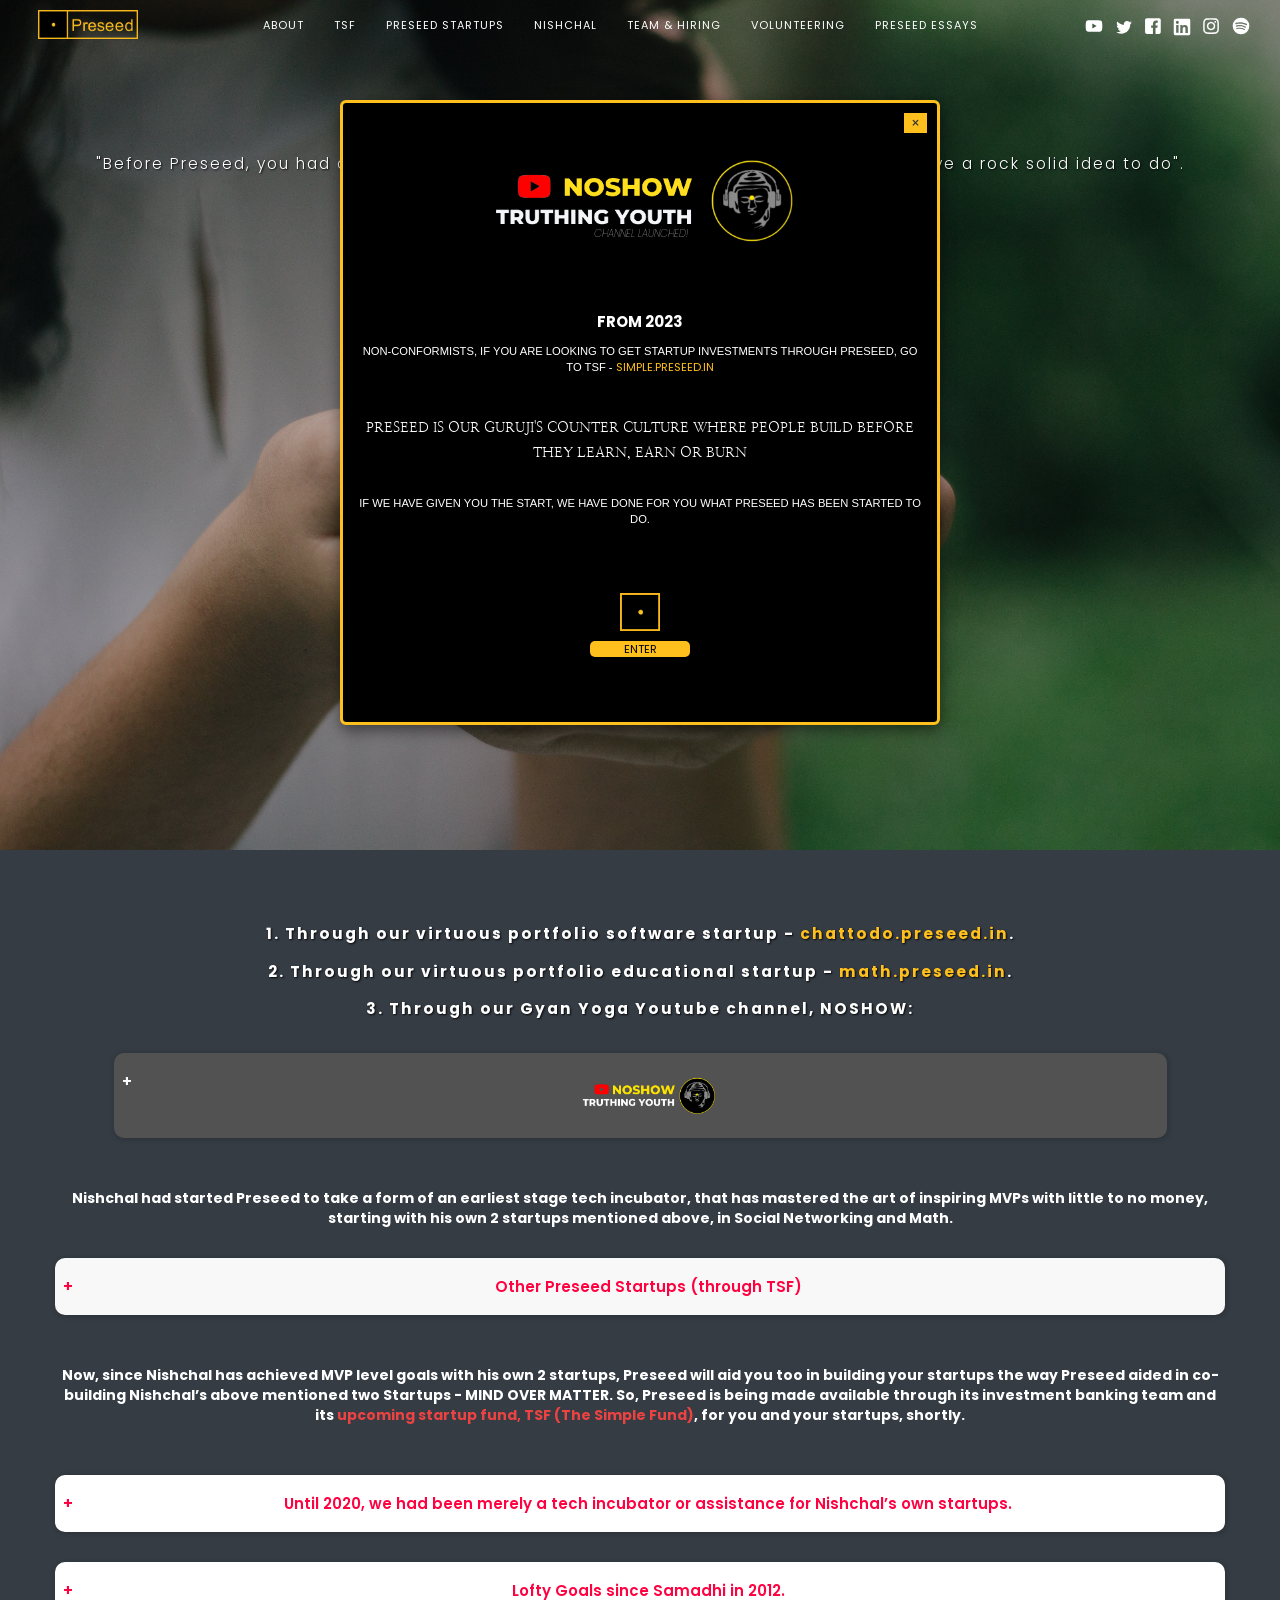
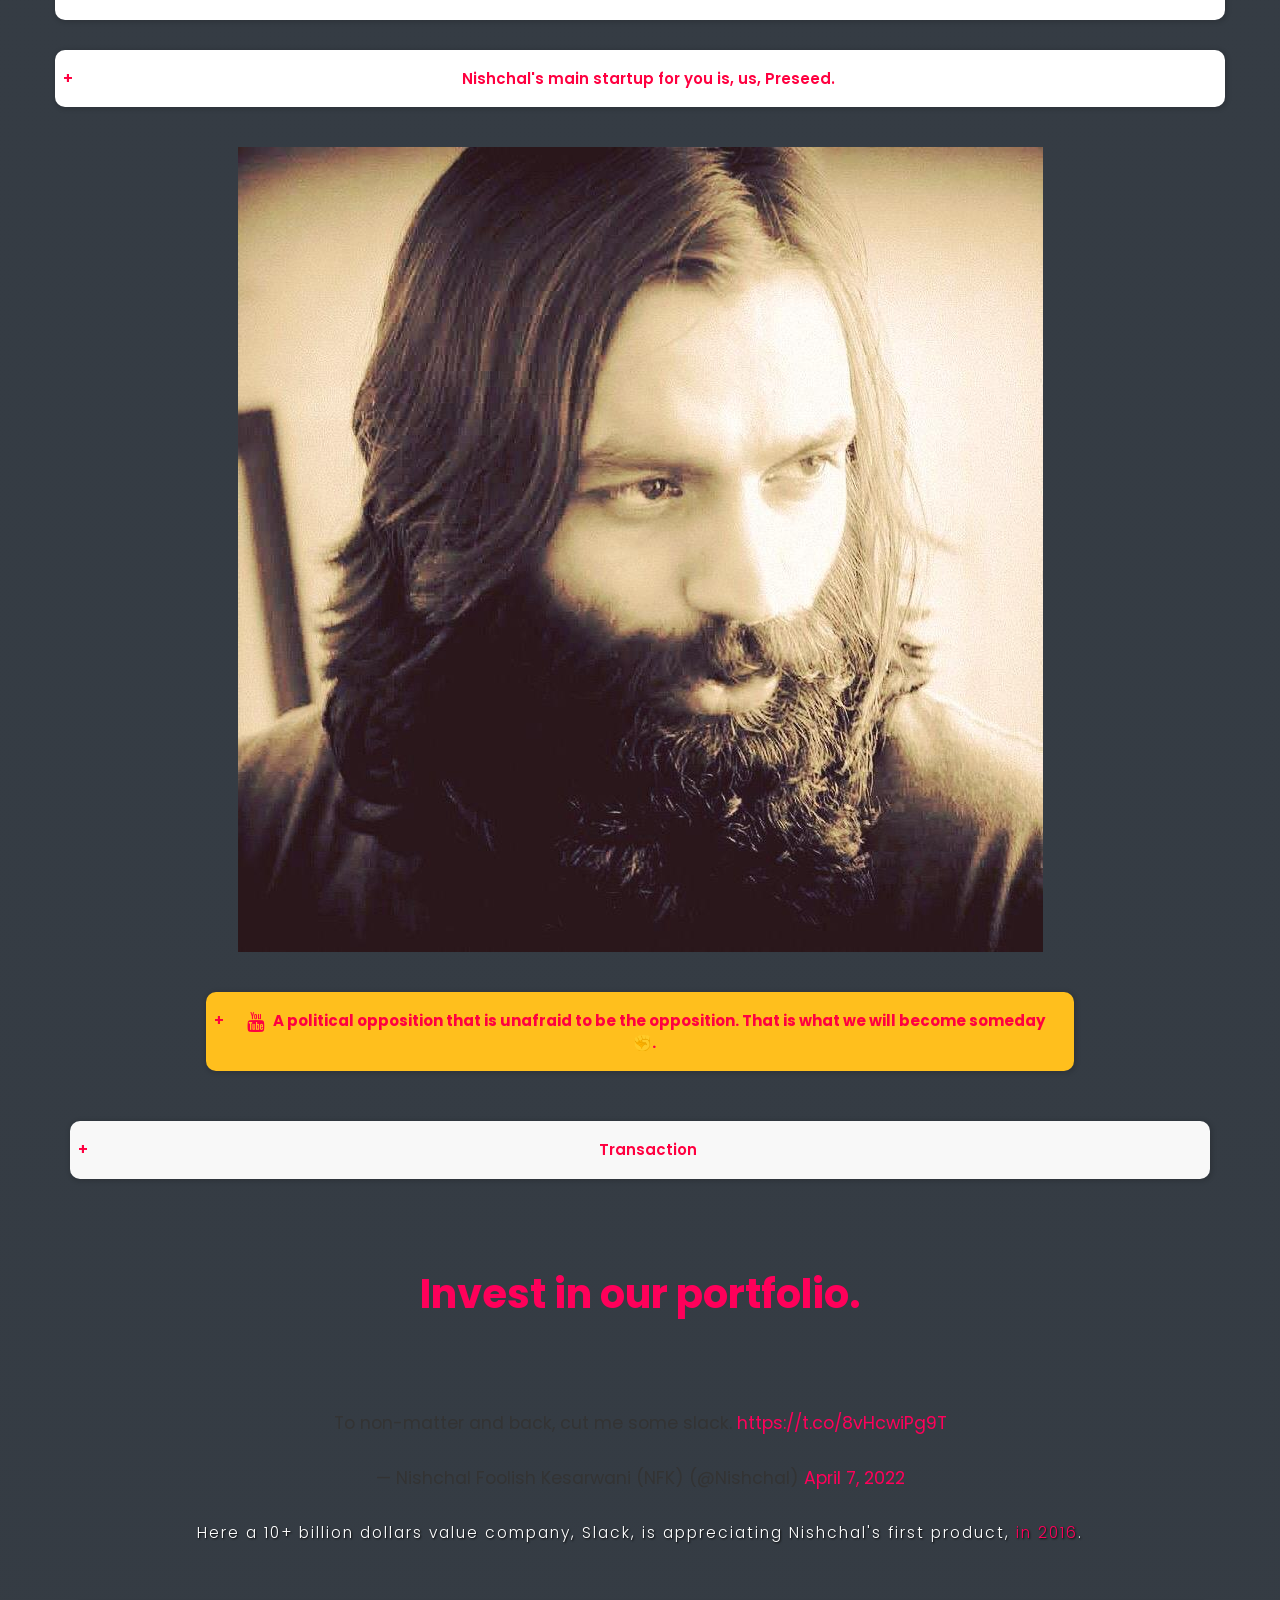
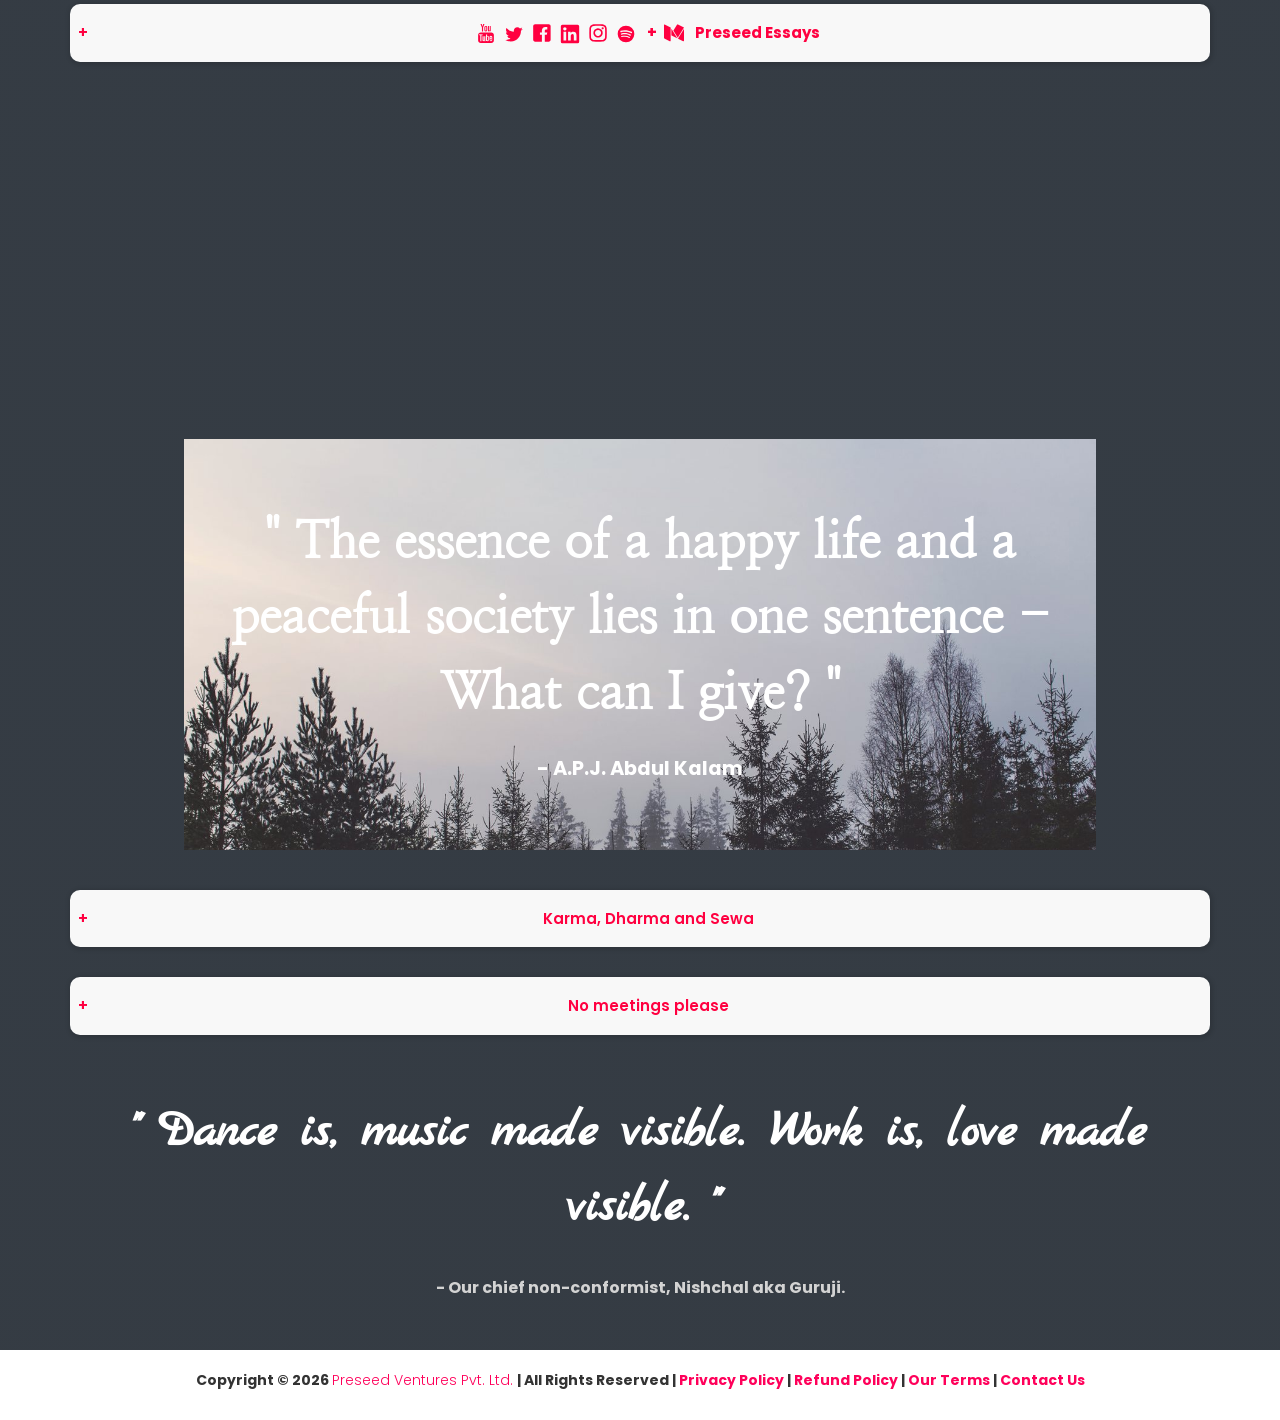
==== index.html @ 314a4ee9 "Update index.html" ====
<!DOCTYPE html>
<html lang="en">

<head>
    <link href='https://fonts.googleapis.com/css?family=Sofia' rel='stylesheet'>
    <meta charset="utf-8">
    <meta http-equiv="X-UA-Compatible" content="IE=edge">
    <meta name="viewport" content="width=device-width, initial-scale=1">
    <title>Preseed co-builds Nishchal's startups</title>
    <!--Meta tags start here-->
    <meta name="description"
        content="Our culture is made up of doing things others won't. In business it means, solving problems others won't dare solve.">
    <meta name="author" content="Preseed">
    <meta name="keyword" content="preseed, preseed ventures">

    <meta name="copyright" content="Preseed Ventures Private Limited" />
    <meta name="application-name" content="Preseed" />

    <!-- for Facebook -->
    <meta property="og:title" content="Preseed" />
    <meta property="og:type" content="website" />
    <meta property="og:image" content="http://i.imgur.com/Tthc7SX.png" />
    <meta property="og:url" content="http://preseed.in/" />

    <link rel="shortcut icon" sizes="196x196" href="http://i.imgur.com/JnwVI3C.png?1">
    <link rel="shortcut icon" crossorigin="" href="http://i.imgur.com/JnwVI3C.png?1" type="image/x-icon">
    <link href="https://stackpath.bootstrapcdn.com/font-awesome/4.7.0/css/font-awesome.min.css" rel="stylesheet"
        type="text/css">
    <!--Styles start here-->
    <link rel="stylesheet" href="assets/css/bootstrap.min.css">
    <link rel="stylesheet" href="assets/css/style.css">
    <link href="assets/font-awesome/css/font-awesome.min.css" rel="stylesheet" type="text/css">
    <!-- 	<link rel="shortcut icon" href="http://preseed.in/images/ico/Nfavicon.png" /> -->
    <link rel="icon" type="image/png" href="assets/images/favicon_preseed.png" />
    <link rel="stylesheet" href="assets/css/epicslider-cleaned.css" />
    <link rel="stylesheet" href="https://cdnjs.cloudflare.com/ajax/libs/font-awesome/4.7.0/css/font-awesome.min.css">
    <!-- <link rel="stylesheet" href="https://cdnjs.cloudflare.com/ajax/libs/animate.css/4.1.0/animate.min.css"
		integrity="sha256-6hqHMqXTVEds1R8HgKisLm3l/doneQs+rS1a5NLmwwo=" crossorigin="anonymous" /> -->
<style>
    
   @media only screen and (max-width: 600px){
        .fa-instagram:before {
		    top: 457px;
    font-size: 34px;
    left: 56px;
    
}
}
@font-face {
    font-family: dancingscript;
    src: url(assets/fonts/dancing-script/DancingScript-VariableFont_wght.ttf) format("truetype");
}
@font-face {
    font-family: nanum;
    src: url(assets/fonts/nanum/NanumMyeongjo-Regular.ttf) format("truetype");
}
@font-face {
    font-family: indieflower;
    src: url(assets/fonts/IndieFlower-Regular.ttf) format("truetype");
}
@font-face {
    font-family: shadowlight;
    src: url(assets/fonts/ShadowsIntoLight-Regular.ttf) format("truetype");
}
@font-face {
    font-family: caveat;
    src: url(assets/fonts/caveat/Caveat-VariableFont_wght.ttf) format("truetype");
}
    @font-face {
        font-family: quotefont;
        src: url(assets/fonts/MarckScript-Regular.ttf) format("truetype");
    }
     @media only screen and (max-width: 600px){
         .fa-youtube:before {
    position: relative;
    right: 5px;
    
}
     }
    .mediumicon{
        position: relative;
        left: 41px;
        top: 5px;
    }
    @media only screen and (max-width: 600px){
        .youtubelinks{
            display: flex;
            flex-direction: column;
        }
    }
     @media only screen and (max-width: 600px){
         .mediumicon {
    position: relative;
    left: 41px;
    top: -17px;
    left: 1px;
}
     }
@media only screen and (max-width:600px) {
    img.founder-image {
    
    position: relative;
    bottom: -28px;
    left: 7px;
}
}
@media only screen and (max-width:600px) {
    #anchor{
            position: relative;
    left: -6px;
    }
}
@media only screen and (max-width:600px){
#new-summary{
    
    width: 99% !important;
    position: relative;
    left: 0% !important;
}
}
.fa-ig {
position: relative;
right: 2em;
top: -6.8em;
color: #ff005a;
font-size: 5em !important;
}
.moadal-body p a:hover{
  text-decoration: underline;
}
.content-impo1 ul{
  padding:10px;
  
}
.content-impo1 ul li a{
  font-size: 1.2rem;
  color:rgba(255,191,29,255);
  padding:7px;
  text-decoration: none;
  padding-left: 30px;
}

.content-impo1 ul li{
  font-size: 1.5rem;
  list-style: none;
}
.content-impo1 ul li a:hover{
  color:red;
}
.content-impo1{
  align-items: left;
  text-align: left;
  background:;
}
.content-impo .blissfull{
  width:100%;
  left:30%;
}

</style>
</head>

<body>
    <!-- Navigation -->
    <nav class="navbar navbar-custom navbar-fixed-top" role="navigation">
        <div class="navbar-header" id="nav-modified">
            <span>
                <img src="assets/images/logo.png" class="menu_img" alt="Preseed_logo">
            </span>


            <button type="button" class="navbar-toggle" data-toggle="collapse" data-target=".navbar-main-collapse">
                <i class="fa fa-bars"></i>
            </button>

            <div class="sm-links" style="margin-right: 1px;">
                <ul>
                    <li><a style="text-decoration: none;font-size:2.0rem ;" href="https://www.youtube.com/channel/UC_VzpxLgzAOi426Nxu-duOg" target="_blank" title="noshow youtube">
                        <svg xmlns="http://www.w3.org/2000/svg" width="20" height="20" preserveAspectRatio="xMidYMid meet" viewBox="0 0 24 24"><path fill="currentColor" d="m10 15l5.19-3L10 9v6m11.56-7.83c.13.47.22 1.1.28 1.9c.07.8.1 1.49.1 2.09L22 12c0 2.19-.16 3.8-.44 4.83c-.25.9-.83 1.48-1.73 1.73c-.47.13-1.33.22-2.65.28c-1.3.07-2.49.1-3.59.1L12 19c-4.19 0-6.8-.16-7.83-.44c-.9-.25-1.48-.83-1.73-1.73c-.13-.47-.22-1.1-.28-1.9c-.07-.8-.1-1.49-.1-2.09L2 12c0-2.19.16-3.8.44-4.83c.25-.9.83-1.48 1.73-1.73c.47-.13 1.33-.22 2.65-.28c1.3-.07 2.49-.1 3.59-.1L12 5c4.19 0 6.8.16 7.83.44c.9.25 1.48.83 1.73 1.73Z"/></svg>
                    </a></li>
                    
                    <li><a style="text-decoration: none; ;" href="https://twitter.com/Nishchal" target="_blank" title="guruji's twitter">
                        <svg xmlns="http://www.w3.org/2000/svg" width="18" height="18" preserveAspectRatio="xMidYMid meet" viewBox="0 0 24 24"><path fill="currentColor" d="M22.46 6c-.77.35-1.6.58-2.46.69c.88-.53 1.56-1.37 1.88-2.38c-.83.5-1.75.85-2.72 1.05C18.37 4.5 17.26 4 16 4c-2.35 0-4.27 1.92-4.27 4.29c0 .34.04.67.11.98C8.28 9.09 5.11 7.38 3 4.79c-.37.63-.58 1.37-.58 2.15c0 1.49.75 2.81 1.91 3.56c-.71 0-1.37-.2-1.95-.5v.03c0 2.08 1.48 3.82 3.44 4.21a4.22 4.22 0 0 1-1.93.07a4.28 4.28 0 0 0 4 2.98a8.521 8.521 0 0 1-5.33 1.84c-.34 0-.68-.02-1.02-.06C3.44 20.29 5.7 21 8.12 21C16 21 20.33 14.46 20.33 8.79c0-.19 0-.37-.01-.56c.84-.6 1.56-1.36 2.14-2.23Z"/></svg>
                    </a></li>
                    <li><a style="text-decoration: none;" href="https://www.facebook.com/thepreseed" target="_blank" title="preseed facebook page">
                        <svg xmlns="http://www.w3.org/2000/svg" width="18" height="18" preserveAspectRatio="xMidYMid meet" viewBox="0 0 750 850"><path fill="currentColor" d="M659 8q34 0 59 24t24 58v577q0 35-24 59t-59 24H494V461h83l23-102H494v-69q0-22 13-41t44-19h49V123h-74q-79 0-117 42t-38 110v84h-83v102h83v289H82q-34 0-58-24T0 667V90q0-34 24-58T82 8h577z"/></svg>
                    </a></li>
                    <li><a style="text-decoration: none; ;" href="https://www.linkedin.com/company/preseed/" target="_blank" title="preseed linked in page">
                        <svg xmlns="http://www.w3.org/2000/svg" width="18" height="18" preserveAspectRatio="xMidYMid meet" viewBox="0 0 24 24"><path fill="currentColor" fill-rule="evenodd" d="M1 2.838A1.838 1.838 0 0 1 2.838 1H21.16A1.837 1.837 0 0 1 23 2.838V21.16A1.838 1.838 0 0 1 21.161 23H2.838A1.838 1.838 0 0 1 1 21.161V2.838Zm8.708 6.55h2.979v1.496c.43-.86 1.53-1.634 3.183-1.634c3.169 0 3.92 1.713 3.92 4.856v5.822h-3.207v-5.106c0-1.79-.43-2.8-1.522-2.8c-1.515 0-2.145 1.089-2.145 2.8v5.106H9.708V9.388Zm-5.5 10.403h3.208V9.25H4.208v10.54ZM7.875 5.812a2.063 2.063 0 1 1-4.125 0a2.063 2.063 0 0 1 4.125 0Z" clip-rule="evenodd"/></svg>
                    </a></li>
                    <li><a style="text-decoration: none; font-size:2.0rem ;" href="https://www.instagram.com/noshowinsta/" target="_blank" title="noshow instagram">
                        <svg xmlns="http://www.w3.org/2000/svg" width="18" height="18"  preserveAspectRatio="xMidYMid meet" viewBox="0 0 740 850"><path fill="currentColor" d="M372 182q41 0 77 15t63 42t42 63t15 77t-15 76t-42 63t-63 42t-77 16t-77-16t-62-42t-42-63t-16-76t16-77t42-63t62-42t77-15zm0 324q26 0 49-10t41-27t27-41t10-49t-10-50t-27-41t-41-27t-49-10t-49 10t-41 27t-27 41t-10 50t10 49t27 41t41 27t49 10zm368-314q9 187 0 374q-2 36-17 68t-39 56t-57 40t-68 17q-47 2-93 3t-94 1t-93-1t-94-3q-36-2-68-17t-56-40t-40-56t-17-68q-8-187 0-374q2-36 17-68t40-57t56-39t68-17q187-9 374 0q36 2 68 17t57 39t39 57t17 68zm-70 370q9-183 0-367q-1-22-11-42t-25-36t-36-26t-42-11q-46-2-92-3t-92-1t-92 1t-92 3q-22 1-42 11t-35 26t-26 36t-11 42q-9 184 0 368q1 22 11 42t26 35t35 26t42 11q184 9 368 0q22-1 42-11t36-26t25-36t11-42zM569 138q18 0 31 13t13 31t-13 31t-31 13t-31-13t-13-31t13-31t31-13z"/></svg>
                    </a></li>
                    <li><a style="text-decoration: none; font-size:2.0rem ;" href="https://open.spotify.com/show/5lQoVWDSUWMgLV29aJ2owP?si=57bafadfebef4c81" target="_blank" title="preseed spotify">
                        <svg xmlns="http://www.w3.org/2000/svg" width="1em" height="1em" preserveAspectRatio="xMidYMid meet" viewBox="0 0 24 24"><path fill="currentColor" d="M17.9 10.9C14.7 9 9.35 8.8 6.3 9.75c-.5.15-1-.15-1.15-.6c-.15-.5.15-1 .6-1.15c3.55-1.05 9.4-.85 13.1 1.35c.45.25.6.85.35 1.3c-.25.35-.85.5-1.3.25m-.1 2.8c-.25.35-.7.5-1.05.25c-2.7-1.65-6.8-2.15-9.95-1.15c-.4.1-.85-.1-.95-.5c-.1-.4.1-.85.5-.95c3.65-1.1 8.15-.55 11.25 1.35c.3.15.45.65.2 1m-1.2 2.75c-.2.3-.55.4-.85.2c-2.35-1.45-5.3-1.75-8.8-.95c-.35.1-.65-.15-.75-.45c-.1-.35.15-.65.45-.75c3.8-.85 7.1-.5 9.7 1.1c.35.15.4.55.25.85M12 2A10 10 0 0 0 2 12a10 10 0 0 0 10 10a10 10 0 0 0 10-10A10 10 0 0 0 12 2Z"/></svg>
                    </a></li>
                </ul>
                
                
                
                
                
<!-- 		 <a href="https://www.instagram.com/p/Bin6sdcFglE/?igshid=1g0bdybw2u53o" target="_blank">
                            <i class="fa fa-instagram fa-ig" aria-hidden="true"></i>
                        </a> -->
<!--                 <a style="text-decoration: none; ;" href="https://blog.preseed.in/" target="_blank" title="">
                    <i class="fa fa-tumblr-square fa-lg" ></i>
                </a> -->
<!-- 		  <a style="text-decoration: none; ;" href="https://www.instagram.com/p/Bin6sdcFglE/?igshid=1g0bdybw2u53o" target="_blank" title="">
                    <i class="fa fa-instagram fa-lg"></i>
                </a> -->
                
                
               
                

               
            </div>
        </div>
        <div class="container">

            <div class="col-lg-9">
                <!-- Collect the nav links, forms, and other content for toggling -->
                <div class="collapse navbar-collapse navbar-right navbar-main-collapse">
                    <ul class="nav navbar-nav">
                        <!-- Hidden li included to remove active class from about link when scrolled up past about section -->
                        <li class="hidden">
                            <a href="#page-top"></a>
                        </li>
                       
			    <li>
                            <a class="page-scroll" href="https://medium.com/the-preseed/preseed-web-lab-process-ff62b3163ca2/" target="_blank">About</a>
                        </li>
<li>
                            <a class="page-scroll" href="https://simple.preseed.in/" target="_blank">TSF</a>
                        </li>
                        <li>
                            <a class="page-scroll" href="startups/index.html" target="_blank">Preseed Startups</a>
                        </li>
                        <li>
                            <a class="page-scroll" href="http://nishchal.preseed.in/" target="_blank">Nishchal</a>
                        </li>
                        <li>
                            <a class="page-scroll" href="http://team.preseed.in/" target="_blank">Team & hiring</a>
                        </li>
                        <li>
                            <a class="page-scroll" href="https://forms.gle/fpxArGY7LnYswngX8" target="_blank">Volunteering</a>
                        </li>
                        <li>
                            <a class="page-scroll" href="https://medium.com/the-preseed" target="_blank">Preseed Essays</a>
                        </li>

                    </ul>
                </div>
            </div>
            <!-- /.navbar-collapse -->
        </div>
        <!-- /.container -->
    </nav>
    <div id="myModal" class="modal fade" data-backdrop="false" style="margin-top: 5em;">
        <div class="modal-dialog">

            <div class="modal-content" style=" border: 3px solid #ffbf1d ;background-color: black;">

                <p align="right" style="margin: 10px;">

                    <span style=" background-color: #ffbf1d;padding-left: 7px;padding-right: 7px;" data-dismiss="modal"
                        class="cross">&times;</span>
                </p>
                <div class="modal-body">
                    <center>
                        <span align="center"
                            style="color: rgb(255, 255, 255); font-size: 0.8em;text-transform: uppercase;font-family: cursive;">
                            
                            <div class="hoverlogo" style="border-radius:5px;margin-top: -20px;"><h6 id="meme-12"><a href="https://www.youtube.com/channel/UC_VzpxLgzAOi426Nxu-duOg"><img src="assets/images/1blehbleh.png" style="height:100px;width:auto;border-radius:18px;"></a></h6></div> <p style="font-size: 1.0rem;margin-right:-2px;margin-top:-51px;font-weight:100;font-style:italic;" id="channellaunch">CHANNEL LAUNCHED!</p>
                            <br><br><center>
                                <span align="center" style="font-family:Verdana, Geneva, Tahoma, sans-serif;">
                                    <p style="font-size:1.5rem;font-weight: bold;">FROM 2023</p>
                                </span>
                            </center>
                            <br><p style="font-family: Verdana, Geneva, Tahoma, sans-serif;margin-top:-40px;">
                            non-conformists, If you are looking to get startup
                            investments through preseed, go to TSF - <a href="https://simple.preseed.in/"
                                style="color: #ffbf1d;">simple.preseed.in</a></p>
                              

                                
                                
                               <br><br><br><br>

                                

                                   <br><br><center><h2 style=" color: #fff;font-size: 14px;line-height: 25px;margin-top: -110px;font-family: nanum, cursive;font-weight: 100;" align="center">
                                     Preseed is our Guruji's counter culture where people BUILD before they learn, earn or burn <br>    </h2>
                                     <p style="font-family:Verdana, Geneva, Tahoma, sans-serif;">If we have given you the start, we have done for you what Preseed has been started to do.</p>
                                     <br><img src="assets/images/favicon_preseed.png" style="padding:5px;margin:5px;width:50px;height:auto;margin-top:15px ;"><div style="width:100px;height:auto;cursor:pointer;background-color: #ffbf1d;border-radius: 5px;color:#000;">
                                        <span style=" background-color: #ffbf1d;padding-left: 7px;padding-right: 7px;" data-dismiss="modal"
                        class="cross">Enter</span></div> </center>
                        </span>

                                    <br><!--<span style=" background-color: #ffc400;cursor:pointer;background-size: cover;" data-dismiss="modal"
                                        class="enterbutton">Enter </span>-->

                    </center>

                        </div>
                        <p></p>
                </div>
            </div>
        </div>
    <header class="intro" style="height:850px;">
        <div class="intro-body">
            <div class="container">
                <div class="row">

                    <div id="we_inspire_h">

                        <span style="color: #fff;" class="yoga_quote h4 wow animate__animated animate__bounceInLeft"
                            data-wow-duration="4s" data-wow-delay="2s">"Before Preseed, you had a mere will to do
                            something out of the ordinary. Now you will have a rock solid idea to do".</span>
                        <br><br>
                        <div class="lap-weins">
                            <h2 class="mob-font-1em mob-weins-margin wow animate__animated animate__slideInLeft"
                                data-wow-duration="5s" data-wow-delay="3s" style=" text-shadow: 0 0 8px rgb(0, 0, 0);">
                                WE INSPIRE</h2>
                            <h4 class="taglinehome mob-font-1em-x mob-margin-1 wow animate__animated animate__slideInLeft"
                                data-wow-duration="5s" data-wow-delay="4s"
                                style="display:block; text-shadow: 0 0 8px rgb(0, 0, 0);">IDEAS
                                | TRUTH | ACTION</h4>

                            <h6 class="wow animate__animated animate__slideInRight" data-wow-duration="5s"
                                data-wow-delay="6s">
                                <a class="toplinkcenter mob-font-lessthan1em"
                                    href="https://medium.com/the-preseed/pwl-1-7d7c2878f241" target="_blank"><u>among
                                        entrepreneurs, towards</u></a>
                            </h6>
                            <h4 class="taglinehome mob-font-1em-x mob-margin-2 wow animate__animated animate__slideInLeft"
                                data-wow-duration="5s" data-wow-delay="8s"
                                style="display:block;text-shadow: 0 0 8px rgb(0, 0, 0);">Freedom
                                | Altruism | Justice </h4>
                            <div class="logo" style="margin-top: 3em !important;">
                                <img src="assets/images/favicon_preseed.png">
                            </div>
                            <p align="center"
                                style="font-family: Marck Script, cursive;text-shadow: 0 5px 8px rgb(0, 0, 0); font-size: xx-large; margin-top:1em !important ;"
                                class="wow animate__animated animate__slideInRight" data-wow-duration="5s"
                                data-wow-delay="10s">
    
                            </p>
                            <br>
                            <BR><BR><BR>
                        </div>
                    </div>
                </div>
            </div>
        </div>
        
    </header>
    <section id="second_body" class="py1" style="background-color:#343b43;">
        
	   

        <div class="container">
            <div class="row">
		    <i style="color: white";></i>
		    <br><br>
		    <p style="color: white;" class="yoga_quote h4 cover-lastpara" align="center" ><b>1. Through our virtuous portfolio software startup<b> - <a href="https://chattodo.preseed.in" target=_blank> <b style="color:#ffbf1d" > chattodo.preseed.in</b></a>.
                                <p style="color: #fff;" class="yoga_quote h4 cover-lastpara" align="center">2. Through our virtuous portfolio  educational startup - <a href="https://math.preseed.in" target=_blank><b style="color:#ffbf1d"> math.preseed.in</b></a>.
                                                      <p style="color: #fff;" class="yoga_quote h4 cover-lastpara" align="center">3. Through our Gyan Yoga Youtube channel, NOSHOW:<br></p><br>
                                                      <center>
                                                      <details>
                                                        <summary style="width: 90%;background-color: rgb(82, 82, 82);color:#fff;"><img src="assets/images/blehbleh.png" style="height:auto;width:140px;"></summary>
                                                        <div class="faq__content" style="width: 100%; background-color: rgb(123, 123, 123);border-radius:13px;box-shadow: 0.5px 0.5px 0.5px 1px #434c55;">
                                                          <div class="pem" align="left">
                                                      </div><div class="content-impo1">
                                                    
                                                    <br>
                                                   <center> <img alt="logo" src="assets/img/1round-noshow.png" width="100"></center>
                                                   
                                                   
        <center>
          <h4  style="color: #fff;">
            Love | Serve | Inspire
          </h4>
          <h6 id="cover_quote">
            <p
              style="font-family: 'Open Sans', sans-serif; font-weight: bold; color: #fff;font-size: 1em; text-align: center !important;font-family: quotefont, cursive;line-height: 1.5;width:95%;">
              &quot; I am a man and all that affects mankind concerns me.&quot</p><p style="font-family: 'Open Sans', sans-serif; font-weight: 500; color: #fff;font-size: 20px; text-align: center !important;margin-top: -30px;">  — Bhagat Singh </p></h6></center>
                                                <center>   <p style="color:#fff;padding:0 1px 0 18px;font-family: nanum;font-size: 15px;text-align: center !important;width: 95%;margin-left: -16px;"> Introducing Noshow, where out founder is not just our founder, he is also our GURUJI.</p></center>
                                                  
                                                    <ul style="right: 45%;position: absolute;">
                                                        <li style="padding:5px;"><a href="https://www.youtube.com/channel/UC_VzpxLgzAOi426Nxu-duOg"><i class="fa fa-youtube-play" aria-hidden="true"></i> @noshowtube</a></li>  
                                                        <li style="padding:5px;"><a href="https://www.instagram.com/noshowinsta/"><i  class="fa">&#xf16d;</i> @noshowinsta</a></li>
                                                        <li style="padding:5px;"><a href="https://noshow.preseed.in/"><i class="fa fa-globe" aria-hidden="true"></i>
                                                          noshow.preseed.in</a></li>
                                                          <li style="padding:5px;"><a href="https://www.instagram.com/shishyamanu/" ><i  class="fa">&#xf16d;</i> @shishyamanu</a></li>
                                                        </ul>
                                                    <br><br><br><br><br><br><br><br><hr><br><br>
                                                        <p  style="font-size:13px; left:25px;margin-top: -70px;color: #fff;"><p style="font-family: Verdana, Geneva, Tahoma, sans-serif;padding:3rem;color: #fff;text-align: center">
                                                            100%  of  the  fees  we  collect  as  a  compensation through <br><a href="https://noshow.preseed.in/" style="text-decoration: ; color:#ffbf1d;" id="hover">NOSHOW</a> for Guruji's words and works goes into the creation of  his dream fund <br>- The Simple Fund -<br>(TSF)</p></p>
                                                    </div>
                                            </div></details> 
                                        </center>
                                                     
                                                        <br><br>
                    <p style="color: white; text-align: center;">
       Nishchal had started Preseed to take a form of an earliest stage tech incubator, that has mastered the art of inspiring MVPs with little to no money, starting with his own 2 startups mentioned above, in Social Networking and Math.
  </p>
			    
			      <details>
              <summary>Other Preseed Startups (through TSF)</summary>
              <div class="faq__content"style="color: #000; font-size: 16px;">
        <p><small>On the above section on our homepage, we will list only those startups which are built by Nishchal & team out of Nishchal's own itch and fundamental ideas. Preseed has been essentially built as a machine where Nishchal can float such lofty ideas and see them take shape. 
		Basically, startups born in Preseed out of its first purpose of assisting Nishchal's lofty goals, are Preseed homepage-worthy startups, directly and by default, for they are what is inseparable from the brand of Preseed. In fact, it is the story of Preseed that is giving birth to them.</p>

		      <p></i> Furthermore, the relevance of making Preseed's home page around only Nishchal's startups ensures - Preseed must and will first only represent that which it was started to do - which is, assisting in the creation of Nishchal's own startup MVPs, above all else. 
			  For, in Nishchal's altruism we trust the most. We trust that he will make it for only altruisitic reasons, both startups, and money. For him, altruism is not a cliche from the world of righteousness. It is a real state of heart for some. The fewest in the world is this breed.</i></p>
  		      
<p>  For all other startups in the world, interested in us - TSF is an independent investment facilitation unit of Preseed that may or may not have the same terms as Preseed. 
	Our financial expert and investment advisor, Kartik, decides those terms based on each independent case at TSF. He will get in touch with you after you apply in TSF.</small></p>
               
          
  </div>

            </details><BR><BR>
	    
	    <p style="color: white; text-align: center;"> Now, since Nishchal has achieved MVP level goals with his own 2 startups, Preseed will aid you too in building your startups the way Preseed aided in co-building Nishchal’s above mentioned two Startups - <b>MIND OVER MATTER</b>. 
	   So, Preseed is being made available through its investment banking team and its <a style="background-color:none;color:rgb(237, 66, 66);text-decoration: none;cursor:normal;">upcoming startup fund, TSF (The Simple Fund)</a>, for you and your startups, shortly. </p>

  
<br>
                    <details>
                        <summary class="yellow-btn" style="background:#fff;">Until 2020, we had been merely a tech incubator or assistance for Nishchal’s own startups.</summary>
                        <div class="faq__content">
                    
				<p class="problemfoundertext_accordion "> <sub>Now we endeavor to be sharers of his and his team’s knowledge for you, our dear entrepreneurs. We are essentially made up of the human and leadership values that were used by Nishchal to build his narrative, teams, and software/math startups.<sub> 
</p> 
<p class="problemfoundertext_accordion "><sub>The narratives of Preseed are so strong, vast, cohesive, logical, and soulful, that lessons from our words will help you onboard your teams on equity commitments instead of salaries. These are the narratives with which Nishchal had started Preseed, and his products, <a href="https://www.todoed.co/" target="_blank">Tododed.co</a> ,    <a href="https://www.chattodo.co/"target="_blank">Chattodo.co</a>, and <a href="http://mathedlabs.com"target="_blank"> MathEdLabs.com</a> - by replacing money with inspiration. In fact, he has built his products to enable you to achieve exactly that culture of leadership, our dear founders, in a scalable way.<sub></p>

	
	<div class="panel panel-default ">
                  <div class="panel-heading  p2" role="tab" id="headingOne">
                    <h4 class="panel-title">
                      <a class="accordion-toggle" class="collapsed" data-toggle="collapse" data-parent="#accordion"
                        href="#collapsePreseedYoga" aria-expanded="false" aria-controls="collapseOne">
                        <b>+ Preseed Startup Service</b>
                      </a>
                    </h4>
                  </div>
                  <div id="collapsePreseedYoga" class="panel-collapse collapse" role="tabpanel"
                    aria-labelledby="headingOne">
                    <div class="panel-body p3">
                      <div>
                        

                        <em><b>Permanent Advisory</b></em>
                        <p>Any meaningful advise we may have for you, will be conveyed, proactively,
                          forever spanning accross all functions of your business.</p><br>







                      </div>
                    </div>
                  </div>
                </div>
	
	

<p class="problemfoundertext_accordion "><sub>Nishchal wants to give greater freedom to humans in order to make a few among them, a new breed of conscientious humans. We believe that the right time has come to fulfill that goal through this incubator and his main products/startups.<sub>  </p>
<p class="problemfoundertext_accordion "><sub>This is also the right time for political will to join that same entrepreneurial goal. For our political will just know our founder, and his works by exploring the links on our menu bar. DO UNDERSTAND PHILOSOPHICAL DEPTHS of this world of Nishchal represented in great detail through this website of Preseed. It will instill in you the drive to do something really innovative.<sub></p>

	
	<br>
	

                            </p>
				     <br>
                           <!-- <p align="center" class="problemfoundertext black"><sub>Anyway, so, on a journey to inspiring a bunch of very talented people to <a style="color:#ff005a;" href="https://www.linkedin.com/pulse/replace-money-inspiration-our-culture-last-may-vanish-kesarwani/" target="_blank"><b><u>JOIN HIM</u></b></a> on his mission to empower the entrepreneurs through thoughtful ideas at Preseed, Nishchal has garnered a truly original perspective on business building and life, from bottom up. The ingredients he has built Preseed so far with, have been anything but money. Hence, his ability to bootstrap is second to perhaps a very few. His ability to inspire is also second to a very few. Apart from that being an advantage to our portfolio companies in building their teams, his eye for design and novelty make him an incredibly good critic to our portfolio startups.<sub>
                                <br>
                            </p>-->
                        </div>
                    
                    </details>
                    
<BR>
                    <details>
                        <summary class="yellow-btn" style="background:#fff;">Lofty Goals since Samadhi in 2012.</summary>
                        <div class="faq__content">
                    
                            <p class="problemfoundertext_accordion "><sub>Nishchal was clear about his lofty goals from his days post Samadhi in, 2012. In 2016, he expressed them as a mission oritented lover, in about 1 minute: <sub></p>
                                <br>
                                    
                                    
                                    <Br>
                                        <p class="problemfoundertext_accordion "><sub>
                                          
                                              <iframe class="soundcloud" id="soundcloud_widget" width="95%" height="166" scrolling="no" frameborder="no" style="border-radius:12px" src="https://w.soundcloud.com/player/?url=https%3A//api.soundcloud.com/tracks/269322758&amp;color=353c44&amp;hide_related=true&amp;visual=true&amp;auto_play=false&amp;hide_related=false&amp;show_comments=true&amp;show_user=true&amp;show_reposts=false"></iframe>
                                           
                                            <sub></p></centre>
                                           
                                    <br>
                                            
                                    
                                <p class="problemfoundertext_accordion "><sub>"Your blessings towards us will lead us into solving the problem of media and social media-induced cultural
                                                programming through which one perceives. It’s a mass hallucination of the herd, by the herd,
                                                for the herd. I wish to help humans snap-out of lies, to see their actual individual worth
                                   beyond group-isms" - Nishchal.<sub></p>
                                <br>
                                                    
                                                    
                                                            <p class="problemfoundertext_accordion "><sub>6 years forward, and we understand
                                                                how
                                                                unfathomably complex this
                                                                problem is and how
                                                                many facets it has from education, politics, judicial system to religion
                                                                and
                                                                spirituality, if it
                                                                is to
                                                                be attempted truly conscientiously. <sub></p>
                                                    
                                                            <span>
                                                                <blockquote class="font-1 quote_headline formulation black">
                                                                    "The formulation of the problem is often more essential than its
                                                                    solution, which
                                                                    may be
                                                                    merely <br>a
                                                                    matter of mathematical or experimental skills".</blockquote>
                                                            </span>
                                                            <center><span class="buttonscontent12 black">- Albert Einstein</span>
                                                            </center>
                                                    
                                                            <br><br>
                                                    
                                                     <span>
                                                                <blockquote class="font-1 quote_headline formulation black">
                                                                    "One such problem, our
                                                                founder,
                                                                <a style="color:#ff005a;" href="https://nishchal.preseed.in/" target="_blank"><u>Nishchal</u></a> aka Guruji, has
                                                                given up everything else for, is, lack of actual freedom for billions of
                                                                people.
                                                                The
                                                                solution
                                                                is, his idea of the future of freedom for billions of people to pursue
                                                                their
                                                                loftiest, unchained
                                                                visions, through the power of his tech product, Chattodo-a social
                                                                network of work
                                                                deliverables,
                                                                or,
                                                                A SOCIAL NETWORK OF ACTION. This social network one day will appear to be the singular mammoth culmination of all innovation that will be found to be on this homepage.<sub>
                                                               ".</blockquote>
                                                            </span>
                                                            <center><span class="buttonscontent12 black">- God</span>
                                                            </center>
                                                    
                                                    <br><br>
                                                         
                                                         <p align="center" class="problemfoundertext black"><sub>
                                In 2019, Nishchal is inviting you in www.preseed.in through a 5 minitues monologue over its seemingly abstract elements.<sub>
                                                                <br>
                                                            </p>
                                                         
                                            <Br>
                                        <p class="problemfoundertext_accordion "><sub>
                                          
                                              <iframe class="soundcloud" id="soundcloud_widget" width="95%" height="166" scrolling="no" frameborder="no" style="border-radius:12px" src="https://w.soundcloud.com/player/?url=https%3A//api.soundcloud.com/tracks/664645922&amp;color=%23ff5500&amp;hide_related=true&amp;visual=true&amp;auto_play=false&amp;hide_related=false&amp;show_comments=true&amp;show_user=true&amp;show_reposts=false"></iframe>
                                     
                                            <sub></p></centre>
                                           
                                    <br>		     
                                                    
                                                           
                                                     
                        </div>
                    
                    </details>  
                    <br>

                    <details>
                        <summary class="yellow-btn" style="background:#fff;">Nishchal's main startup for you is, us, Preseed.</summary>
                        <div class="faq__content"><br><br>
                            <p align="center" class="problemfoundertext black"><sub>
                                The startups baking at preseed are based on <a style="color:#ff005a;" href="https://medium.com/the-preseed/about-preseed-a4836cfaa08b" target="_blank"><u>this guiding principle</u></a>. We have built these startups from scartch straight out of our very own itching as citizens of a connected world.
                                We are making potentially life-changing products as startups that will enable people to expreince greater freedom in life. Those product startups will be likely founded by Nishchal and will be listed on this homepage. Every other startup from our portfolio will be listed on webpage of our startup fund, TSF.<sub>
                                                                <br>
                            </p>
                          
                                <p class="problemfoundertext_accordion " align="center" style="margin-top: 2em ; line-height: 2em;"> <span
                                        class="journycontent_accordion ">“I
                                        journeyed into Preseed to empower those with a will to do
                                        something out of the ordinary - by often encouraging them to drop
                                        out of their
                                        colleges or
                                        jobs to
                                        pursue their lofty ideas, if I felt I could raise their intensity to
                                        face what
                                        may be
                                        coming. Why? Long
                                        ago, I asked myself the question about what is the one thing I must
                                        do with my
                                        capabilities
                                        - the answer
                                        I got was - I must do everything I can, to <span class="boldcontent2">give our
                                            world, better
                                            leaders</span>. As I progressed I was
                                        able to marry in vision, my previous failed social networking
                                        startup of 2009 to
                                        become now,
                                        a more
                                        conscious social network vision, to produce the goal of producing
                                        better
                                        leaders. The frist startup mentioned above is that, Chattodo. 
                        In order to do it in an artificially intelligent way all the way to one day being recognised as an India made, world's NO. 1 social network for those interested in a truthful life, I need Indian students to master Mathematics. So, Math Ed Labs, my second startup. Preseed is my zeroth startup. I am Preseed”.</span>
                                    <center><span class="buttonscontent12 black">- Nishchal aka Guruji, in 2014</span>
                                    </center>
                                </p>
                           
                        </div>
                    
                    </details>  
				
          
				   
				
				 
          



                <p class="hackercontent2"> 


                  
                </p>

                
                                  </div>
              </div>
            <center>

            </center>
            
            
            </center>
            </div>
            </div>
            </div>
            </center>
           

          </center>
        </div>
      </div>
        </div>
   

  <center>
          <div class="pem panel1-2" align="center" id="pem-panel">
</div>
        </center>

        

    
        
   
        <center>
  <img class="img-responsive" src="assets/images//nishchal.jpeg" style="margin: 0 auto;">
         
        </center>
        <br><br>
					
	 
    <center>
      
      <details>
        <summary style="width: 70%;padding-left:26px;background-color:#ffbf1d;"><i class="fa fa-fw fa-youtube fa-lg"></i>&nbsp;<b>A political opposition 
		that is unafraid to be the opposition. That is what we will become someday ✊.</b> </summary>
        <div class="faq__content" style="width: 70%;">
          <p align="center" class="p">
           <p style="font-family:'Courier New', Courier, monospace;font-size:1.8rem;text-align: center;"> "One should not look at governance as a literary point to be made in a manifesto"  </p><P style="text-align:right;margin-right:30%;font-size: 2rem;">~ Rajlaxmi</P>
        <!--Giving India its opposition party by 2024, made up of millions of educated and rational Indian youth.-->
        Giving India its audacious opposition party by 2029, made up of millions of educated and rational Indian
        youth.
        
        <br><br>
        <!-- EDUCATION, DEMOCRACY, JUDICIARY, RELIGION, SPIRITUALITY (YOGA), SCIENCE, TECHNOLOGY, FOOD, OCEAN, SHELTER, FEMINISM,
                PATRIARCHY AND, PERHAPS, A NEW POLITICAL PARTY TOO.-->
        EDUCATION, DEMOCRACY, JUDICIARY, RELIGION, SPIRITUALITY (YOGA), SCIENCE, TECHNOLOGY, PLANTS, FOOD, OCEAN, SHELTER,
        FEMINISM, PATRIARCHY, SUBSTANCE ABUSE, MENTAL HEALTH, AND, PERHAPS, A NEW POLITICAL PARTY TOO.
        <br><br>
        
      
        All to be woven into one app. That is the product the below mentioned man is building.
        <br><br>
        
        After the product, Nishchal intends to get on the journey to take its impact along with Preseed's to the grass roots of India. He will be among your primeminesterial candidates someday with strength of character and awareness, through the contemporary self, unlike any other Primeminesterial contender of the past. 
       . 

How will we measure that? By actually finding out, the obvious - life of action historically, if need be, from birth; and - how many unprincipled, easily
        swayed, infirm (but, only conviniently firm about dogmas and easily sold to money to comprimise on dogmas, simultaneusly, दोग़ला/double faced), corrupt, lazy, dumb, obstructive, evil, dramatic, passive, aggressive and bitter forces did that person
        righteously piss off to hold his culture's values intact regardless of the costs. <br><br>
		  
		  In case of Nishchal we can safely say, many, and still counting. He bets, the same people who he may have piseed off may still have grand words for him if they speak from their silent core. Why? For, only truth he revered. We are not talking about ordinary kind of pissing of with one's audacity. We
        are
        talking about, pissing off the wrong one pointing the gun on you, kind of pissing off. Why? Because in law of
        the land
        he trusts. 
		  <br><br>
		  So, we will bow down to nothing, no one, except the law of the land. For the culture at Preseed,
        Nishchal will ensure is the culture of truth and fearlessness.  Culture is everything. Our culture is about technological research and development, above all else that you will find here.
        <br><br>
        
        Our app called  <a href="https://chattodo.preseed.in/">Chattodo/कार्यकरता</a> is our next step for you. It is here that that our party members will communicate and collaborate with each other to craft our vision of India. Our party Chatbot will take your onboarding forward. To know about Chattodo and its vision, <a href="https://chattodo.preseed.in/vision/" target="_blank">visit its full vision on chattodo.preseed.in/vision.</a><a href="https://chattodo.preseed.in/vision/" target="_blank"><img src="assets/img/SS.jpg" alt="" class="img img-responsive"></a>
        <p>We want to give greater freedom to humans in order to make a few among them, a new breed of conscientious humans. We believe that the right time has come to fulfill our goal and this is also the right time for political will to join that same entrepreneurial goal. For, we are first building this app to launch our founder, Nishchal's own political movement. His party may become the first political party in the world to have its 'own' communication app. RSS can continue on whatsapp while Nishchal's party will build its members force on Chattodo.
        <br><br>
	We are ensuring for us, that we have a role to play in the election of the future prime minister of India, by way of the questions we will ask, and the answers we will revceive from what will be know as the Preseed team. May the best human win! Whether from the Preseed team or not, is secondary for us. So, the establishment will always be asked questions and/or shown pathways by way of our prototypes. We invite them to do what we are doing, for the sake of our country, BHARAT, that is India. And, if they do, our goal would be achieved!	
		
		</p>
		
	      
	      <br></br>
			  
		
		  <center>
	      
	      <div class="embedtool">
        <iframe id="videoo" width="1100" height="538" src="https://www.youtube.com/embed/fw5Lsned-vw"
          title="YouTube video player" frameborder="0"
          allow="accelerometer; autoplay; clipboard-write; encrypted-media; gyroscope; picture-in-picture"
          allowfullscreen></iframe>
</div>
        </center>
	  
	  
	   <br><br>
	  
		  
      <center>
  
      <div class="embedtool">
        <iframe id="videoo" width="1100" height="538" src="https://www.youtube.com/embed/GmxQmdNKzZc"
          title="YouTube video player" frameborder="0"
          allow="accelerometer; autoplay; clipboard-write; encrypted-media; gyroscope; picture-in-picture"
          allowfullscreen></iframe>
</div>
        </center>
      
          </p>
          <br>
	      
	     
                     
          </center>
      
          <br>
        </div>
      </details>
      <br>
		  
		  
    

     
      </div>

      
      </div>
		      
      
<centre>

	
        <div class="container">
            <div class="row">
                <div class="col-lg-12">

                    

            <details>
              <summary> Transaction </summary>
              <div class="faq__content" style="color: #000; font-size: 16px;">
                <p align="center" class="headline headline_extra step1" style="color:#000;">

                    <mark>10%</mark> - Preseed keeps a minimum of 10% equity in its portfolio startups. One day, 100% of the wealth Preseed will make through its exit will support the making of OUR POLITICAL PARTY. 
                </p>
                <center><p style="color:#000; font-size:17px;"><a href="https://medium.com/preseed-entrepreneur-lab" target="_blank" style="color: rgb(255, 0, 64);">PVPL Legal</a> - This is our publication for our legal drafts, policies, collaborator contracts or term sheets. From here all those who want to shake hands with us can find our terms. This publication is expected to be completed by the end of 2022.</center></p>
             
		      
         <!--<p>  NOTE: The founder is the company's culture and manifesto first. If you know our founder, you know what can happen in favour of India if he is successful in building this incubator, Preseed, exactly as envisioned. Although, the truth is, life is a matter of cosmic waves, larager than oceanic waves. So it is what happens when we are busy making other plans. Often the plans we make that work out, are infact the plans that got made out of a non work state of mind. Anyway, if we digress in the direction of the last statement, you will have to know from Nishchal, directly, what is all we humans have the free will for then, if outcomes are already written by 'GOD', <i>which is not even there</i>. WOAH! Not even there. WTF? Anyway, let us get back to work for now. So, he has given Preseed its action, altruism, unwavering will, two portfolio startups, space and culture. 
He is shouldering the responsibility from the front of bringing about the changes in the world reflecting from, the Preseed Home Page Startups, Preseed website words and permanent workation culture at Preseed. Join us on this mission dear lovers, friends and foes. For this is a mission about your own country and your global fellow beings.
                    </p> 
		      
		                                  <span>
                                <blockquote> "If there was a Googlesque new organisation from India in 2022, It would look like us in its nascent stages. With the backing of Preseed, Chattodo has the potential to be such a company. Everything at Preseed has been designed for that 1 goal first" - Nishchal .</blockquote>
                            </span>


		      
 <p> <i><small>Lastly, if you know Y Combinator, wish for Preseed to become the Y Combinator of India. Also wish that Preseed's portfolio startups are successful as widely as the startups of Y Combinator were, in the near future. In short, www.preseed.in is the ongoing manifesto of India's future decades. Our endeavour is ongoing. Don't just forgive us for our mistakes, teach us too. 
  </small></i> </p>-->
						
						  </div>
            </details>
		<br>
			
								
                        <p align="center" class="headline headline_extra step1">

                    </p>
                    <body>
                    </body>
                
                       <body>
<div style="margin-top:50px;">			 
  <h1 stle="position:clear;"><p align="center"><a href="https://preseed.in/startups/index.html" target="_blank">Invest in our portfolio.</a></h1>
		    <br>
		     <br>
             
              <center>  <blockquote class="twitter-tweet" data-lang="en" data-theme="dark"><p lang="en" dir="ltr" >To non-matter and back, cut me some slack. <a href="https://t.co/8vHcwiPg9T">https://t.co/8vHcwiPg9T</a></p>&mdash; Nishchal Foolish Kesarwani (NFK) (@Nishchal) <a href="https://twitter.com/Nishchal/status/1511965901448384513?ref_src=twsrc%5Etfw">April 7, 2022</a></blockquote> <script async src="https://platform.twitter.com/widgets.js" charset="utf-8"></script></center>
                
               
	    
	    
	    
		     <p style="color: white;" class="yoga_quote h5 cover-lastpara" align="center" > Here a 10+ billion dollars value company, Slack, is appreciating Nishchal's first product, <a target="_blank" href="https://www.todoed.co"> in 2016</a>. 
			 
<br></br>




</div>
<!--
<br><br>
<br><br>

<center><blockquote class="instagram-media" data-instgrm-captioned data-instgrm-permalink="https://www.instagram.com/p/CcHOHf7PIOm/?utm_source=ig_embed&amp;utm_campaign=loading" data-instgrm-version="14" style=" background:#FFF; border:0; border-radius:3px; box-shadow:0 0 1px 0 rgba(0,0,0,0.5),0 1px 10px 0 rgba(0,0,0,0.15); margin: 1px 1px 1px 1px; max-width:540px; min-width:326px; padding:0; width:95.375%; width:-webkit-calc(100% - 2px); width:calc(100% - 2px);"><div style="padding:16px;"> <a href="https://www.instagram.com/p/CcHOHf7PIOm/?utm_source=ig_embed&amp;utm_campaign=loading" style=" background:#FFFFFF; line-height:0; padding:0 0; text-align:center; text-decoration:none; width:100%;" target="_blank"> <div style=" display: flex; flex-direction: row; align-items: center;"> <div style="background-color: #F4F4F4; border-radius: 50%; flex-grow: 0; height: 40px; margin-right: 14px; width: 40px;"></div> <div style="display: flex; flex-direction: column; flex-grow: 1; justify-content: center;"> <div style=" background-color: #F4F4F4; border-radius: 4px; flex-grow: 0; height: 14px; margin-bottom: 6px; width: 100px;"></div> <div style=" background-color: #F4F4F4; border-radius: 4px; flex-grow: 0; height: 14px; width: 60px;"></div></div></div><div style="padding: 19% 0;"></div> <div style="display:block; height:50px; margin:0 auto 12px; width:50px;"><svg width="50px" height="50px" viewBox="0 0 60 60" version="1.1" xmlns="https://www.w3.org/2000/svg" xmlns:xlink="https://www.w3.org/1999/xlink"><g stroke="none" stroke-width="1" fill="none" fill-rule="evenodd"><g transform="translate(-511.000000, -20.000000)" fill="#000000"><g><path d="M556.869,30.41 C554.814,30.41 553.148,32.076 553.148,34.131 C553.148,36.186 554.814,37.852 556.869,37.852 C558.924,37.852 560.59,36.186 560.59,34.131 C560.59,32.076 558.924,30.41 556.869,30.41 M541,60.657 C535.114,60.657 530.342,55.887 530.342,50 C530.342,44.114 535.114,39.342 541,39.342 C546.887,39.342 551.658,44.114 551.658,50 C551.658,55.887 546.887,60.657 541,60.657 M541,33.886 C532.1,33.886 524.886,41.1 524.886,50 C524.886,58.899 532.1,66.113 541,66.113 C549.9,66.113 557.115,58.899 557.115,50 C557.115,41.1 549.9,33.886 541,33.886 M565.378,62.101 C565.244,65.022 564.756,66.606 564.346,67.663 C563.803,69.06 563.154,70.057 562.106,71.106 C561.058,72.155 560.06,72.803 558.662,73.347 C557.607,73.757 556.021,74.244 553.102,74.378 C549.944,74.521 548.997,74.552 541,74.552 C533.003,74.552 532.056,74.521 528.898,74.378 C525.979,74.244 524.393,73.757 523.338,73.347 C521.94,72.803 520.942,72.155 519.894,71.106 C518.846,70.057 518.197,69.06 517.654,67.663 C517.244,66.606 516.755,65.022 516.623,62.101 C516.479,58.943 516.448,57.996 516.448,50 C516.448,42.003 516.479,41.056 516.623,37.899 C516.755,34.978 517.244,33.391 517.654,32.338 C518.197,30.938 518.846,29.942 519.894,28.894 C520.942,27.846 521.94,27.196 523.338,26.654 C524.393,26.244 525.979,25.756 528.898,25.623 C532.057,25.479 533.004,25.448 541,25.448 C548.997,25.448 549.943,25.479 553.102,25.623 C556.021,25.756 557.607,26.244 558.662,26.654 C560.06,27.196 561.058,27.846 562.106,28.894 C563.154,29.942 563.803,30.938 564.346,32.338 C564.756,33.391 565.244,34.978 565.378,37.899 C565.522,41.056 565.552,42.003 565.552,50 C565.552,57.996 565.522,58.943 565.378,62.101 M570.82,37.631 C570.674,34.438 570.167,32.258 569.425,30.349 C568.659,28.377 567.633,26.702 565.965,25.035 C564.297,23.368 562.623,22.342 560.652,21.575 C558.743,20.834 556.562,20.326 553.369,20.18 C550.169,20.033 549.148,20 541,20 C532.853,20 531.831,20.033 528.631,20.18 C525.438,20.326 523.257,20.834 521.349,21.575 C519.376,22.342 517.703,23.368 516.035,25.035 C514.368,26.702 513.342,28.377 512.574,30.349 C511.834,32.258 511.326,34.438 511.181,37.631 C511.035,40.831 511,41.851 511,50 C511,58.147 511.035,59.17 511.181,62.369 C511.326,65.562 511.834,67.743 512.574,69.651 C513.342,71.625 514.368,73.296 516.035,74.965 C517.703,76.634 519.376,77.658 521.349,78.425 C523.257,79.167 525.438,79.673 528.631,79.82 C531.831,79.965 532.853,80.001 541,80.001 C549.148,80.001 550.169,79.965 553.369,79.82 C556.562,79.673 558.743,79.167 560.652,78.425 C562.623,77.658 564.297,76.634 565.965,74.965 C567.633,73.296 568.659,71.625 569.425,69.651 C570.167,67.743 570.674,65.562 570.82,62.369 C570.966,59.17 571,58.147 571,50 C571,41.851 570.966,40.831 570.82,37.631"></path></g></g></g></svg></div><div style="padding-top: 8px;"> <div style=" color:#3897f0; font-family:Arial,sans-serif; font-size:14px; font-style:normal; font-weight:550; line-height:18px;">View this post on Instagram</div></div><div style="padding: 12.5% 0;"></div> <div style="display: flex; flex-direction: row; margin-bottom: 14px; align-items: center;"><div> <div style="background-color: #F4F4F4; border-radius: 50%; height: 12.5px; width: 12.5px; transform: translateX(0px) translateY(7px);"></div> <div style="background-color: #F4F4F4; height: 12.5px; transform: rotate(-45deg) translateX(3px) translateY(1px); width: 12.5px; flex-grow: 0; margin-right: 14px; margin-left: 2px;"></div> <div style="background-color: #F4F4F4; border-radius: 50%; height: 12.5px; width: 12.5px; transform: translateX(9px) translateY(-18px);"></div></div><div style="margin-left: 8px;"> <div style=" background-color: #F4F4F4; border-radius: 50%; flex-grow: 0; height: 20px; width: 20px;"></div> <div style=" width: 0; height: 0; border-top: 2px solid transparent; border-left: 6px solid #f4f4f4; border-bottom: 2px solid transparent; transform: translateX(16px) translateY(-4px) rotate(30deg)"></div></div><div style="margin-left: auto;"> <div style=" width: 0px; border-top: 8px solid #F4F4F4; border-right: 8px solid transparent; transform: translateY(16px);"></div> <div style=" background-color: #F4F4F4; flex-grow: 0; height: 12px; width: 16px; transform: translateY(-4px);"></div> <div style=" width: 0; height: 0; border-top: 8px solid #F4F4F4; border-left: 8px solid transparent; transform: translateY(-4px) translateX(8px);"></div></div></div> <div style="display: flex; flex-direction: column; flex-grow: 1; justify-content: center; margin-bottom: 24px;"> <div style=" background-color: #F4F4F4; border-radius: 4px; flex-grow: 0; height: 14px; margin-bottom: 6px; width: 224px;"></div> <div style=" background-color: #F4F4F4; border-radius: 4px; flex-grow: 0; height: 14px; width: 144px;"></div></div></a><p style=" color:#c9c8cd; font-family:Arial,sans-serif; font-size:14px; line-height:17px; margin-bottom:0; margin-top:8px; overflow:hidden; padding:8px 0 7px; text-align:center; text-overflow:ellipsis; white-space:nowrap;"><a href="https://www.instagram.com/p/CcHOHf7PIOm/?utm_source=ig_embed&amp;utm_campaign=loading" style=" color:#c9c8cd; font-family:Arial,sans-serif; font-size:14px; font-style:normal; font-weight:normal; line-height:17px; text-decoration:none;" target="_blank">A post shared by Nishchal Kesarwani (@nishchalkesarwani)</a></p></div></blockquote> <script async src="https://www.instagram.com/embed.js"></script>
</center>
  		     <p style="color: white;" class="yoga_quote h5 cover-lastpara" align="center" > Our Math Startup demo</p>

<br></br>
<br></br>
-->
	
	
	 
		<!--On his webpage we are revealing the depths of Nishchal to the best of our abitlity. There you will find content worth 3 great books of our times in the making, made up of blogs and videos instead, that will be known to have gone beyond your definitions of honor-dishonor, black-white, god-nogod. So colorful is his spirit. We have spent 1 full year, 2021-2022, in organising its associated content including its menu bar. May his dreams, rationality and optimism touch each one of you. 
		Btw, this video is being shot on one of the most difficult, and perhaps a historical day from Nishchal's life. We salute Nishchal's effort of the last 14 years 2007-2021, in giving us such rare social media content. 
		His content will be among his shiniest legacies several decades down. Why several decades down? Because, majority, the sheep among you, will take that long to wake up.
		<br><br><b>Mark Zuckerberg is about, break things fast. 
		<br>Nishchal is about, wait, think, fast.--></b></p>

</body>
                        
                       
                        
                        </center>
                       

          <details>
            <summary><em><svg style="vertical-align:middle;" xmlns="http://www.w3.org/2000/svg" style="margin-top:-40px;" width="20" height="20" preserveAspectRatio="xMidYMid meet" viewBox="0 0 384 488"><path fill="currentColor" d="M325 339h-25v-15q0-12 12-12h1q12 0 12 12v15zm-95-32q-12 0-12 10v71q0 10 12 10t12-10v-71q0-10-12-10zm154-40v136q0 25-18.5 42T321 462H63q-26 0-44.5-17T0 403V267q0-24 18.5-41.5T63 208h258q26 0 44.5 17.5T384 267zM80 418V275h32v-21l-85-1v21h26v144h27zm96-122h-27v95q-2 5-7 6.5t-8-5.5v-19l-1-77h-26v100q2 17 7 20q9 6 22.5.5T155 402v16h21V296zm85 88v-64q0-19-12-26t-30 7v-47h-27v163h22l2-11q21 18 33.5 10t11.5-32zm84-9h-20v14q0 11-11 11h-4q-11 0-11-11v-29h46v-17q0-26-1-33q-3-16-21.5-20t-30.5 5q-8 7-11 15q-3 10-3 27v38q0 37 28 43q24 5 35-16q7-11 4-27zM242 169q2 5 7 8q4 3 11 3q6 0 10-3t7-9v10h30V51h-24v99q0 10-10 10q-9 0-9-10V51h-25v86q0 18 1 22q0 4 2 10zm-90-71q0-18 3-29q3-9 11-16q8-6 20-6q11 0 18 4q7 3 11 10q4 5 6 13q1 5 1 21v32q0 20-1 26q-1 7-6 15q-3 5-11 11q-8 3-16 3q-10 0-18-3q-7-3-11-9q-4-8-5-14q-2-10-2-25V98zm23 50q0 5 3.5 9t8.5 4q12 0 12-13V81q0-13-12-13t-12 13v67zm-82 34h28V85l33-83h-30l-18 62L88 2H58l35 83v97z"/></svg>
                &nbsp;<svg xmlns="http://www.w3.org/2000/svg" width="20" height="20" preserveAspectRatio="xMidYMid meet" viewBox="0 0 24 24"><path fill="currentColor" d="M22.46 6c-.77.35-1.6.58-2.46.69c.88-.53 1.56-1.37 1.88-2.38c-.83.5-1.75.85-2.72 1.05C18.37 4.5 17.26 4 16 4c-2.35 0-4.27 1.92-4.27 4.29c0 .34.04.67.11.98C8.28 9.09 5.11 7.38 3 4.79c-.37.63-.58 1.37-.58 2.15c0 1.49.75 2.81 1.91 3.56c-.71 0-1.37-.2-1.95-.5v.03c0 2.08 1.48 3.82 3.44 4.21a4.22 4.22 0 0 1-1.93.07a4.28 4.28 0 0 0 4 2.98a8.521 8.521 0 0 1-5.33 1.84c-.34 0-.68-.02-1.02-.06C3.44 20.29 5.7 21 8.12 21C16 21 20.33 14.46 20.33 8.79c0-.19 0-.37-.01-.56c.84-.6 1.56-1.36 2.14-2.23Z"/></svg>
                &nbsp;<svg xmlns="http://www.w3.org/2000/svg" width="20" height="20" preserveAspectRatio="xMidYMid meet" viewBox="0 0 750 850"><path fill="currentColor" d="M659 8q34 0 59 24t24 58v577q0 35-24 59t-59 24H494V461h83l23-102H494v-69q0-22 13-41t44-19h49V123h-74q-79 0-117 42t-38 110v84h-83v102h83v289H82q-34 0-58-24T0 667V90q0-34 24-58T82 8h577z"/></svg>
                &nbsp;<svg xmlns="http://www.w3.org/2000/svg" width="20" height="20" preserveAspectRatio="xMidYMid meet" viewBox="0 0 24 24"><path fill="currentColor" fill-rule="evenodd" d="M1 2.838A1.838 1.838 0 0 1 2.838 1H21.16A1.837 1.837 0 0 1 23 2.838V21.16A1.838 1.838 0 0 1 21.161 23H2.838A1.838 1.838 0 0 1 1 21.161V2.838Zm8.708 6.55h2.979v1.496c.43-.86 1.53-1.634 3.183-1.634c3.169 0 3.92 1.713 3.92 4.856v5.822h-3.207v-5.106c0-1.79-.43-2.8-1.522-2.8c-1.515 0-2.145 1.089-2.145 2.8v5.106H9.708V9.388Zm-5.5 10.403h3.208V9.25H4.208v10.54ZM7.875 5.812a2.063 2.063 0 1 1-4.125 0a2.063 2.063 0 0 1 4.125 0Z" clip-rule="evenodd"/></svg>
                &nbsp;<svg xmlns="http://www.w3.org/2000/svg" width="20" height="20"  preserveAspectRatio="xMidYMid meet" viewBox="0 0 740 850"><path fill="currentColor" d="M372 182q41 0 77 15t63 42t42 63t15 77t-15 76t-42 63t-63 42t-77 16t-77-16t-62-42t-42-63t-16-76t16-77t42-63t62-42t77-15zm0 324q26 0 49-10t41-27t27-41t10-49t-10-50t-27-41t-41-27t-49-10t-49 10t-41 27t-27 41t-10 50t10 49t27 41t41 27t49 10zm368-314q9 187 0 374q-2 36-17 68t-39 56t-57 40t-68 17q-47 2-93 3t-94 1t-93-1t-94-3q-36-2-68-17t-56-40t-40-56t-17-68q-8-187 0-374q2-36 17-68t40-57t56-39t68-17q187-9 374 0q36 2 68 17t57 39t39 57t17 68zm-70 370q9-183 0-367q-1-22-11-42t-25-36t-36-26t-42-11q-46-2-92-3t-92-1t-92 1t-92 3q-22 1-42 11t-35 26t-26 36t-11 42q-9 184 0 368q1 22 11 42t26 35t35 26t42 11q184 9 368 0q22-1 42-11t36-26t25-36t11-42zM569 138q18 0 31 13t13 31t-13 31t-31 13t-31-13t-13-31t13-31t31-13z"/></svg>
            </em>&nbsp;<svg xmlns="http://www.w3.org/2000/svg" width="20" height="20" preserveAspectRatio="xMidYMid meet" viewBox="0 0 24 24"><path fill="currentColor" d="M17.9 10.9C14.7 9 9.35 8.8 6.3 9.75c-.5.15-1-.15-1.15-.6c-.15-.5.15-1 .6-1.15c3.55-1.05 9.4-.85 13.1 1.35c.45.25.6.85.35 1.3c-.25.35-.85.5-1.3.25m-.1 2.8c-.25.35-.7.5-1.05.25c-2.7-1.65-6.8-2.15-9.95-1.15c-.4.1-.85-.1-.95-.5c-.1-.4.1-.85.5-.95c3.65-1.1 8.15-.55 11.25 1.35c.3.15.45.65.2 1m-1.2 2.75c-.2.3-.55.4-.85.2c-2.35-1.45-5.3-1.75-8.8-.95c-.35.1-.65-.15-.75-.45c-.1-.35.15-.65.45-.75c3.8-.85 7.1-.5 9.7 1.1c.35.15.4.55.25.85M12 2A10 10 0 0 0 2 12a10 10 0 0 0 10 10a10 10 0 0 0 10-10A10 10 0 0 0 12 2Z"/></svg>
            &nbsp;<b> +</b>&nbsp;<i class="fa fa-fw fa-medium fa-lg"></i>&nbsp; <b>Preseed Essays</b></summary>
            <div class="faq__content"><br><br>
                <!--
          
              <br><br>Nishchal's Medium essays, video monologues on Youtube, video descriptions there, and discussions across the depths of life, justice, god, innovation, waves, non-matter, politics, his products, and his organisations .<br><br><i>
              "<b>Through our Medium blog,<a href="https://medium.com/the-preseed">Preseed Essays</a><b> , I want to bring more clarity to the public conversation on
              what’s really happening in the world. Too much of the public discussion is focused either on the wrong issues stemming
              from past (madhya kaal/middle age of India) or is extremely confused to ever get to discuss the future that science
              fiction has always revealed as, coming. People are flooded by enormous amounts of repetitive information of ancient
              past, which they don’t know how to make sense of, so they just do what the herd does, follow each other, blindly, and
              mostly in surrender to only their egos.
                <br><br>
I see my mission as bringing clarity to the public discussion especially in terms of focusing people’s attention on the
most important questions that will confront us in 5 years. Question and not answers, for I don’t have all the answers.
The important thing is, to agree about the questions. For questions will set the tone of our discourse for the sake of a
better future. <br><br>
		      Archimedes said if he were given a long enough lever and a place to stand, he could move the world.
	We have a lever but not a place to stand yet. Support a company that is working tirelessly to walk the talk by creating actual products that if grown for the next 5 years, i.e. 2029, can solve some very important large problems. 
	Of course, if you will, support us by reading and engaging with our content which is an endeavor to make this world a more truthful place. We will create a place to stand. 
		    We have sinceere words, and our words must reach your friends too. That alone will suffice. </i> - Nishchal
		    <br><br>
              
There are 10 big challenges to humankind in the 21st century - <br><br>
1. the nuclear war, <br>
2. climate change, <br>
3. technological disruption, <br>
4. pathetic criminal justice system, <br>
5. the selfish capitalism (not, modified capitalism) or mindless consumerism, <br>
6. representative democracy, <br>
7. media accountability, <br>
8. no universal basic income, <br>
9. parenting, <br>
10. Yoga and the education system. <br>
<br>
These should be the first 10 items on the political agenda of every country. 10th point is our first point of focus. We expect to graduate over time to cover them all.
Yoga be considered the most important, for finding tranquility amidst turbulence. In that, Gyan Yog. Nishchal's essays are about thisand more. <br><br>
              -->
               "In totality, Guruji's effort on content creation at Preseed is made up of about 500000+ words including content from the rest of our social media. So, if you go through them you will go through, say, 100+ Chapters worth of reading to understand, how serious we are about changing the world around you — through the culmination of it all into codes of Chattodo, Guruji's main project, to make that change, as is expressed through this website, which is merealy a doorway to Guruji"<p style="margin-left: 170px;"> - Team Noshow</p>
        <br><br>  <!--
                Nishchal will continue to add his videos from<b>our Youtube channel called <a href="https://www.youtube.com/channel/UCOUT-rt9ivFg2C6k81bRyNQ">Preseed Admin</a><b> 
                    too, in these essays, at the right places, so as to put his
                   thoughts spread across years in an all rounded cohesive perspective for even the least intelligent. --><br>
                   <!--
                   We request you to read the descriptions on each Youtube video. <br><br>
                   In totality, Nishchal effort on this essay are made up of about 100000+ words. So, if you go through them you will go through,
                   say, 20+ Chapters worth of reading to understand, how serious we are about changing the world around you — through the
                   culmination of it all into codes to make that change as is expressed through this website, merealy a doorway. <br><br>
                   -->
                 <!--  Don't click on the above links yet, for they are a work in progress, and will remain so for long periods of time. For, Nishchal's goal is to be an entreprenuer of magnitiude, not an author of magnitude. Moreover, we don't have a replacement of him on authorship, not yet. 
                               <b>So, we are looking for one to make a dedicated career out of authorship at Preseed, all the way to drafting Preseed's political manifesto for India, upon which Nishchal expects to see the birth of a new political party in India, from the future. If you are that person, get hold of Nishchal.</b> <br><br>-->
                               
            </div>
          </details>
        <BR><BR><BR>
		  </centre>
	      
		
		 <p>
	  <iframe style="border-radius:12px" src="https://open.spotify.com/embed/episode/4HBcBH8lu7ygde3pJQsyii?utm_source=generator" width="100%" height="232" frameBorder="0" allowfullscreen="" allow="autoplay; clipboard-write; encrypted-media; fullscreen; picture-in-picture"></iframe>
	<br>
		   		
		    </p>
<br> <br><center>
<div class="apjquote" style="width:80%;"><br><br>
    <h6 id="cover_quote"  >
    <p class="text_cursive" style="color: rgb(255, 255, 255);font-size: calc(21px + (70 - 21) * (100vw - 320px) / (1920 - 320)); text-align: center !important;font-family: nanum, cursive;line-height: 1.5;padding: 15px;">" The essence of a happy life and a peaceful society lies in one sentence - What can I give? "</p><p class="text_cursive" style="color: rgb(255, 255, 255);font-size: calc(10px + (26 - 10) * (100vw - 320px) / (1920 - 320)); text-align: center !important;margin-top: -20px;"> - A.P.J. Abdul Kalam</p>
  </h6><br><br></div></center>
		
<br><br>
 <details>
                    <summary>Karma, Dharma and Sewa</summary>
                    <div class="faq__content">
                  
                      <h2 style="color: #000;"><b>Karma:</b></h2>
                      <p style="color: #000;">Karma means action; an action can either bind or liberate you. If
                        action
                        is in pursuit of happiness, it binds and if it is an expression of
                        happiness it
                        liberates.
                        Only if your action is an expression of your joy it is worthwhile
                        otherwise it
                        is just
                        an
                        exploitation.</p>
                  
                 <h2 style="color: #000;">     <b>Dharma:</b></h2>
                      <p style="color: #000;">There are certain rhythm which governs the functioning of life and
                        existence. These rhythm can be called as laws or Dharma. Dharma
                        exist at every
                        sphere of
                        life. If an action or Karma follows the appropriate rhythm or Dharma
                        then it is
                        correct
                        in
                        existential terms otherwise it is destructive.</p>
                  
                 <h2 style="color: #000;">    <b>Sewa:</b></h2>
                      <p style="color: #000;">Being available is seva. Like the Sun, the wind, fruits etc. The most
                        fundamental law or Dharma of existence is Seva. Seva appropriates
                        life and gives
                        a
                        meaning
                        to it.</p>
                  
                  
                  
                      <br>
                  
                      <br>
                      <p align="center">
                        <img src="assets/images/parrot.png" alt="" srcset="" height="auto" width="200em">
                  
                      </p>
                      <br>
                      <p style="color: #000;">When Karma, Dharma and Seva fall in the same line then the
                        whole effort
                        is
                        called as Karma yoga. At some point the whole economics of India
                        was
                        designed on
                        this line and evidence proves that it was the most successful and
                        holistic.
                        We
                        endeavour to revive it through Preseed For, here, all products we build are true to the altruistic values expected
                        only
                        from a non dogmatic yogi.</p>
                  
                    </div>
                  </details>
                  
            <br>
            <details>
                <summary>No meetings please</summary>
                <div class="faq__content">
                    <img style="margin: 0 auto;width:80%;height:auto;" class="img-responsive" src="assets/img/meeting.png">
                    <center><p style="font-size:1.5rem;text-align:center;" class="ex1" align="center"> Some meetings sometimes are fine. All meetings all the time, are not.</p></center>
                     <br><br>
                     <p class="ex1" align="center">
                       <strong>Only action over written words first. Just the way I have written in this essay plenty about
                         <br>I
                         and what am I here to do for you, I expect you to do the same.</strong><br><br>
                   
                   
                       We don’t do physical meetings unless:<br></br>
                       1. There is a signed detailed letter of intent by you indicating clearly all of what you seek from us.
                       It
                       can simply be an email to us from your highest relevant authority.<br></br>
                       2. A written acknowledgment that you have gone through our essays on Medium, linked to our services
                       listed
                       on our home page www.preseed.in.<br></br>
                       3. You have made efforts through communication with us on Whatsapp chats, voice notes, video calls,
                       and
                       emails to minimize ambiguity towards clarity of our relationship.<br></br>
                       4. You have then proceeded to talk to us over phone calls.<br></br>
                       5. You may come to the place of our being. Our office is in New Delhi and Lucknow. However, we mostly
                       work
                       from remote locations like the mountains or sometimes, the beaches. You may check with us about our
                       current
                       whereabouts, and come to meet us there instead.<br></br>
                   
                       If most of the above is done, and now there is a genuine need of a physical meeting at your place of
                       being,
                       after having used web technology for meetings and video conferencing, you may proceed to transfer the
                       amount
                       equal to the cost of a to and fro air ticket for us and a reasonable stay in your city, no less than
                       Rs.
                       25,000 in total in our bank account, per person visiting you, from our side:<br></br>
                   
                       For bank account info reach Nishchal's executive assistant at <br> <a style="color:rgb(227, 227, 227);"
                         href="mailto:info@gencosys.com">info@gencosys.in</a>
                       &nbsp; cc:<a href="mailto:admin@preseed.in" style="color:rgb(227, 227, 227);">admin@preseed.in</a>
                   
                       <br></br>
                       Once done, you may intimate us on our email with all of the above and we will proceed to book our
                       tickets
                       to
                       you shortly.<br></br>
                   
                       There’s nothing more annoying than meeting just to meet. Business meetings aren’t effective when a
                       decision
                       needs to be made or for informational purposes. You can take care of that with a simple phone call or
                       a
                       company-wide email with a plea for no reply.<br></br>
                   
                       Unless it’s a brainstorming session, a meeting should be called only to support and convey a
                       previously
                       made
                       decision. A productive business meeting produces a committed plan of action. To stay on track, curb
                       any
                       irrelevant discussions, interruptions, and repeated points.<br>
                       <br>
                       <b>Begin the meeting before it starts.</b><br><br>
                       “Prepare people ahead of time so you are all on the same page when you enter the room,” Wrike founder
                       Andrew
                       Filev advises. “Create notes and an agenda in advance and — here’s the tricky part — actually review
                       them
                       before the meeting starts.”<br><br>
                   
                       He also recommends putting key information someplace where participants can see it and discuss it in a
                       running thread well before the actual meeting. “That way, the meeting is focused on solving problems
                       and
                       not
                       just describing them,” he says. “The first 10 minutes of your meeting shouldn’t be a discussion of why
                       you’re meeting.”<br><br>
                   
                       This essay is just our attempt to ensure the meeting or series of meetings during our physical
                       presence
                       with
                       you are fruitful.<br></br>
                   
                       <b>Note -:</b> We detest the idea of meetings when there are more than 5 participants and ambiguous
                       reasons
                       for the presence of 5. We don’t however mind numerous silent observers.
                       <br><br>
                       If you have any doubt about our understandings of efficient meetings, google “meetings are
                       inefficient”
                       or
                       “meetings kill productivity” etc. Having said that, we don’t mean that this is always true. However,
                       it
                       is
                       mostly always true when the agenda of the meeting is not clear with a defined boundary unless the
                       agenda
                       itself is — boundless brainstorming.
                     </p><br><br>
                               
                                 
                             
                             <center>
                            
                           
                   </center>
                  
                </div>
              </details>
            <br>
            <br>
            <div >
                <h6 id="cover_quote" >
                <p class="text_cursive" style="color: rgb(255, 255, 255);font-size: calc(21px + (70 - 21) * (100vw - 320px) / (1920 - 320)); text-align: center !important;font-family: quotefont, cursive;line-height: 1.5;">" Dance is, music
                  made visible. Work is, love made visible. "</p><p class="text_cursive" style="color: rgb(211, 211, 211);font-size: calc(10px + (20 - 10) * (100vw - 320px) / (1920 - 320)); text-align: center !important;"> - Our chief non-conformist, Nishchal aka Guruji.</p>
              </h6></div>


</section>

					
<section>
        <div class="container" style="width: ;100%">
            <div class="row">
		    <i style="color: white";></i>
		
<br>
	    
    <footer>

        <center>
            <p>Copyright ©
                <script type="text/javascript">var year = new Date(); document.write(year.getFullYear());</script>
                <a  class="copyrightcontent"> Preseed
                Ventures Pvt. Ltd. </a> | All Rights Reserved | <a href="http://preseed.in/privacy-policy.html"
                    target="_blank"> Privacy Policy</a> | <a href="http://preseed.in/refund-policy.html"
                    target="_blank"> Refund Policy</a> | <a href="http://preseed.in/terms-service.html" target="_blank">
                    Our Terms</a> | <a href="http://preseed.in/legal" target="_blank">
                    Contact Us</a>
            </p>
        </center>

    </footer>
		</div>
	</div>
		    </section>

    <script src="https://code.jquery.com/jquery-2.2.4.min.js"
        integrity="sha256-BbhdlvQf/xTY9gja0Dq3HiwQF8LaCRTXxZKRutelT44=" crossorigin="anonymous">
        </script>

    <script src="https://cdnjs.cloudflare.com/ajax/libs/wow/1.1.2/wow.min.js"
        integrity="sha256-z6FznuNG1jo9PP3/jBjL6P3tvLMtSwiVAowZPOgo56U=" crossorigin="anonymous"></script>



    <script src="js/wow.min.js"></script>
    <script>
        new WOW({
            mobile: false,
        }).init();
    </script>
    <script>
        (function (i, s, o, g, r, a, m) {
            i['GoogleAnalyticsObject'] = r; i[r] = i[r] || function () {
                (i[r].q = i[r].q || []).push(arguments)
            }, i[r].l = 1 * new Date(); a = s.createElement(o),
                m = s.getElementsByTagName(o)[0]; a.async = 1; a.src = g; m.parentNode.insertBefore(a, m)
        })(window, document, 'script', 'https://www.google-analytics.com/analytics.js', 'ga');
        ga('create', 'UA-45882697-3', 'auto');
        ga('send', 'pageview');
        $(document).ready(function () {
            // Smooth scrolling
            $(".cover_weare").click(function (e) {
                e.preventDefault();
                var section = $(this).attr("href");
                $("html, body").animate({
                    scrollTop: $(section).offset().top
                }
                    , 1500, 'swing', function () {
                        window.location.hash = section;
                    });
            });
        });
    </script>
    <script>
        $(document).ready(function () {
            $("#myModal").modal('show');
        });
    </script>


    <script src="assets/js/bootstrap.min.js"></script>
    <script src="assets/js/grayscale.js"></script>
</body>

</html>
---- assets/css/style.css ----
/*! Author: Divya Ranjan*/
@import "https://fonts.googleapis.com/css?family=Kaushan+Script|Poppins:300,400,500,600,700";
@import "https://fonts.googleapis.com/css?family=Marck+Script";
* {
  font-family: "Poppins", sans-serif;
}
@import url("https://fonts.googleapis.com/css2?family=Playfair+Display+SC:wght@700&display=swap");
@import "https://fonts.googleapis.com/css?family=Roboto:300,400,500,700";
.intro {
  width: 100%;
  height:850px;
  font-family: "Roboto", sans-serif;
  font-weight: 300;
  letter-spacing: 1px;
  /*color: #fff;*/
  background-image: -webkit-gradient(
    linear,
    left top,
    left bottom,
    color-stop(0, #353c44),
    color-stop(7000, #23252b)
  );
  /*background-color: #000;*/
  background: url(../images/reign-abarintos-jMFo7nlYpUc-unsplash.jpg) no-repeat;
  background-attachment: fixed;
  position: relative;
  background-position: center;
  background-repeat: no-repeat;
  background-size: cover;
  -webkit-background-size: cover;
  -moz-background-size: cover;
  -o-background-size: cover;
}
@media only screen and (max-device-width: 980px) {
  .intro {
    background-attachment: scroll;
  }
}
@media only screen and (max-device-width:1200px;){
  .col-lg-9{
    right:300px;
  }
  .col-lg-9 ul li a{
    padding:2%;
  }
}
#second_body {
  background-image: -ms-linear-gradient(top, #353c44 0%, #23252b 7000%);
  background-image: -moz-linear-gradient(top, #353c44 0%, #23252b 7000%);
  background-image: -o-linear-gradient(top, #353c44 0%, #23252b 7000%);
  background-image: -webkit-gradient(
    linear,
    left top,
    left bottom,
    color-stop(0, #353c44),
    color-stop(7000, #23252b)
  );
  background-image: -webkit-linear-gradient(top, #353c44 0%, #23252b 7000%);
  background-image: linear-gradient(to bottom, #353c44 0%, #23252b 7000%);
}

html {
  width: 100%;
  height: 100%;
}
.logo img {
  display: block;
  margin: 7vh auto;
}
/* -----------------------------------------
blockquote {
  border-left: 0;
  font-weight: lighter;
}
blockquote.quote {
  line-height: normal !important;
  max-width: 80vw;
}
blockquote.headline {
  color: #ffffff;
  display: block;
  margin: 0 auto;
  padding-top: 20px;
  font-family: "Marck Script", cursive;
  letter-spacing: 1px;
  line-height: 180%;
}
------------------------------------ */
/** Custom CSS **/
.quote_headline {
  display: block;
  margin: 0 auto;
  padding-top: 20px;
  font-family: "Marck Script", cursive;
  letter-spacing: 1px;
  line-height: 180%;
}

blockquote {
  border-left: 0;
  font-weight: lighter;
}

blockquote {
  padding: 10px 20px;
  font-size: 17.5px;
}

blockquote {
  display: block;
  margin-block-start: 1em;
  margin-block-end: 1em;
  margin-inline-start: 40px;
  margin-inline-end: 40px;
}

------------------------------------------------------- .headline_extra {
  font-size: 20px !important;
  font-family: "Poppins", sans-serif !important;
}
.soundcloud {
  background: #ffffff;
  border-top: 3px solid #ff4400;
  -webkit-box-shadow: 0px 0px 50px 2px #000000;
  box-shadow: 0px 0px 50px 2px #000000;
}
#highlighted-text {
  display: inline;
  background: #ffdd8b;
  color: #45381a;
  font-weight: 500;
  letter-spacing: 1px;
  font-size: 12px;
  padding: 5px;
  min-width: 200px;
  margin: 15px auto;
  text-align: left;
}
ul,
li {
  margin: 0;
  padding: 0;
}
ul.links {
  text-align: center;
}
.footer-content {
  padding: 30px;
}
.links li {
  color: #f9f9f9;
  list-style: none;
  display: inline-block;
}
.links li a {
  padding: 5px;
  color: #ffffff;
  font-size: 15px;
  font-weight: 700;
  letter-spacing: 2px;
  line-height: 280%;
}
.copyright {
  color: #ffffff;
  font-size: 12px;
  text-align: center;
  letter-spacing: 2px;
}
.space {
  height: 5px;
}
.space-10 {
  height: 10px;
}
.space-20 {
  height: 20px;
}
.space-80 {
  height: 80px;
}
.col-centered {
  float: none;
  margin: 0 auto;
}

#we_inspire_h {
  margin: 150px auto 20px;
  text-align: center;
  color: #fff;
  height: 100vh;
}
.sub_quote {
  color: #fff;
  text-shadow: 1px 1px 1px #2b2b2b;
  font-style: italic;
  letter-spacing: 2px;
  line-height: 180%;
  font-size: 1.1em;
  padding-left: 10px;
  padding-right: 10px;
}
.sub_quote-2 {
  color: #fff;
  text-shadow: 1.5px 1.5px 1.5px #2b2b2b;
  font-style: italic;
  letter-spacing: 2px;
  line-height: 180%;
  font-size: 1.9em;
  padding-left: 10px;
  /* padding-right: 10px; */
}
.yoga_quote {
  color: #fff;
  text-shadow: 1px 1px 2px #000000dc;
  letter-spacing: 2px;
  font-weight: 300;
  line-height: 180%;
  font-size: 1.1em;
  padding-left: 10px;
  padding-right: 10px;h
}
/*Navigation*/
.navbar-custom {
  margin-bottom: 0;
  border-bottom: 1px solid rgba(255, 255, 255, 0.3);
  text-transform: uppercase;
  font-family: "Roboto", sans-serif;
  background-color: #000;
}

.navbar-custom .navbar-brand {
  font-weight: 700;
}

.navbar-custom .navbar-brand:focus {
  outline: 0;
}

.navbar-custom,
.navbar-brand,
.navbar-toggle {
  padding: 4px 6px;
  font-size: 16px;
  color: #fff;
}

.navbar-custom .navbar-brand .navbar-toggle:focus,
.navbar-custom .navbar-brand .navbar-toggle:active {
  outline: 0;
}

.navbar-custom a {
  color: #fff;
}

.navbar-custom .nav li a {
  -webkit-transition: background 0.3s ease-in-out;
  -moz-transition: background 0.3s ease-in-out;
  transition: background 0.3s ease-in-out;
}

.navbar-custom .nav li a:hover {
  outline: 0;
  color: rgba(255, 255, 255, 0.8);
  background-color: transparent;
}

.navbar-custom .nav li a:focus,
.navbar-custom .nav li a:active {
  outline: 0;
  background-color: transparent;
}

.navbar-custom .nav li.active {
  outline: 0;
}

.navbar-custom .nav li.active a {
  background-color: rgba(255, 255, 255, 0.3);
}

.navbar-custom .nav li.active a:hover {
  color: #fff;
}
.menu_img {
  padding-top: 10px;
  width: 100px;
}

.page-scroll {
  font-size: 11px;
}

@media (min-width: 980px) {
  .laptop-cover-lastpara {
    display: block;
  }

  .navbar-custom {
    padding:0;
    border-bottom: 0;
    letter-spacing: 1px;
    background: 0 0;
    -webkit-transition: background 0.5s ease-in-out, padding 0.5s ease-in-out;
    -moz-transition: background 0.5s ease-in-out, padding 0.5s ease-in-out;
    transition: background 0.5s ease-in-out, padding 0.5s ease-in-out;
  }

  .navbar-custom.top-nav-collapse {
    padding: 0;
    border-bottom: 1px solid rgba(255, 255, 255, 0.3);
    background: #000;
  }
  #nav-modified {
    margin-left: 3%;
  }
}
@media only screen and (min-width: 767px) {
  .mob-br {
    display: none;
  }
}
@media only screen and (max-width: 767px) {
  .menu_img {
    padding-left: 10px;
  }
  .mob-br {
    display: block;
  }
  
  #we_inspire_h {
    margin: 80px auto 10px;
    height: 67vh;
    font-size: 1em !important;
  }
  .mob-font-1em {
    font-size: 1em;
  }
  .mob-font-lessthan1em {
    font-size: 0.6em;
  }
  .mob-part2-btns {
    margin-left: 18px;
    margin-right: 18px;
  }
  .mob-font-1em-x {
    font-size: 1em;
  }

  .mob-margin-1 {
    margin-bottom: -18px;
  }
  .mob-weins-margin {
    margin-bottom: -20px;
    margin-top: 20px !important;
  }
  .mob-margin-2 {
    margin-top: -25px;
  }
  .laptop-cover-lastpara {
    display: none;
  }
  .logo img {
    margin: auto;
    height: auto;
    width: 10%;
    margin-bottom: 10px;
  }
  /* Dimensions of the YouTube video */
  .yt_video {
    width:100%;
  }
}

.font-l {
  font-size: large;
}

.sm-links {
  padding: 25px;
  right: 0;
  top: -10px;
  position: absolute;
}
.sm-links ul li a{
  
  text-decoration: none;
  padding: 3px;
}
.sm-links ul{
  list-style: none;
}
.sm-links ul li {
  display: inline-block;
}
.color_text {
  color: #fff;
}
.black_color_text {
  color: #000;
}

/*Startup c0ver image*/
.sheep_cover {
  display: table;
  width: 100%;
  height: auto;
  padding: 100px 0;
  text-align: center;
  color: #fff;
  background: url(../images/sheep_bg.jpg) no-repeat;
  background-color: #000;
  background-attachment: fixed;
  background-position: bottom center;
  -webkit-background-size: cover;
  background-repeat: no-repeat;
  -moz-background-size: cover;
  background-size: cover;
  -o-background-size: cover;
}
@media only screen and (max-device-width: 980px) {
  .sheep_cover {
    background-attachment: scroll;
  }
  .sheep-text {
    font-size: 14px !important;
    top: 50px !important;
  }
  .sheep-text-bottom {
    font-size: 24px !important;
    top: 100px !important;
  }
  .span6 {
    text-align: center !important;
    padding-left: 10px;
    padding-right: 10px;
  }
  #image_ecell {
    height: 50px;
    width: 100px;
  }
  .yoga_quote {
    font-size: 0.8em;
    padding-left: 20px;
    padding-right: 20px;
  }
  span.hackerback {
    padding: 0px !important;
  }
  img.footersheepimg {
    width: 40% !important;
  }
}
@media (min-width: 980px) {
  .lap-btn-size {
    margin-left: 28em !important;
    margin-right: 28em !important;
  }
  .lap-sec {
    margin-left: 12em !important;
    margin-right: 12em !important;
  }
  .ideal-logo {
    width: 35%;
    height: 30%;
    margin-left: 4em;
    margin-right: 4em;
  }
  .seed-logo {
    width: 30%;
    height: auto;
    justify-content: center;
  }
  .sheep_cover {
    height: 100%;
    padding-top: 24%;
    padding-bottom: 24%;
  }
  .span6 {
    padding-left: 10px;
    padding-right: 10px;
  }
}
.sheep-text {
  font-size: 26px;
  position: absolute;
  top: 50px;
  left: 0;
  width: 100%;
}
.sheep-text-bottom {
  position: absolute;
  top: 250px;
  left: 0;
  width: 100%;
}
.marketing-img {
  display: block;
  margin: 0 auto 30px;
  max-height: 250px;
  background-color: white;
}
.btn.btn-twitter.btn-large.btn-succe {
  color: #fff;
  text-shadow: 0 -1px 0 rgba(0, 0, 0, 0.25);
  background-color: #2095c0;
}
/*footer*/
#footer_home {
  background: url(../images/footer_bg.jpg);
}
.footer_heading {
  padding-top: 0.5em;
  padding-bottom: 1em;
  padding-left: 10px;
  padding-right: 10px;
  font-family: "Open Sans", sans-serif;
  color: #fff !important;
  font-size: 85px;
  line-height: 70px;
  text-align: center;
  margin-top: 0px;
}
.header_we_are {
  padding-top: 10px;
  padding-bottom: 28px;
  font-family: "Open Sans", sans-serif;
  color: #ffbf1d !important;
  font-size: 24px;
  line-height: 70px;
  text-align: center;
}

#white_section {
  background-color: #fff !important;
}

#body_section {
  background-color: #000 !important;
}

/* Dripping arrow */

.dripping_container {
  position: relative;
  width: 24px;
  height: 24px;
}

.chevron {
  position: absolute;
  width: 28px;
  height: 8px;
  opacity: 0;
  transform: scale3d(0.5, 0.5, 0.5);
  animation: move 3s ease-out infinite;
}

.chevron:first-child {
  animation: move 3s ease-out 1s infinite;
}

.chevron:nth-child(2) {
  animation: move 3s ease-out 2s infinite;
}

.chevron:before,
.chevron:after {
  content: " ";
  position: absolute;
  top: 0;
  height: 100%;
  width: 51%;
  background: #fff;
}

.chevron:before {
  left: 0;
  transform: skew(0deg, 30deg);
}

.chevron:after {
  right: 0;
  width: 50%;
  transform: skew(0deg, -30deg);
}

@keyframes move {
  25% {
    opacity: 1;
  }
  33% {
    opacity: 1;
    transform: translateY(30px);
  }
  67% {
    opacity: 1;
    transform: translateY(40px);
  }
  100% {
    opacity: 0;
    transform: translateY(55px) scale3d(0.5, 0.5, 0.5);
  }
}
/*.fa-facebook-official {
  color: #3b5998;
}
*/
@keyframes pulse {
  to {
    opacity: 1;
  }
}

/*teaser-text*/
.teaser {
  width: 100%;
  padding: 0;
  margin: 0;
  background-attachment: fixed;
  background-repeat: no-repeat;
  border-top: 5px solid rgba(0, 0, 0, 0.2);
  border-bottom: 5px solid rgba(0, 0, 0, 0.2);
  color: #fff;
}
.teaser.fixed {
}
.teaser .teaser-title {
  display: table;
  background: transparent url(../images/ui_epicslider/pattern.png) repeat;
}
.teaser-title h4,
.teaser-title h6 {
  display: block;
  vertical-align: middle;
  color: #fff !important;
}

/*----------------------------
	i.-- Page
	-----------------------------*/

.homepage,
.page {
  position: relative;
  overflow: hidden;
  z-index: 1;
}
.page.desktop {
  position: relative !important;
  z-index: 6;
}
.page {
  padding-top: 100px;
}
.page .content {
  max-width: 1000px;
  margin: auto;
  position: relative;
  padding-bottom: 100px;
}
.page.odd {
  background: #f4f4f5 url(../img/patterns/modern-triangular-light.png) top left
    repeat;
  background-attachment: scroll;
}
.page.even {
  background: #111 url(../img/patterns/modern-triangular-dark.png) top left
    repeat;
  background-attachment: scroll;
}

/*odd*/
.page.odd {
  color: #888;
}

/*even*/
.page.even {
  color: #888;
}
.below_cover {
  max-width: 930px;
  margin: auto;
  position: relative;
}

/*teaser-text*/
.teaser {
  width: 100%;
  padding: 0;
  margin: 0;
  background-attachment: fixed;
  background-repeat: no-repeat;
  border-top: 5px solid rgba(0, 0, 0, 0.2);
  border-bottom: 5px solid rgba(0, 0, 0, 0.2);
  color: #fff;
}
.teaser.fixed {
}
.teaser .teaser-title {
  display: table;
  background: transparent url(../images/ui_epicslider/pattern.png) repeat;
}
.teaser-title h4,
.teaser-title h6 {
  display: block;
  vertical-align: middle;
  color: #fff !important;
}

/*teaser-clients*/

.intro1 {
  width: 100%;
  height: 100%;
  font-family: "Roboto", sans-serif;
  font-weight: 300;
  letter-spacing: 1px;
  /*color: #fff;*/
  background-image: -webkit-gradient(
    linear,
    left top,
    left bottom,
    color-stop(0, #353c44),
    color-stop(7000, #23252b)
  );
  /*background-color: #000;*/
  background: url(../img/1.jpg) no-repeat;
  background-attachment: fixed;
  position: relative;
  background-position: center;
  background-repeat: no-repeat;
  background-size: cover;
  -webkit-background-size: cover;
  -moz-background-size: cover;
  -o-background-size: cover;
}

.btn-success {
  color: #ffffff;
  text-shadow: 0 -1px 0 rgba(0, 0, 0, 0.25);
  background-color: rgb(255, 0, 90);
  *background-color: rgb(255, 0, 90);
  background-image: -moz-linear-gradient(top, rgb(255, 0, 90), rgb(255, 0, 90));
  background-image: -webkit-gradient(
    linear,
    0 0,
    0 100%,
    from(ff005a),
    to(ff005a)
  );
  background-image: -webkit-linear-gradient(top, #ff005a, #ff005a);
  background-image: -o-linear-gradient(top, #ff005a, #ff005a);
  background-image: linear-gradient(to bottom, #ff005a, #ff005a);
  background-repeat: repeat-x;
  border-color: #ff005a #ff005a #ff005a;
  border-color: rgba(0, 0, 0, 0.1) rgba(0, 0, 0, 0.1) rgba(0, 0, 0, 0.25);
  filter: progid:DXIm0ageTransform.Microsoft.gradient(startColorstr='#ffff005a', endColorstr='#ffff005a', GradientType=0);
  filter: progid:DXImageTransform.Microsoft.gradient(enabled=false);
}
.btn-succes,
.btn-succes:hover {
  color: #ffffff;
  text-shadow: 0 -1px 0 rgba(0, 0, 0, 0.25);
  background-color: #0e285f;
  *background-color: #0e285f;
  background-image: -moz-linear-gradient(top, #0e285f, #0e285f);
  background-image: -webkit-gradient(
    linear,
    0 0,
    0 100%,
    from(#0e285f),
    to(#0e285f)
  );
  background-image: -webkit-linear-gradient(top, #0e285f, #0e285f);
  background-image: -o-linear-gradient(top, #0e285f, #0e285f);
  background-image: linear-gradient(to bottom, #0e285f, #0e285f);
  background-repeat: repeat-x;
  border-color: #0e285f #0e285f #387038;
  border-color: rgba(0, 0, 0, 0.1) rgba(0, 0, 0, 0.1) rgba(0, 0, 0, 0.25);
  filter: progid:DXImageTransform.Microsoft.gradient(startColorstr='#ff0e285f', endColorstr='#ff0e285f', GradientType=0);
  filter: progid:DXImageTransform.Microsoft.gradient(enabled=false);
}

/*--------------------------------------------------------
	iv.--TYPOGRAPHY & LINKS
--------------------------------------------------------*/

h1,
h2,
h3,
h4,
h5,
h6 {
  font-family: "Open Sans", sans-serif;
  font-weight: bold;
  margin-bottom: 30px;
}
h1 span,
h2 span,
h3 span,
h4 span,
h5 span,
h6 span {
  font-family: "Open Sans", sans-serif;
  font-weight: normal;
  letter-spacing: 2px;
  line-height: 160%;
}
h3 a,
h4 a,
h6 a {
  text-decoration: none;
}
a {
  color: #ff005a;
  text-decoration: none;
  text-align: center;
}
.dotted {
  border-bottom: 2px solid #ff005a;
  margin-right: 10px;
}
a.dotted:hover {
  border: 0;
  background: #ff005a;
  color: #ffffff;
}
a:hover {
  color: #ff005a;
}
p {
  margin-bottom: 30px;
}

/*section title*/
h1 {
  font-size: 40px;
  line-height: 40px;
}
h2 {
  font-size: 38px;
  line-height: 38px;
}
h3 {
  font-size: 35px;
  line-height: 35px;
}
h4 {
  font-size: 32px;
  line-height: 42px;
}
h5 {
  font-size: 28px;
  line-height: 28px;
}
h6 {
  font-size: 24px;
  line-height: 24px;
}
.section-title h3,
.section-title h6 {
  margin: 0;
}
.section-title h3 {
  font-size: 85px;
  line-height: 70px;
  text-align: center;
}
.section-title h6 {
  font-size: 30px;
  line-height: 35px;
  text-align: center;
  line-height: 50px;
}
.teaser h4 {
  font-size: 50px;
  line-height: 40px;
  text-align: center;
  line-height: 38px;
}
.teaser h6 {
  font-size: 27px;
  line-height: 35px;
  text-align: center;
}

strong.saffron {
  color: #000;
  background: #ffbf1d;
  padding: 0 3px;
}

strong.white {
  color: #000;
  background: #fff;
  padding: 0 3px;
}

strong.green {
  color: #000;
  background: #138808;
  padding: 0 3px;
}

a.toplinkcenter {
  text-decoration: none;
  color: #ffbf1d;
}
a.toplinkcenter:hover {
  text-decoration: none;
  text-shadow: 0 0 9px yellow;
}

span.journycontent {
  color: #fff;
  letter-spacing: 1px;
  padding-top: 25px;
  font-family: "Marck Script", cursive;
  font-size: 25px;
}
span.journycontent_accordion {
  color: rgba(0, 0, 0, 0.966);
  letter-spacing: 1px;
  font-family: "Marck Script", cursive;
  font-size: 25px;
}
.jumbotron.masthead {
  margin-top: 30px;
}
p.above_logo_text {
  font-size: 40px;
  font-weight: 200;
  line-height: 1.25;
  color: #5a5a5a;
}
img.labimg {
  width: 450px;
  padding-top: 12px;
}
.marketing {
  padding-top: 80px;
}
h2.nishchalweblabsideas {
  color: #5a5a5a;
  text-align: center;
  font-size: 31.5px;
}
hr.soften {
  height: 1px;
  margin: 70px 0;
  background-image: -webkit-linear-gradient(
    left,
    rgba(0, 0, 0, 0),
    rgba(0, 0, 0, 0.1),
    rgba(0, 0, 0, 0)
  );
  background-image: -moz-linear-gradient(
    left,
    rgba(0, 0, 0, 0),
    rgba(0, 0, 0, 0.1),
    rgba(0, 0, 0, 0)
  );
  background-image: -ms-linear-gradient(
    left,
    rgba(0, 0, 0, 0),
    rgba(0, 0, 0, 0.1),
    rgba(0, 0, 0, 0)
  );
  background-image: -o-linear-gradient(
    left,
    rgba(0, 0, 0, 0),
    rgba(0, 0, 0, 0.1),
    rgba(0, 0, 0, 0)
  );
  border: 0;
}
p.chattodocontent {
  font-style: italic;
  font-family: Poppins, sans-serif;
  letter-spacing: 1px;
  line-height: 160%;
  color: #fff;
  font-size: 16px;
}
span.boldcontent {
  font-weight: 800;
}
p.hackercontent {
  color: #000;
  font-size: 17px;
  padding-top: 100px;
  text-align: center;
}
p.hackercontent2 {
  color: #000;
  font-size: 17px;
  font-style: italic;
  text-align: center;
}
p.hackercontent3 {
  color: #ffbf1d;
  font-size: 17px;
  font-style: italic;
  text-align: center;
}
span.hackerbox {
  text-decoration: underline;
  cursor: pointer;
}
span.highlitedcontent {
  background-color: black;
  color: #fff;
  font-size: 16px;
}
p.boxtext {
  padding-top: 10px;
}
p.boxtext2 {
  color: rgba(0, 0, 0, 0.931);
}
p.boxtext3 {
  color: black;
  font-weight: 600;
  font-size: 16px;
}
span.boxtext3 {
  color: black;
  font-weight: 600;
  font-size: 16px;
}
a.linkedboxcontent {
  color: blue;
}
p.contentlinkbox {
  font-size: 16px;
}
ul.listbox {
  padding-left: 15px;
}
ul.listbox li {
  padding-top: 15px;
}
p.boxtext4 {
  font-size: 14px;
  padding-top: 15px;
}
span.italiccontent {
  font-style: italic;
}

.modal-body {
  text-align: left;
}
p.buttonscontent {
  text-align: left;
  font-size: 16px;
}
p.imagecontent2 {
  padding: 22px;
  font-size: 15px;
  text-align: center;
}
img.imgicon {
  width: 130px;
  padding: 12px;
}
div#headingfive {
  background-color: #ffbf1d;
  border: 1px solid #ffbf1d;
}
p.buttonscontent2 {
  text-align: left;
  font-size: 16px;
  font-weight: 700;
}
h5.yellowboxheading {
  text-align: left;
}
.imagetree {
  text-align: center;
  padding-top: 50px;
}
p.founderimgcontent {
  padding: 20px;
  font-size: 16px;
}
h4.panel-title {
  text-align: center;
}
ul.buttonscontent5 {
  padding-left: 15px;
  font-size: 16px;
}
ul.buttonscontent6 {
  padding-left: 20px;
}
section.py1 {
  background: #f6f4f4;
  padding: 20px;
}

ol.grayboxitems {
  font-style: italic;
}
p.buttonscontent7 {
  font-size: 19px;
  font-weight: 700;
}
p.buttonscontent8 {
  font-size: 16px;
  color: #fff;
}
section.py2 {
  background: #343b43;
  padding: 30px;
}
p.buttonscontent9 {
  font-size: 16px;
}
p.buttonscontent10 {
  font-size: 16px;
  padding-top: 10px;
}
.embedtool {
  position: relative;
  height: 0;
  padding-top: 56%;
  overflow: hidden;
  max-width: 100%;
}
img.founder-image {
  width: 66%;
}
.embedtool iframe,
.embedtool object,
.embedtool embed {
  position: absolute;
  top: 0;
  left: 0;
  width: 100%;
  height: 100%;
}
.embedtool .fluid-vids {
  position: initial !important;
}

p.buttonscontent11 {
  font-size: 20px;
  color: gray;
}
.buttonscontent12 {
  color: #fff;
  font-weight: 400;
  font-size: 16px;
}

ol.buttonscontent13 {
  font-weight: 400;
  font-size: 16px;
}
ol.buttonscontent13 li {
  padding-top: 10px;
}
p.buttonscontent13 {
  font-weight: 400;
  font-size: 16px;
}

span.highlightedarea {
  background-color: #e76f294d;
}
p.footerheading {
  font-family: "Open Sans";
  font-size: 1em;
  color: #ff005a;
  text-shadow: 2.5px 2.5px 18px #ff005a;
  font-style: italic;
  letter-spacing: 2px;
  line-height: 180%;
}
.footerheading {
  text-decoration: none;
  text-align: center;
  color: #ff005a;
  text-shadow: 2.5px 2.5px 18px #ff005a;
}
.footerheading:hover {
  color: #ff005a;
  text-shadow: 4px 4px 20px #ff005a;
}
section#py4 {
  background: #343b43;
  padding: 60px;
}
.greybox {
  background: rgb(160, 160, 160);
  padding: 55px;
}
p.fotterlastcontent {
  color: #ffff;
  padding-left: 25px;
  font-size: 15px;
}
a.copyrightcontent {
  color: #ff005a;
  font-weight: 300;
  font-size: 1em;
}
.d-flex.justify-content-center {
  display: flex;
  justify-content: center;
}
p.faqcontent {
  font-size: 16px;
  font-weight: 400;
}
img.footersheepimg {
  width: 25%;
}
img.boxtreeimge {
  width: 100%;
}

@media screen and (device-width: 360px) and (device-height: 640px) {
  section#py4 {
    background: #343b43;
    padding: 15px;
  }
  section#py4 {
    background: #343b43;
    padding: 15px;
  }
}

blockquote.font-1.quote_headline.formulation {
  font-size: 24px;
  color: #fff;
  text-align: center;
  padding-top: 40px;
}

section.section2 {
  background-color: #343b43;
  padding-top: 60px;
  padding-bottom: 60px;
}

p.headline.headline_extra.step1 {
  font-family: Poppins, sans-serif;
  letter-spacing: 1px;
  line-height: 160%;
  color: #ffffff;
  font-weight: 700;
  font-size: 17px;
  padding-top: 15px;
}
.problemfoundertext {
  color: #fff;
  padding: 10px;
  font-size: 20px;
}
.problemfoundertext_accordion {
  color: rgba(0, 0, 0, 0.966);
  font-size: 20px;
}
blockquote.morderndeviltext {
  font-size: 24px;
  text-align: center;
  color: #ffff;
  text-align: center;
  font-family: "Marck Script", cursive;
  letter-spacing: 1px;
  line-height: 180%;
}

.youtubelinks {
  padding-top: 30px;
}
h6.managementteamheading {
  text-align: center;
}
.boxtree {
  display: block;
  margin-left: auto;
  margin-right: auto;
  width: 50%;
}
h5.toedlink {
  text-align: center;
  padding: 30px;
}
span.boldcontent2 {
  font-size: 24px;
  letter-spacing: 1px;
  font-family: "Marck Script", cursive;
  font-weight: 600;
}
p.journycontentsecond {
  font-size: 24px;
  letter-spacing: 1px;
  font-family: "Marck Script", cursive;
  color: #fff;
}
p.journycontent2 {
  font-size: 16px;
  font-family: Poppins, sans-serif;
  letter-spacing: 1px;
  color: #ffff;
}
.logoiconsundertab {
  text-align: center;
}
p.buttonscontentcenter {
  text-align: center;
  padding-top: 15px;
  font-size: 16px;
}
p.buttonscontentcenterbold {
  font-size: 16px;
  text-align: center;
  font-weight: 900;
}
p.buttonscontentreaderheading {
  font-size: 17px;
  padding-top: 0px;
  padding-bottom: 0px;
}
h6.buttonscontentcentersimplicity {
  text-align: center;
}
h5.centersimplicity {
  text-align: center;
}
ol.italiccontent {
  font-size: 16px;
  font-style: italic;
}
span.highlightedpink {
  /* color: #ff005a; */
  background-color: #e76f294d;
}
@media screen and (device-width: 360px) and (device-height: 640px) {
  .boxtree {
    display: block;
    margin-left: auto;
    margin-right: auto;
    width: 100%;
  }
  img.founder-image {
    width: 100%;
  }
  .greybox {
    background: rgb(160, 160, 160);
    padding: 24px;
  }
}

summary svg{
  vertical-align: middle;
}
span.hackerback {
  background-color: #fff;
  padding: 10px;
}
p.hackercontent2 {
  color: #fff;
  font-size: 17px;
  font-style: italic;
  text-align: center;
}
p.buttonscontent14 {
  font-weight: 400;
  font-size: 20px;
  color: #fff;
}
.black {
  color: #000 !important;
}

@media only screen and (max-width: 750px) {
  .lap-btn-size {
    margin-left: 2em !important;
    margin-right: 2em !important;
  }
  .lap-sec {
    margin-left: 10px !important;
    margin-right: 10px !important;
  }
  .ideal-logo {
    width: 50%;
    height: 55%;
    margin-left: auto;
    margin-right: auto;
  }
  .seed-logo {
    width: 100%;
    height: auto;
  }
}
@media only screen and (min-width: 750px) {
  .lap-weins {
    margin-top: 9em !important;
  }
}
.fa-ig {
  position: absolute;
  right: 5em;
  top: 1.2em;
  color: #ff005a;
  font-size: 5em !important;
}
@media only screen and (max-width: 800px) {
  .fa-ig {
    position: relative;
    left: -1.2em;
    top: -1.8em;
    color: #ff005a;
    font-size: 2em !important;
    z-index:;
  }
}
.fa-ig:hover {
  color: #000000;
}

.iframe-yt {
  width: 100%;
  height: auto;
}
@media only screen and (min-width: 900px) {
  .iframe-yt {
    width: 100%;
    height: 35em;
  }
}
.preseed-logo-theme-style {
  font-size: 1.5em;
  color: #ffbf1d;
}
.highlight-black {
  background-color: #000;
}
.desc {
  font-size: 14px;
  color: rgba(0, 0, 0, 0.658);
  font-weight: 300;

}
.desc2 {
  font-size: small;
  color: rgb(17 16 16 / 66%);
    font-weight: 800;
}
#myModal {
  z-index: 9999;
}
#meme-12 a{
  margin:5px;
  font-family: Lucida Handwriting;
}
#meme-12 #hover:hover{
  color: #ffbf1d;
}
.btn-no {
  background-color: #ffbf1d;
  color: rgb(0, 0, 0);
}
.btn-no:hover {
  background-color: rgba(17, 17, 17, 0.568);
  color: #ffbf1d;
}
.pinkbtnheading {
  color: #ff005a !important;
}
.pinkbtnheading:hover {
  color: #000 !important;
}
.krma {
  color: rgb(255, 255, 255);
  font-weight: 500;
}
.underline-a {
  text-decoration: underline !important;
}
.runningfontyellow {
  font-family: Marck Script, cursive;
  font-size: xx-large;
  color: #ffbf1d;
  position: relative;
    top: 35px;
}
.cross:hover {
  cursor: pointer;
}
.enterbutton :hover{
  cursor:pointer;
}
.enterbutton{
  width:80px;
  height:auto;
  overflow:hidden;
}
.hoverlogo{
  height:130px;
  width: auto;
  
}
.hoverlogo a img:hover{
  cursor:pointer;
  background-color:rgba(76, 76, 76, 0.9) ;
  
}
summary {
  font-size: 1.5rem;
  font-weight: 600;
  box-shadow: 1px 1px 4px 2px rgba(0, 0, 0, 0.123);
  color: rgb(255, 0, 64);
  padding: 1.8rem;
  margin-bottom: 1rem;
  background-color: rgba(255, 255, 255, 0.966);
  outline: none;
  border-radius: 0.25rem;
  text-align: left;
  cursor: pointer;
  position: relative;
  border-radius: 10px;
  padding-left:34px;
  text-align: center;
  
}
summary:hover {
  color: #000;
}
details[open] summary ~ * {
  animation: sweep 1.2s ease-in-out;
}
@keyframes sweep {
  0% {
    opacity: 0;
    margin-top: -10px;
  }
  100% {
    opacity: 1;
    margin-top: 0px;
  }
}
details > summary::after {
  position: absolute;
  content: "+";
  top: 18px;
  left: 8px;
}
details > .iconbtn::after {
  position: absolute;
  content: "+";
  top: 18px;
  left: 8px;
  /*top: 15px;*/
}
details[open] > summary::after {
  position: absolute;
  content: "-";
 top: 18px;
  left: 8px;
}
details > summary::-webkit-details-marker {
  display: none;
}

.plus-minus:after,
.plus-minus .collapsed:after {
  display: inline-block;
  width: 1em;
  font-family: arial;
  font-weight: bold;
  text-align: center;
  position: relative;
}

.plus-minus:after {
  content: "-";
  top: -1px;
}
.plus-minus .collapsed:after {
  content: "+";
  top: 0;
}
.faq__content {
  background-color: rgba(255, 255, 255, 0.986);
  padding: 15px;
  border-radius: 10px;
  box-shadow: 0.5px 0.5px 0.5px 1px rgb(216, 216, 216);
  margin-bottom: 10px;
}
.yellow-btn {
  background-color: #ffbf1d;
}
@media only screen and (max-width: 750px) {
  .mob-detail-btn {
    margin-left: 7px;
    margin-right: 7px;
  }
}
@media only screen and (min-width: 750px) {
  .mob-detail-btn {
    margin-left: 20%;
    margin-right: 20%;
  }
}
@media only screen and (max-width: 360px;){
  .faq__content h4{
    font-size: 5px;
  }
}
.nav li a:hover {
  color: #ffbf1d !important;
}
@media only screen and (max-width:980px){
  .sm-links{
    right:35px;
    top:-14%;
    position: absolute;
  }

}
@media only screen and (max-height:530px;){
  .intro{
    height:400px;
  }
}

/* News
*********************************************************************************************/

.apjquote {
  background: url(../images/news.jpg);
  background-size: cover;
  background-position-x: 90%;
}
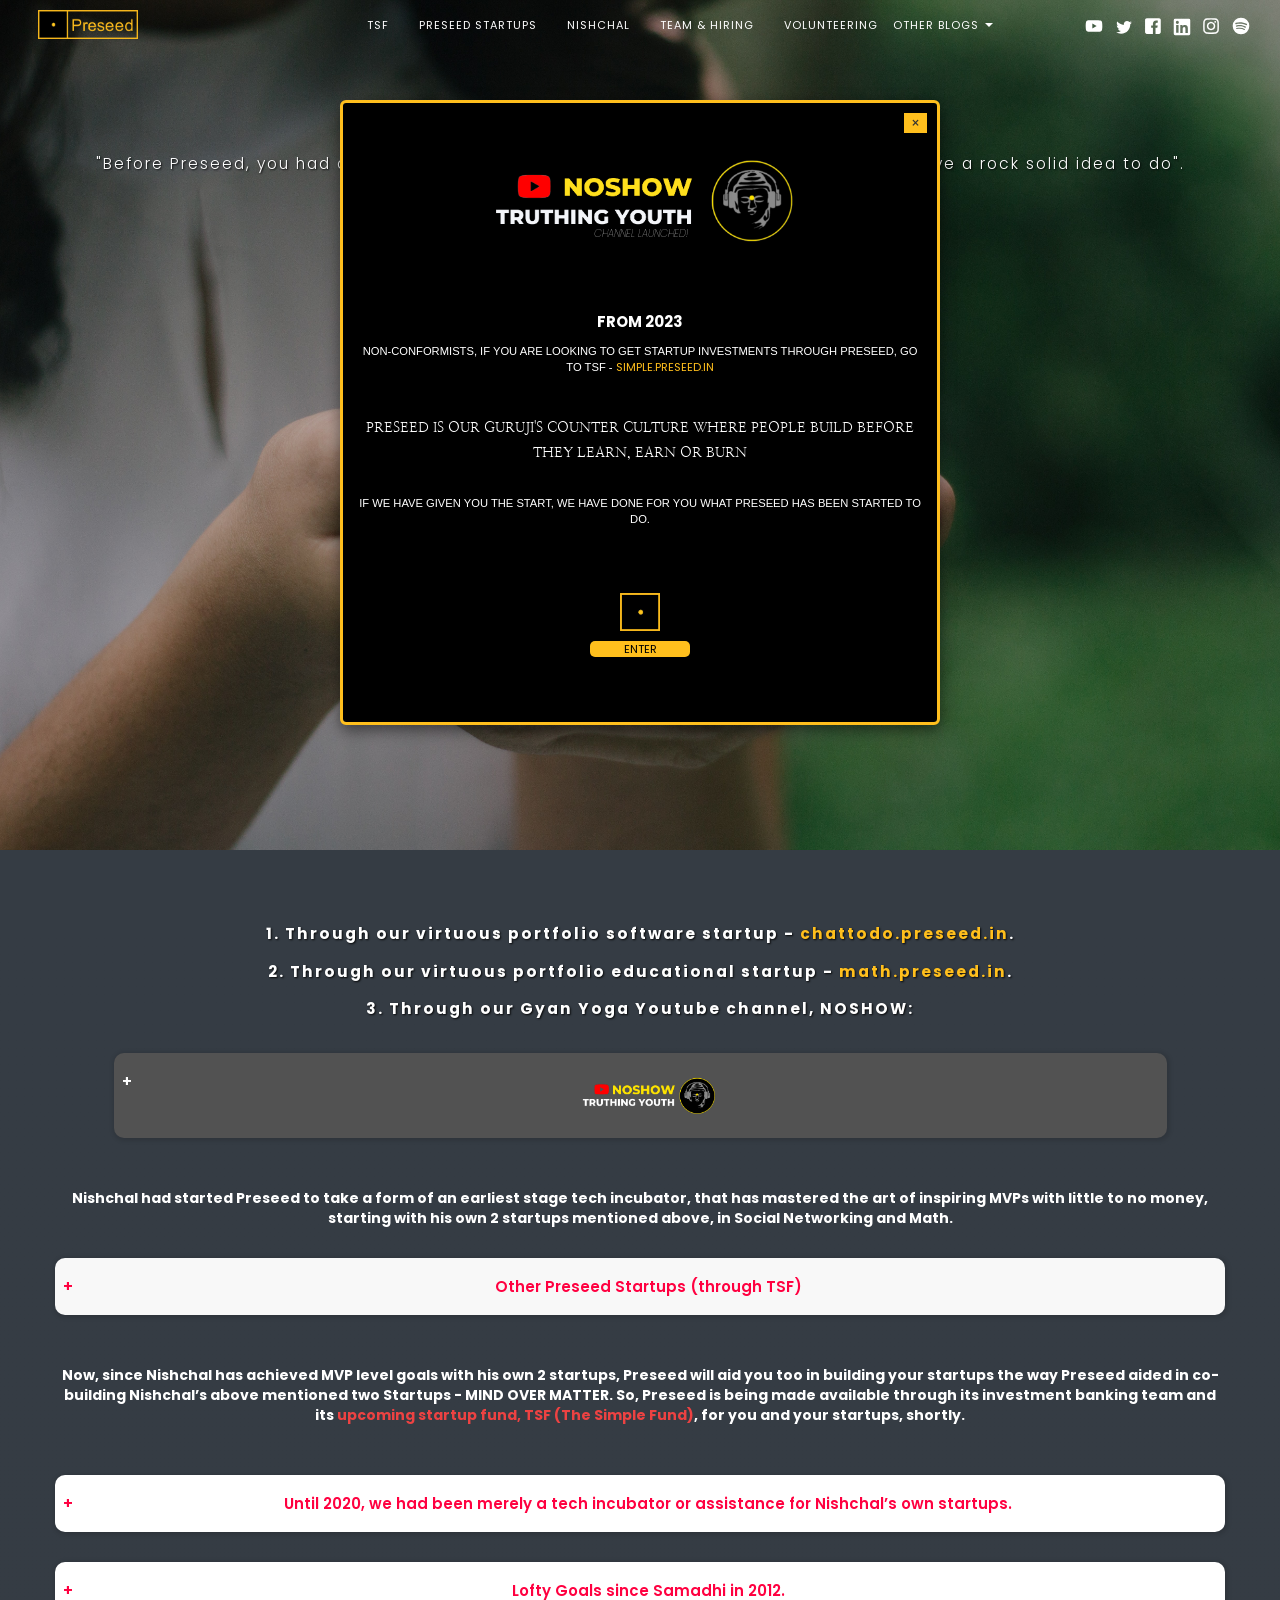
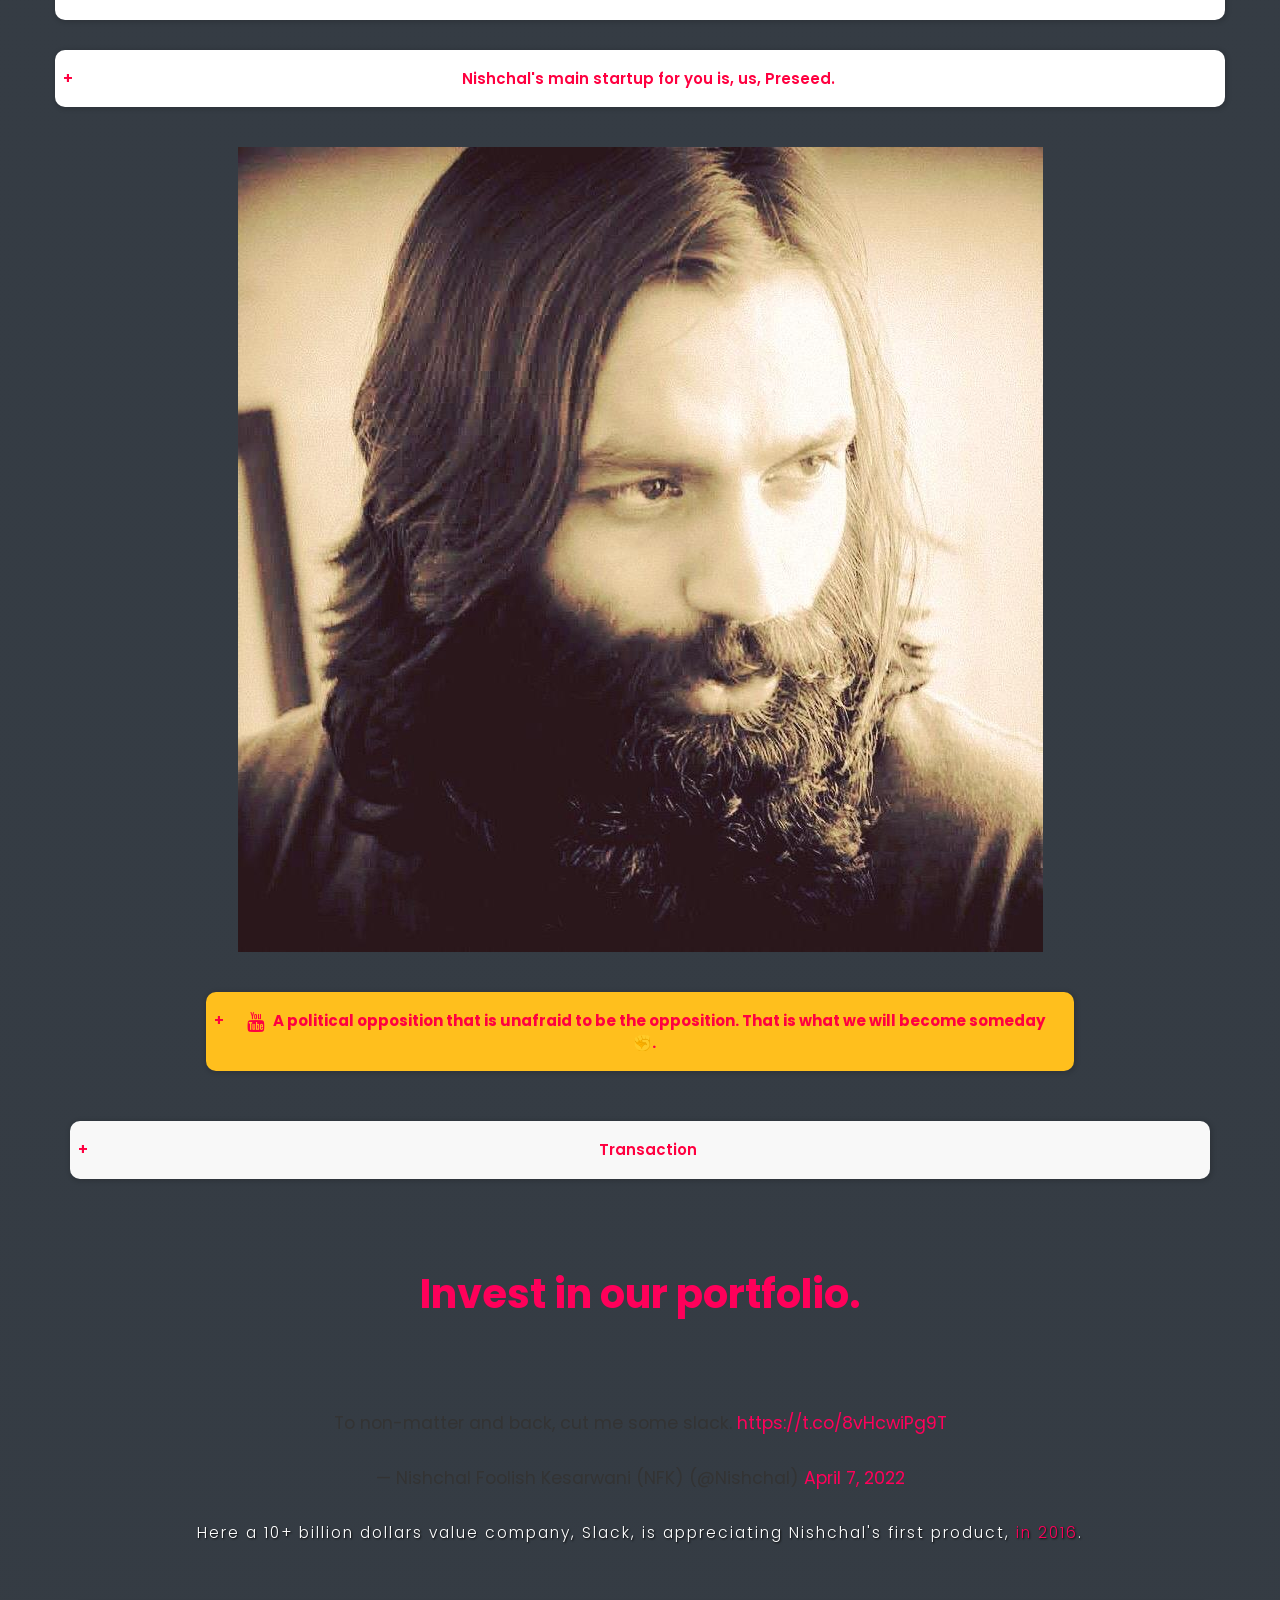
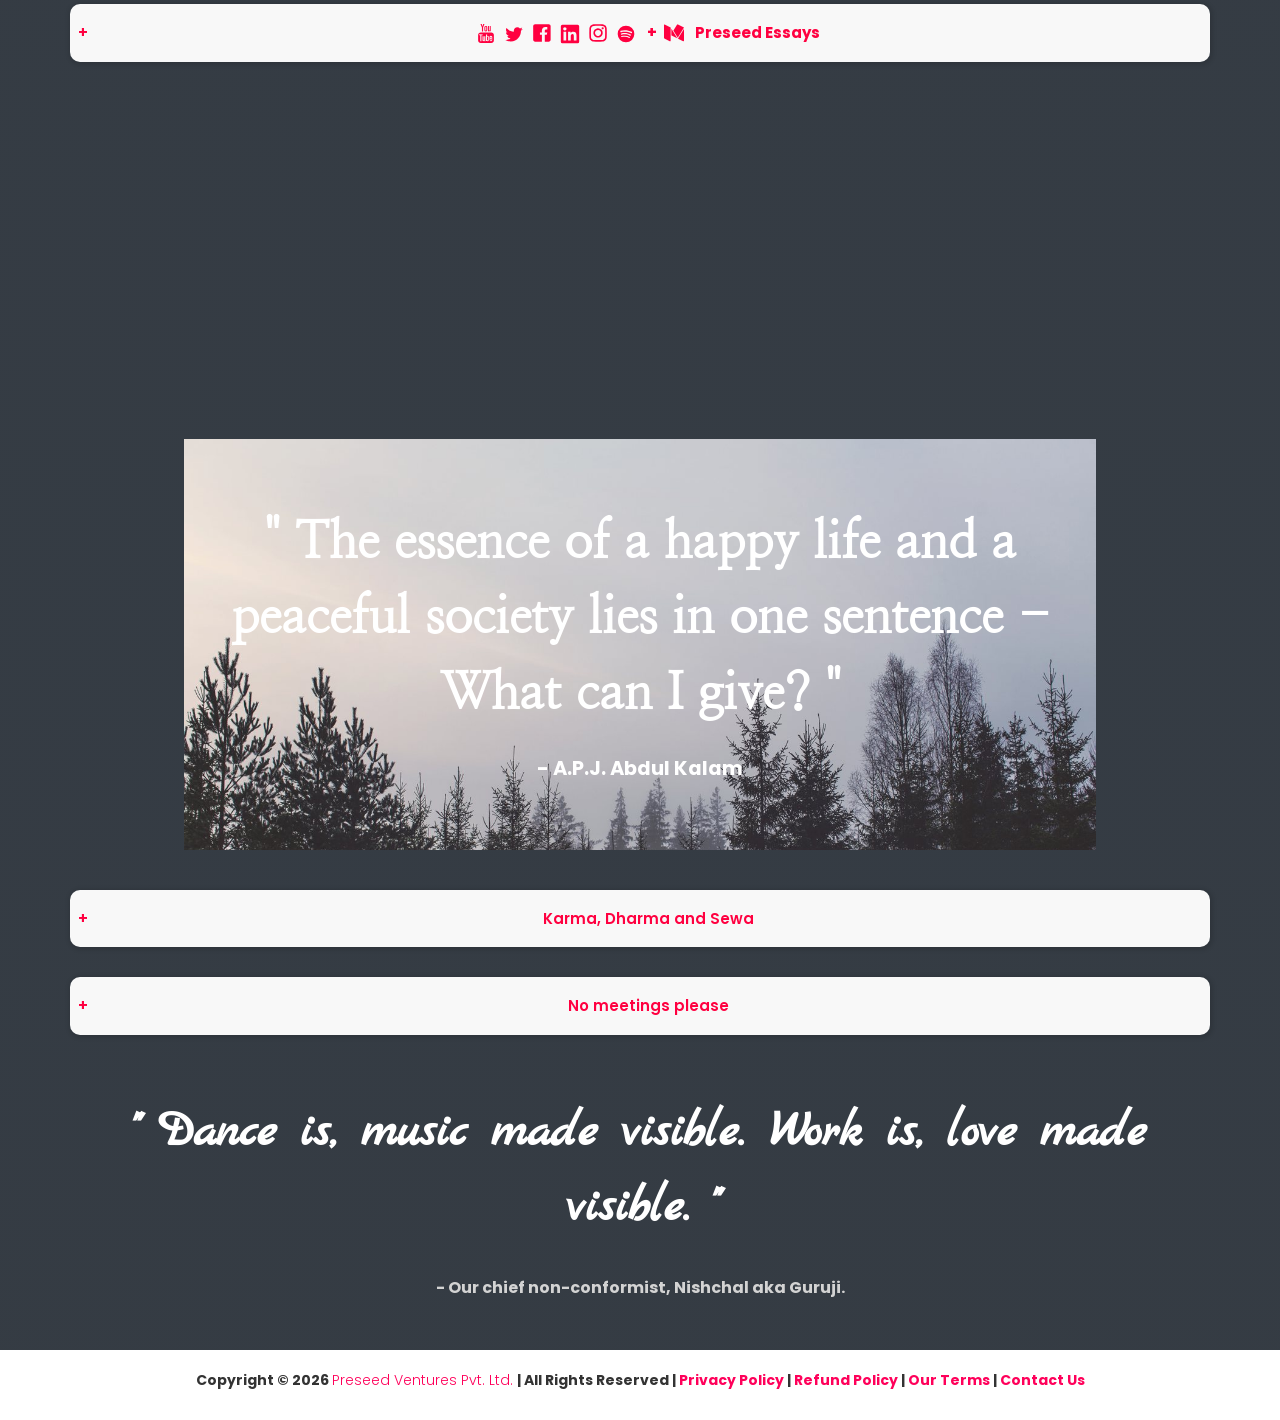
==== commit fd719e9f: "added other blogs dropdown to menubar" ====
--- a/index.html
+++ b/index.html
@@ -228,9 +228,7 @@
                             <a href="#page-top"></a>
                         </li>
                        
-			    <li>
-                            <a class="page-scroll" href="https://medium.com/the-preseed/preseed-web-lab-process-ff62b3163ca2/" target="_blank">About</a>
-                        </li>
+			    
 <li>
                             <a class="page-scroll" href="https://simple.preseed.in/" target="_blank">TSF</a>
                         </li>
@@ -240,6 +238,7 @@
                         <li>
                             <a class="page-scroll" href="http://nishchal.preseed.in/" target="_blank">Nishchal</a>
                         </li>
+                       
                         <li>
                             <a class="page-scroll" href="http://team.preseed.in/" target="_blank">Team & hiring</a>
                         </li>
@@ -247,9 +246,44 @@
                             <a class="page-scroll" href="https://forms.gle/fpxArGY7LnYswngX8" target="_blank">Volunteering</a>
                         </li>
                         <li>
+                          <center>  <div class="dropdown" style="margin-top:17.5px;">
+                              <div id="our" class="dropdown-toggle page-scroll" data-toggle="dropdown">Other Blogs
+              
+                                <span class="caret"></span>
+                              </div>
+                              <ul class="dropdown-menu">
+                                <li>
+                                    <a class="page-scroll" style="color: grey;" href="https://medium.com/the-preseed/preseed-web-lab-process-ff62b3163ca2/" target="_blank">About</a>
+                                </li>
+                                <li>
+                                    <a class="page-scroll" style="color: grey;" href="https://noshow.preseed.in/" target="_blank">NOSHOW</a>
+                                </li>
+                                  <li>
+                                    <a id="white" class="page-scroll" style="color: grey;" href="https://medium.com/the-preseed" target="_blank">Preseed Essays</a>
+                                  </li>
+                                  <li>
+                                  <a  id="white" class="page-scroll" style="color: rgb(112, 111, 111);" href="https://www.tumblr.com/blog/thepreseedblog" target="_blank">
+                                     Preseed Blog
+                                  </a>
+                                </li>
+                                  <li>
+                                    <a id="white"  class="page-scroll" style="color:grey;" href="https://in.pinterest.com/thepreseed/_saved/" target="_blank">Preseed Pinterest
+                                     </a>
+                                  </li>
+                              </ul>
+                            </div></center>
+                          </li> 
+                        <!--
+                        <li>
                             <a class="page-scroll" href="https://medium.com/the-preseed" target="_blank">Preseed Essays</a>
                         </li>
-
+                        <li>
+                            <a class="page-scroll" href="https://medium.com/the-preseed" target="_blank">Preseed Sightings</a>
+                        </li>
+                        <li>
+                            <a class="page-scroll" href="https://medium.com/the-preseed" target="_blank">Preseed Blogs</a>
+                        </li>
+-->
                     </ul>
                 </div>
             </div>
--- a/assets/css/style.css
+++ b/assets/css/style.css
@@ -1617,6 +1617,10 @@
 .nav li a:hover {
   color: #ffbf1d !important;
 }
+.nav li #our:hover{
+  color: #ffdf1d;
+  cursor: pointer;
+}
 @media only screen and (max-width:980px){
   .sm-links{
     right:35px;
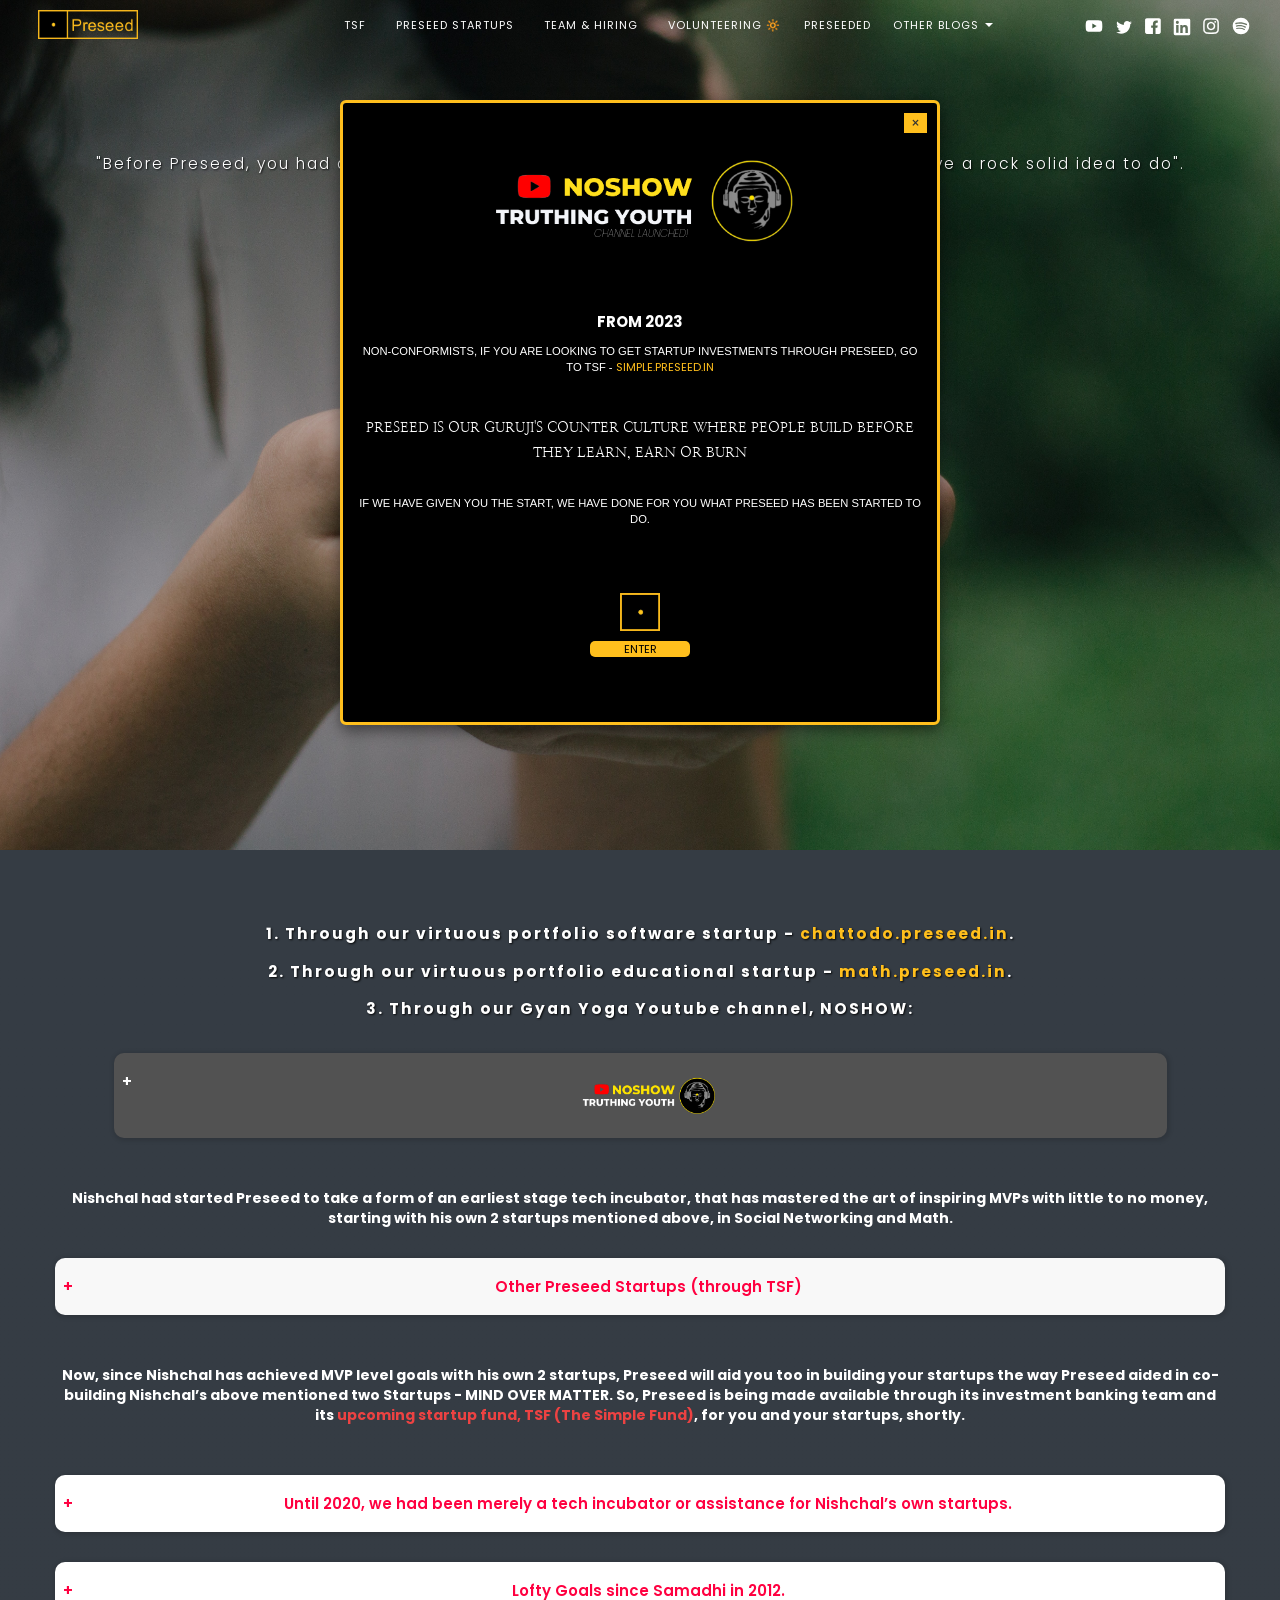
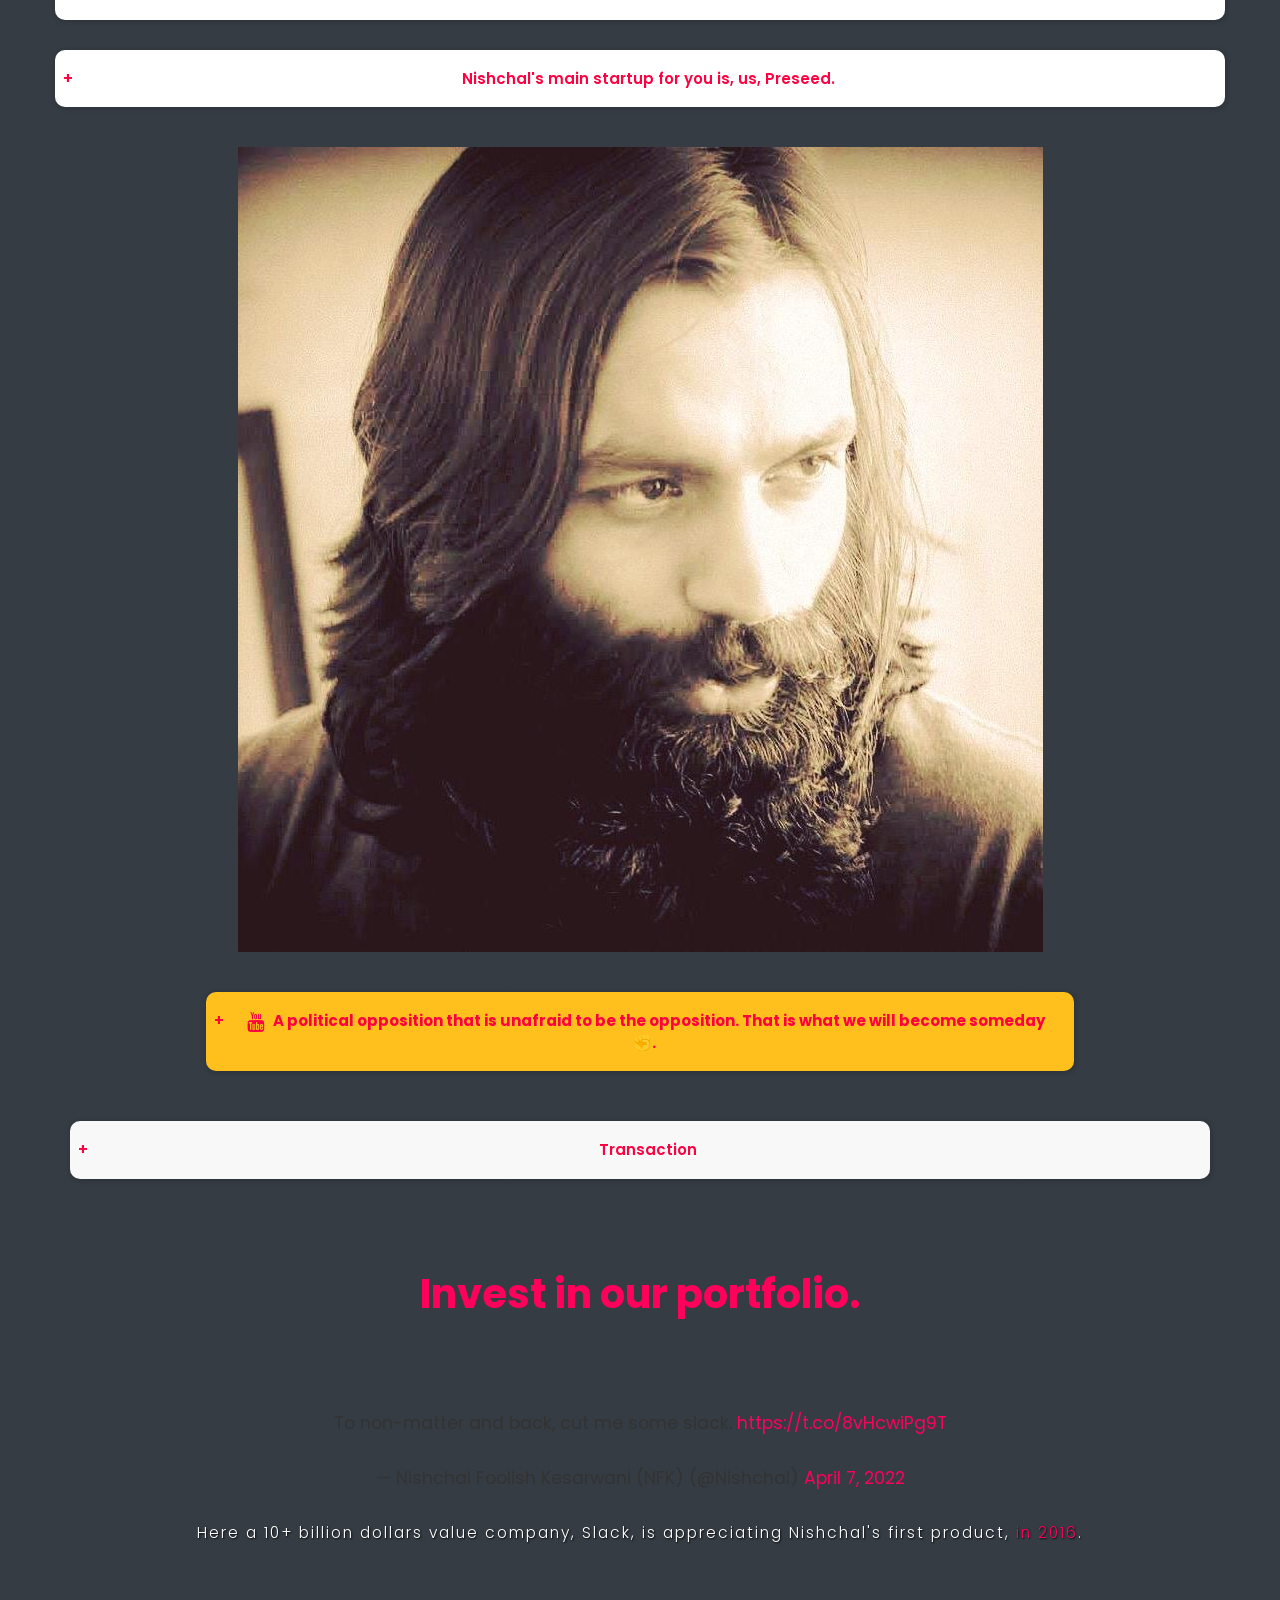
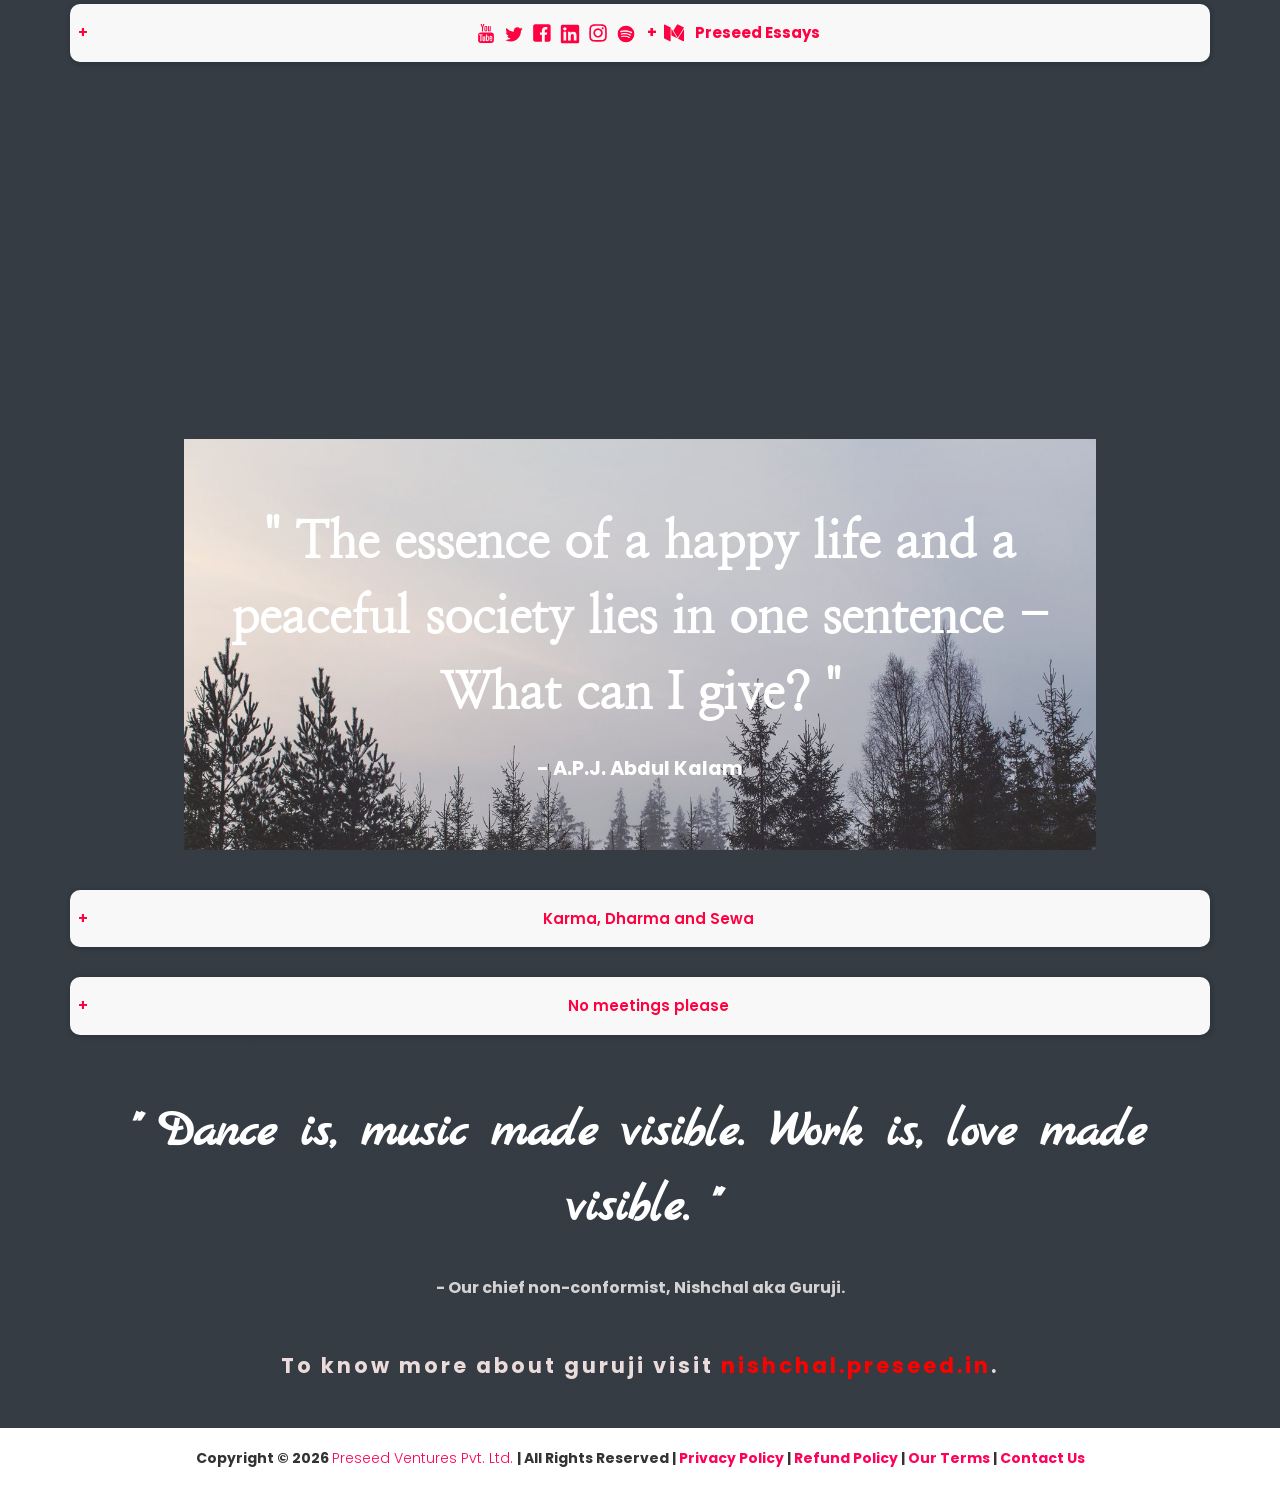
==== commit d42a2cc2: "added preseeded to menubar added sun emoticon to volunteering in menubar added the line which mentio" ====
--- a/index.html
+++ b/index.html
@@ -236,15 +236,14 @@
                             <a class="page-scroll" href="startups/index.html" target="_blank">Preseed Startups</a>
                         </li>
                         <li>
-                            <a class="page-scroll" href="http://nishchal.preseed.in/" target="_blank">Nishchal</a>
-                        </li>
-                       
-                        <li>
                             <a class="page-scroll" href="http://team.preseed.in/" target="_blank">Team & hiring</a>
                         </li>
                         <li>
-                            <a class="page-scroll" href="https://forms.gle/fpxArGY7LnYswngX8" target="_blank">Volunteering</a>
+                            <a class="page-scroll" href="https://forms.gle/fpxArGY7LnYswngX8" target="_blank">Volunteering &#128262;</a>
                         </li>
+                        <li>
+                            <a class="page-scroll" id="preseeded" target="_blank" href="https://preseeded.preseed.in/" style="position: relative; right: 7px;">preseeded</a>
+                          </li>
                         <li>
                           <center>  <div class="dropdown" style="margin-top:17.5px;">
                               <div id="our" class="dropdown-toggle page-scroll" data-toggle="dropdown">Other Blogs
@@ -256,10 +255,10 @@
                                     <a class="page-scroll" style="color: grey;" href="https://medium.com/the-preseed/preseed-web-lab-process-ff62b3163ca2/" target="_blank">About</a>
                                 </li>
                                 <li>
-                                    <a class="page-scroll" style="color: grey;" href="https://noshow.preseed.in/" target="_blank">NOSHOW</a>
+                                    <a class="page-scroll" style="color: grey;" href="https://noshow.preseed.in/" target="_blank">NOSHOW aka Guruji</a>
                                 </li>
                                   <li>
-                                    <a id="white" class="page-scroll" style="color: grey;" href="https://medium.com/the-preseed" target="_blank">Preseed Essays</a>
+                                    <a id="white" class="page-scroll" style="color: grey;" href="https://medium.com/the-preseed" target="_blank">Preseed Essays &hearts;</a>
                                   </li>
                                   <li>
                                   <a  id="white" class="page-scroll" style="color: rgb(112, 111, 111);" href="https://www.tumblr.com/blog/thepreseedblog" target="_blank">
@@ -270,6 +269,7 @@
                                     <a id="white"  class="page-scroll" style="color:grey;" href="https://in.pinterest.com/thepreseed/_saved/" target="_blank">Preseed Pinterest
                                      </a>
                                   </li>
+                                  
                               </ul>
                             </div></center>
                           </li> 
@@ -1142,7 +1142,8 @@
             <div >
                 <h6 id="cover_quote" >
                 <p class="text_cursive" style="color: rgb(255, 255, 255);font-size: calc(21px + (70 - 21) * (100vw - 320px) / (1920 - 320)); text-align: center !important;font-family: quotefont, cursive;line-height: 1.5;">" Dance is, music
-                  made visible. Work is, love made visible. "</p><p class="text_cursive" style="color: rgb(211, 211, 211);font-size: calc(10px + (20 - 10) * (100vw - 320px) / (1920 - 320)); text-align: center !important;"> - Our chief non-conformist, Nishchal aka Guruji.</p>
+                  made visible. Work is, love made visible. "</p><p class="text_cursive" style="color: rgb(211, 211, 211);font-size: calc(10px + (20 - 10) * (100vw - 320px) / (1920 - 320)); text-align: center !important;"> - Our chief non-conformist, Nishchal aka Guruji.</p><br>
+                  <p class="text_cursive" style="color: rgb(235, 219, 219);font-size: calc(15px + (25 - 15) * (100vw - 320px) / (1920 - 320)); text-align: center !important;letter-spacing: 3px;">To know more about guruji visit <a href="https://nishchal.preseed.in/" style="color: red;">nishchal.preseed.in</a>.</p>
               </h6></div>
 
 
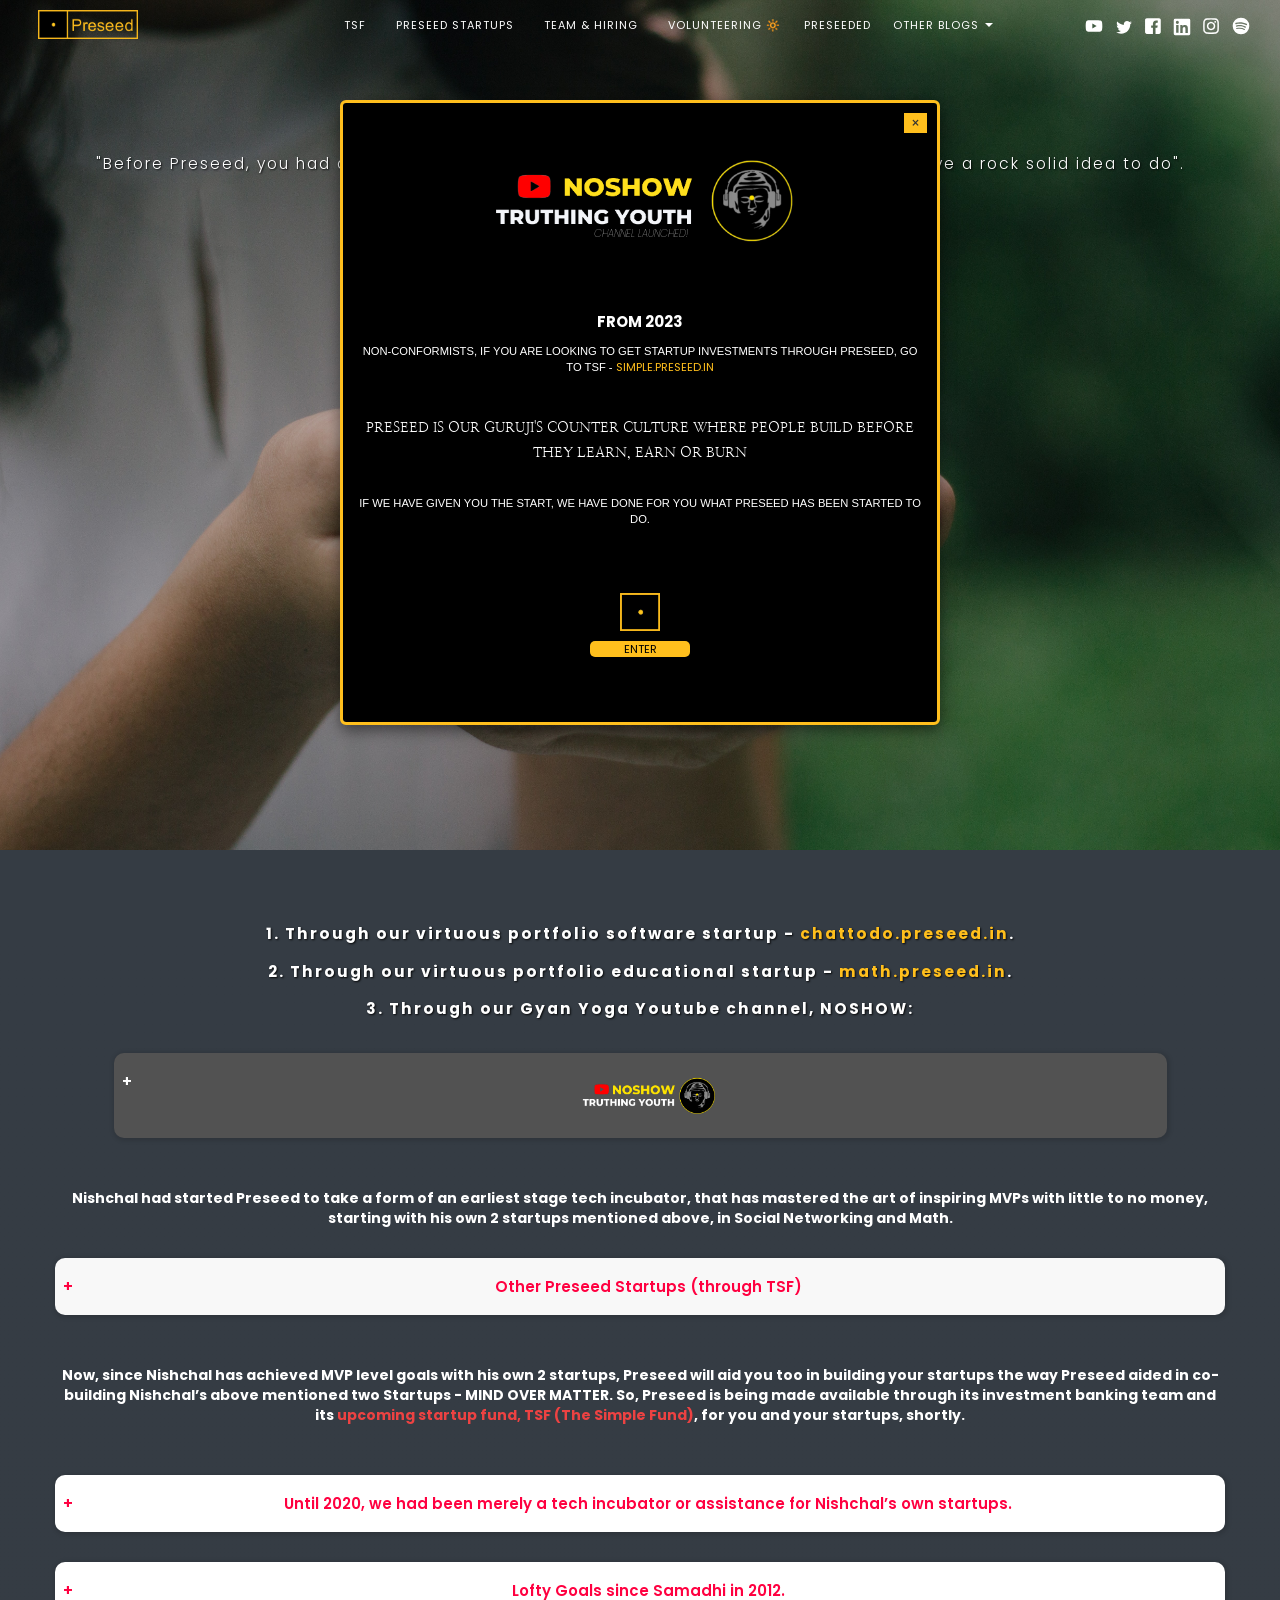
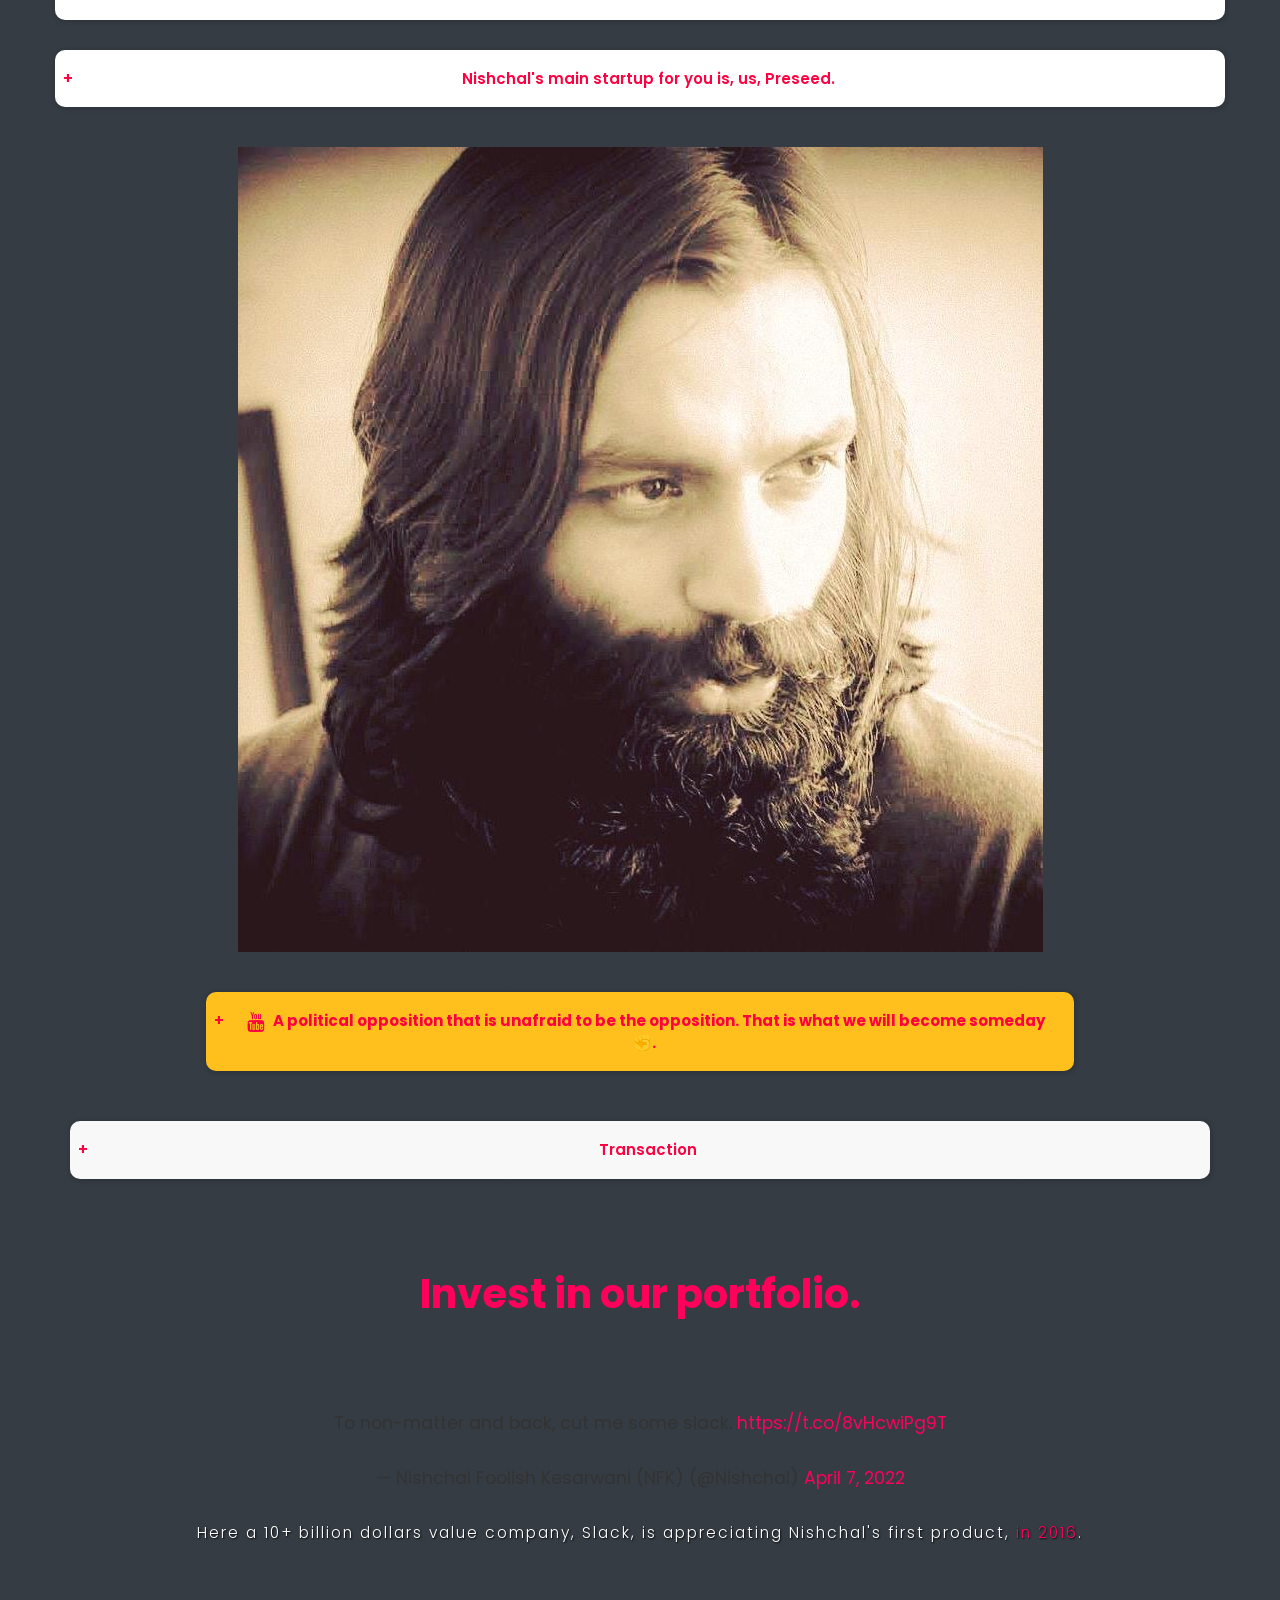
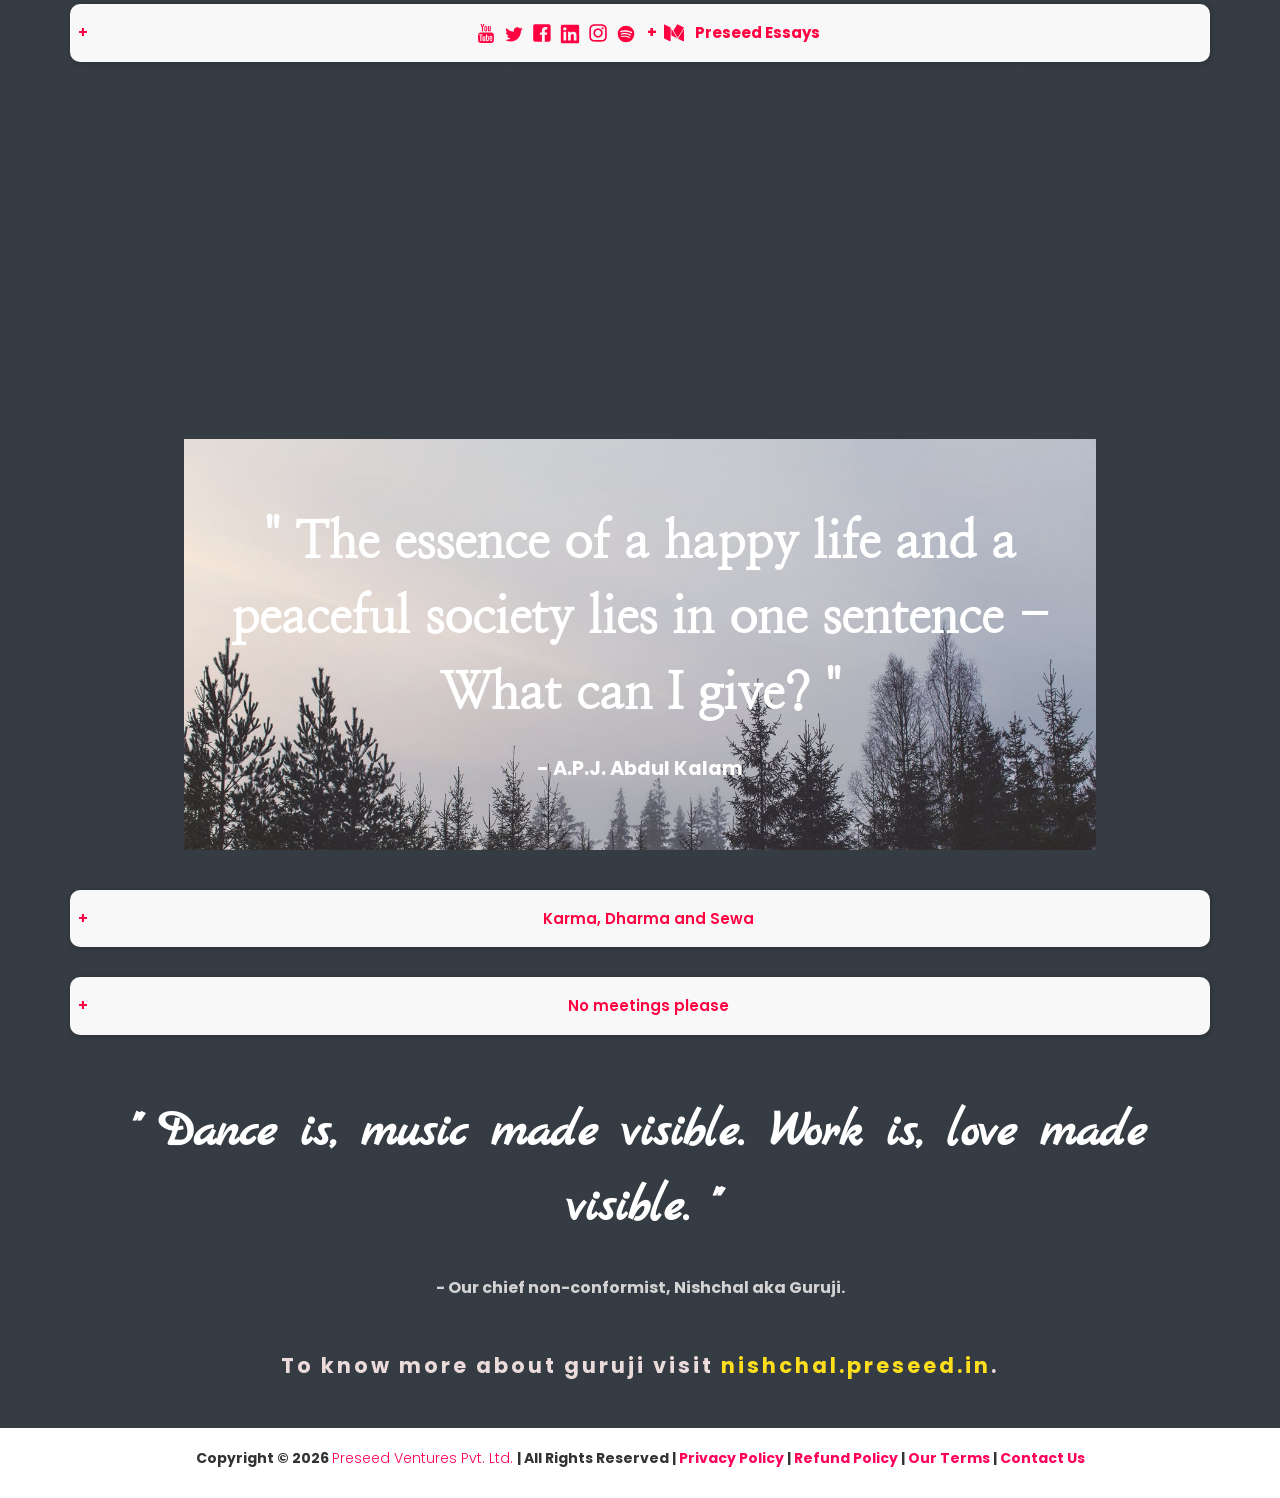
==== commit 81d8a0d4: "Update index.html" ====
--- a/index.html
+++ b/index.html
@@ -1143,7 +1143,7 @@
                 <h6 id="cover_quote" >
                 <p class="text_cursive" style="color: rgb(255, 255, 255);font-size: calc(21px + (70 - 21) * (100vw - 320px) / (1920 - 320)); text-align: center !important;font-family: quotefont, cursive;line-height: 1.5;">" Dance is, music
                   made visible. Work is, love made visible. "</p><p class="text_cursive" style="color: rgb(211, 211, 211);font-size: calc(10px + (20 - 10) * (100vw - 320px) / (1920 - 320)); text-align: center !important;"> - Our chief non-conformist, Nishchal aka Guruji.</p><br>
-                  <p class="text_cursive" style="color: rgb(235, 219, 219);font-size: calc(15px + (25 - 15) * (100vw - 320px) / (1920 - 320)); text-align: center !important;letter-spacing: 3px;">To know more about guruji visit <a href="https://nishchal.preseed.in/" style="color: red;">nishchal.preseed.in</a>.</p>
+                  <p class="text_cursive" style="color: rgb(235, 219, 219);font-size: calc(15px + (25 - 15) * (100vw - 320px) / (1920 - 320)); text-align: center !important;letter-spacing: 3px;">To know more about guruji visit <a href="https://nishchal.preseed.in/" style="color: #ffdf1d;">nishchal.preseed.in</a>.</p>
               </h6></div>
 
 
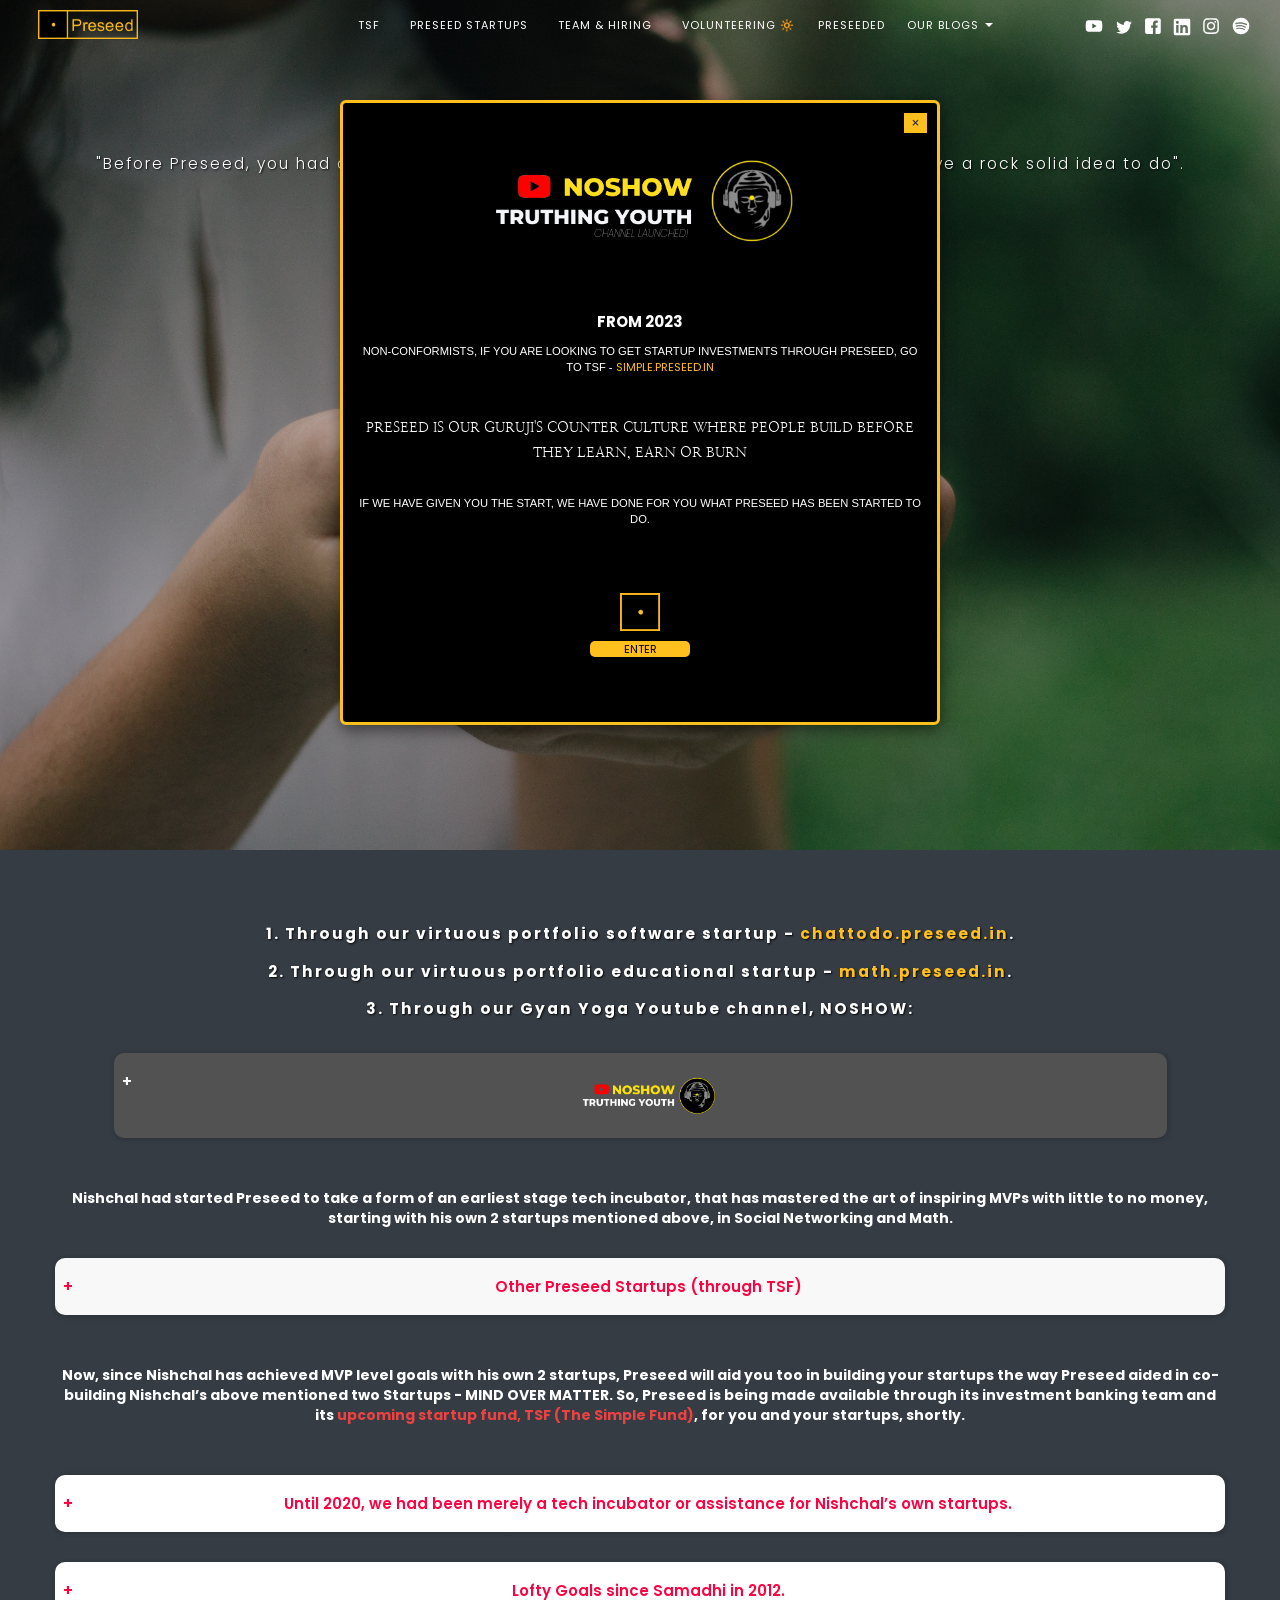
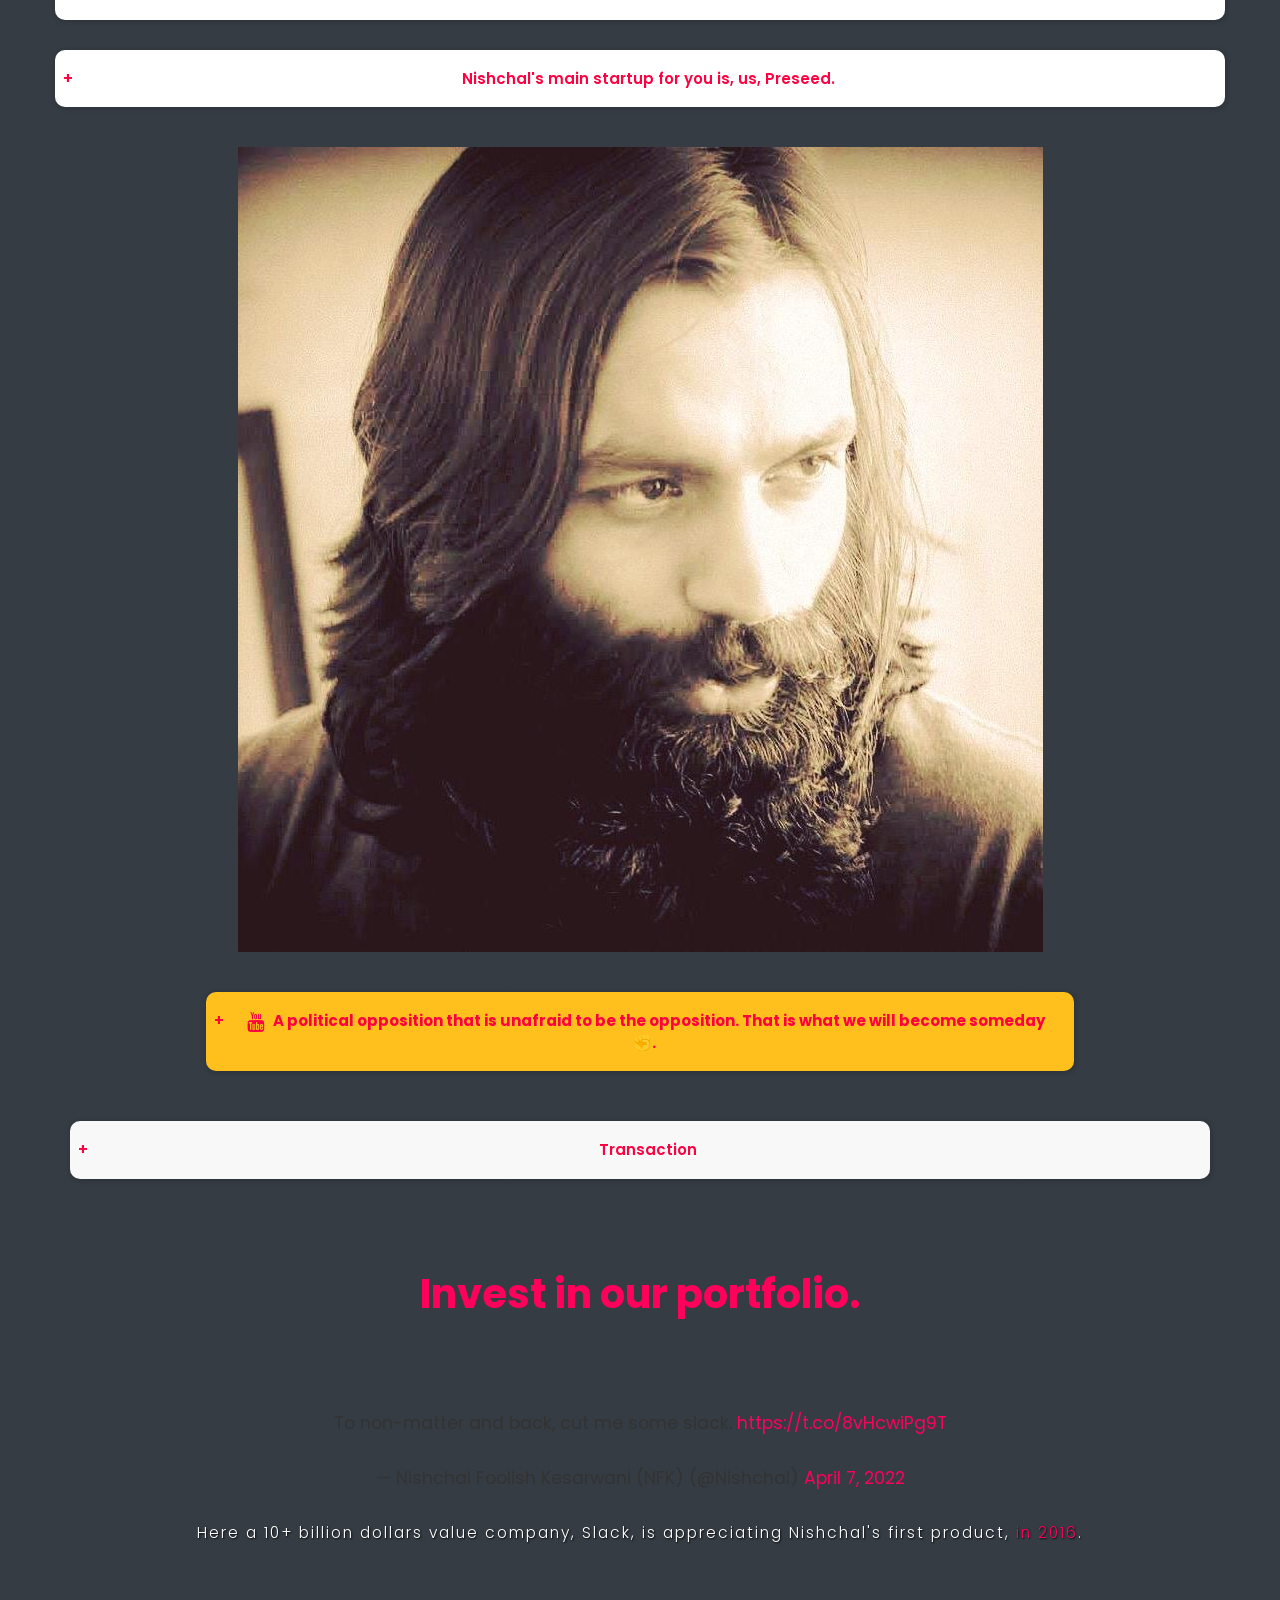
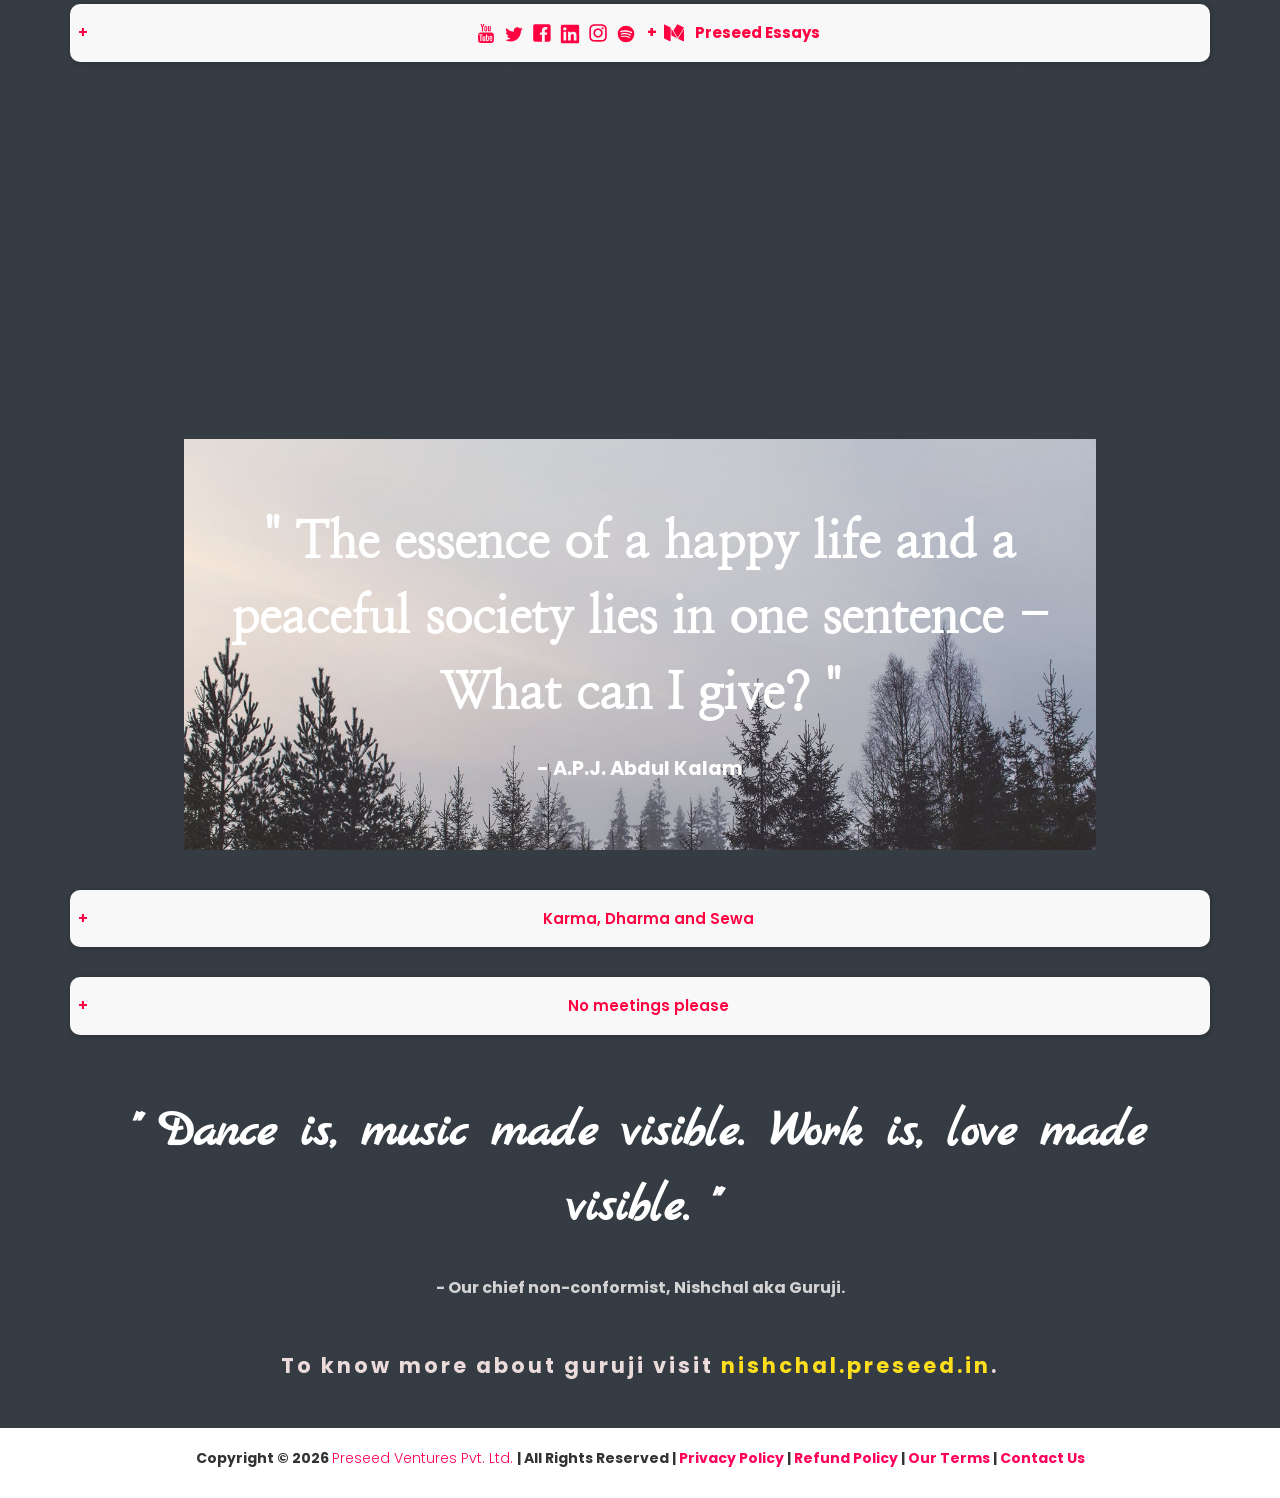
==== commit 8f717a12: "Update index.html" ====
--- a/index.html
+++ b/index.html
@@ -246,7 +246,7 @@
                           </li>
                         <li>
                           <center>  <div class="dropdown" style="margin-top:17.5px;">
-                              <div id="our" class="dropdown-toggle page-scroll" data-toggle="dropdown">Other Blogs
+                              <div id="our" class="dropdown-toggle page-scroll" data-toggle="dropdown">Our Blogs
               
                                 <span class="caret"></span>
                               </div>
@@ -262,8 +262,7 @@
                                   </li>
                                   <li>
                                   <a  id="white" class="page-scroll" style="color: rgb(112, 111, 111);" href="https://www.tumblr.com/blog/thepreseedblog" target="_blank">
-                                     Preseed Blog
-                                  </a>
+                                    The Preseed Blog (old)</a>
                                 </li>
                                   <li>
                                     <a id="white"  class="page-scroll" style="color:grey;" href="https://in.pinterest.com/thepreseed/_saved/" target="_blank">Preseed Pinterest
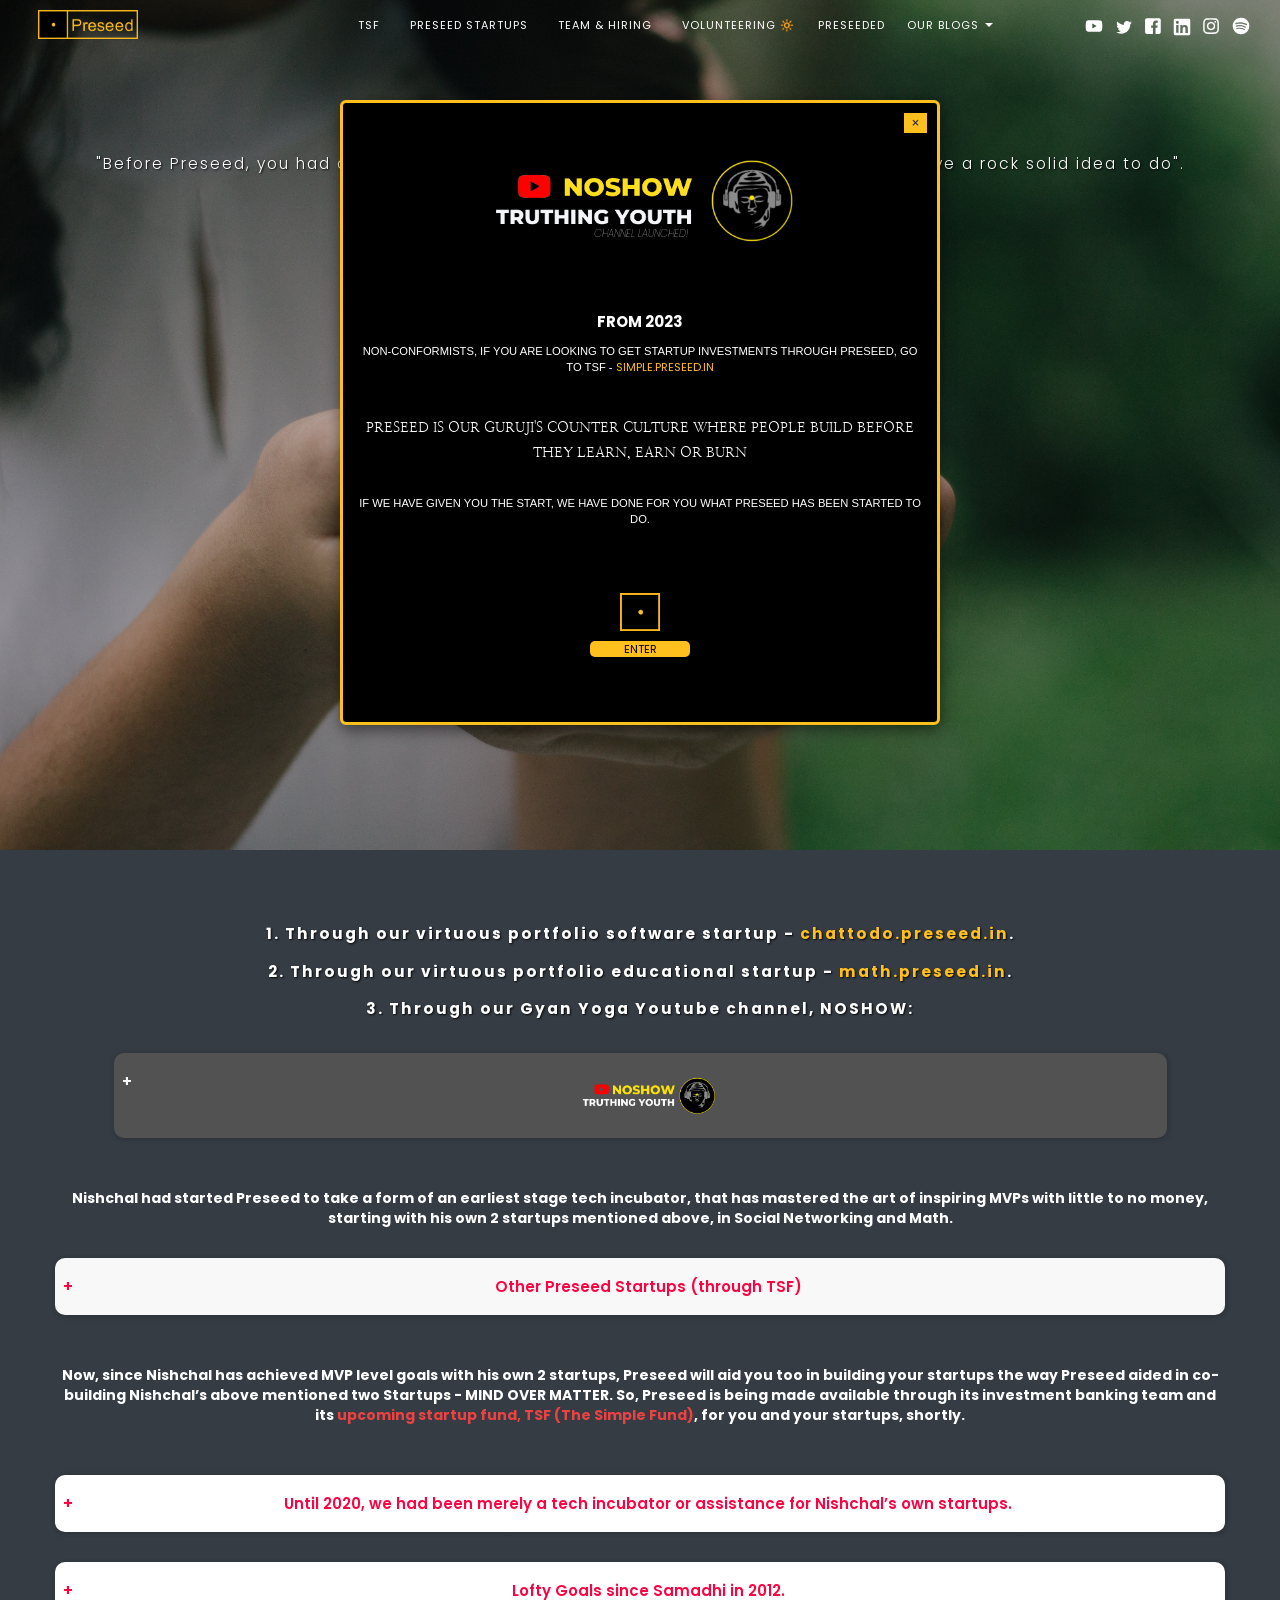
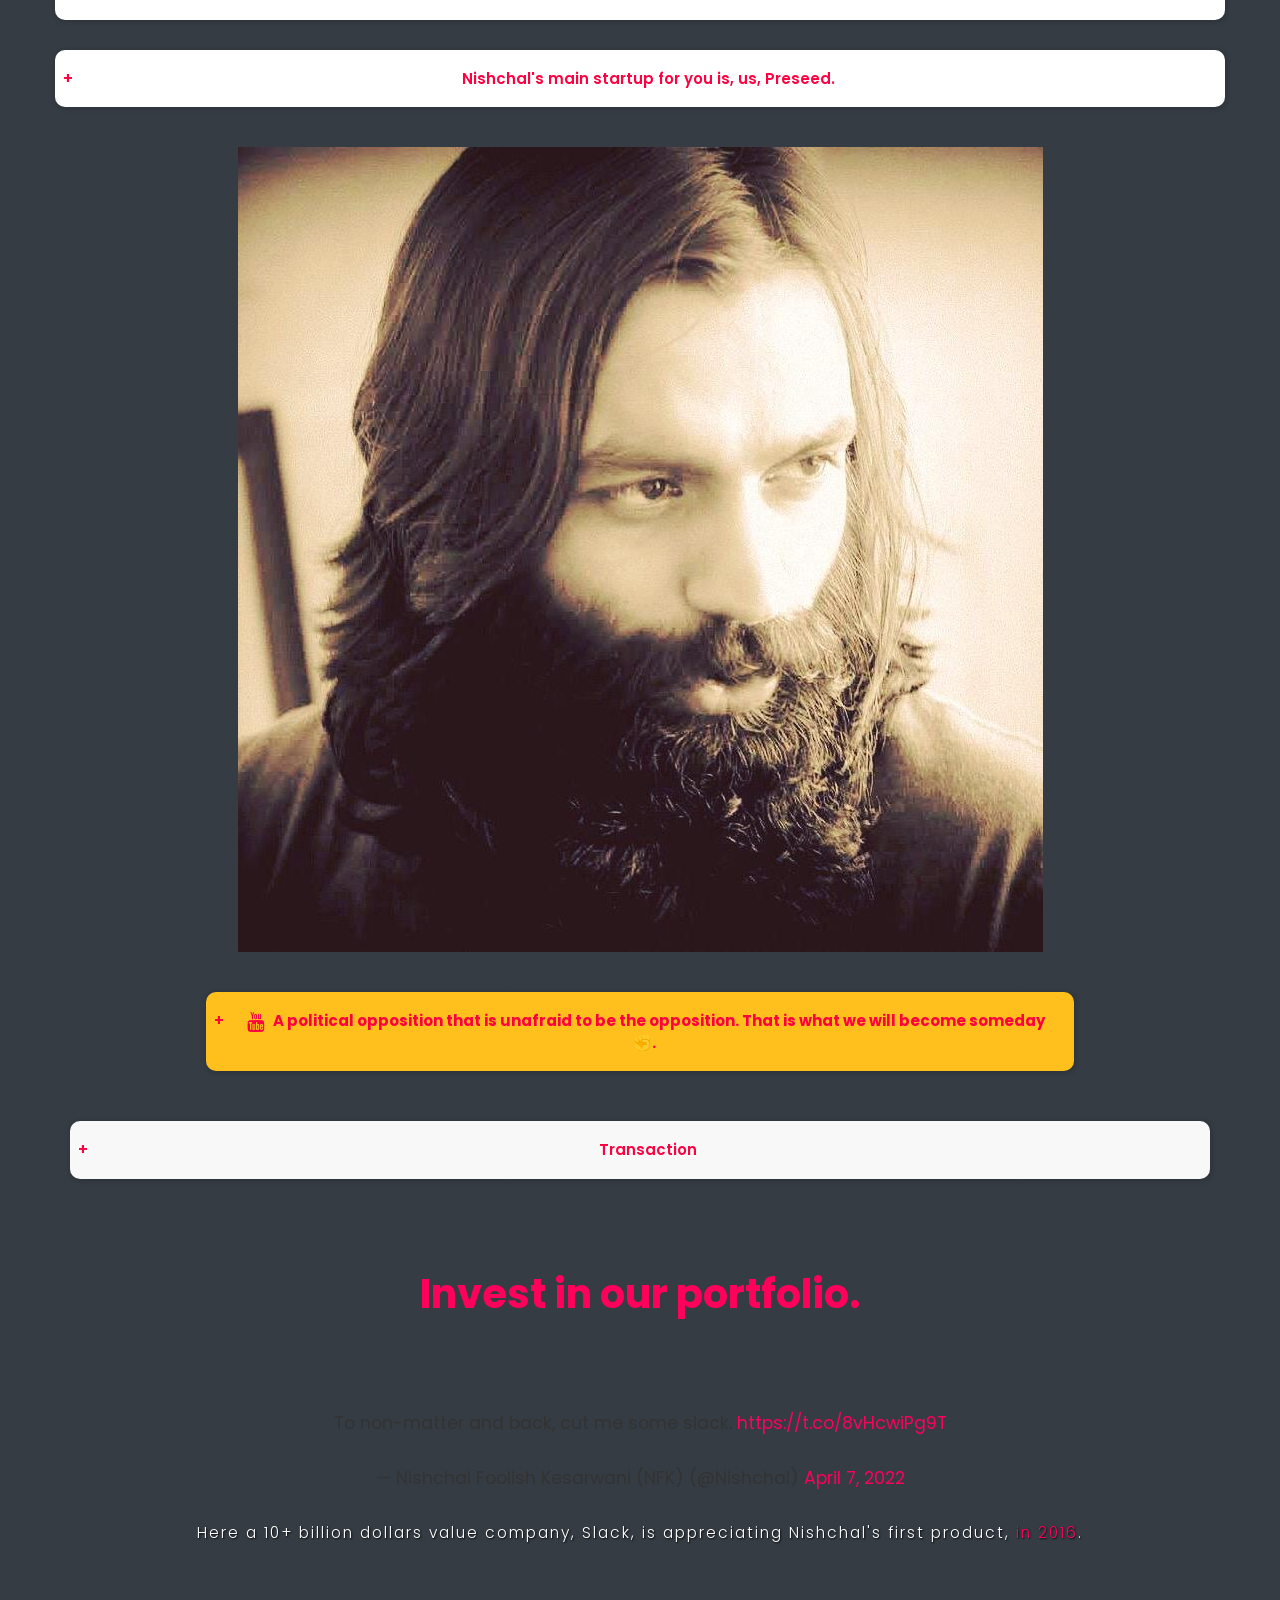
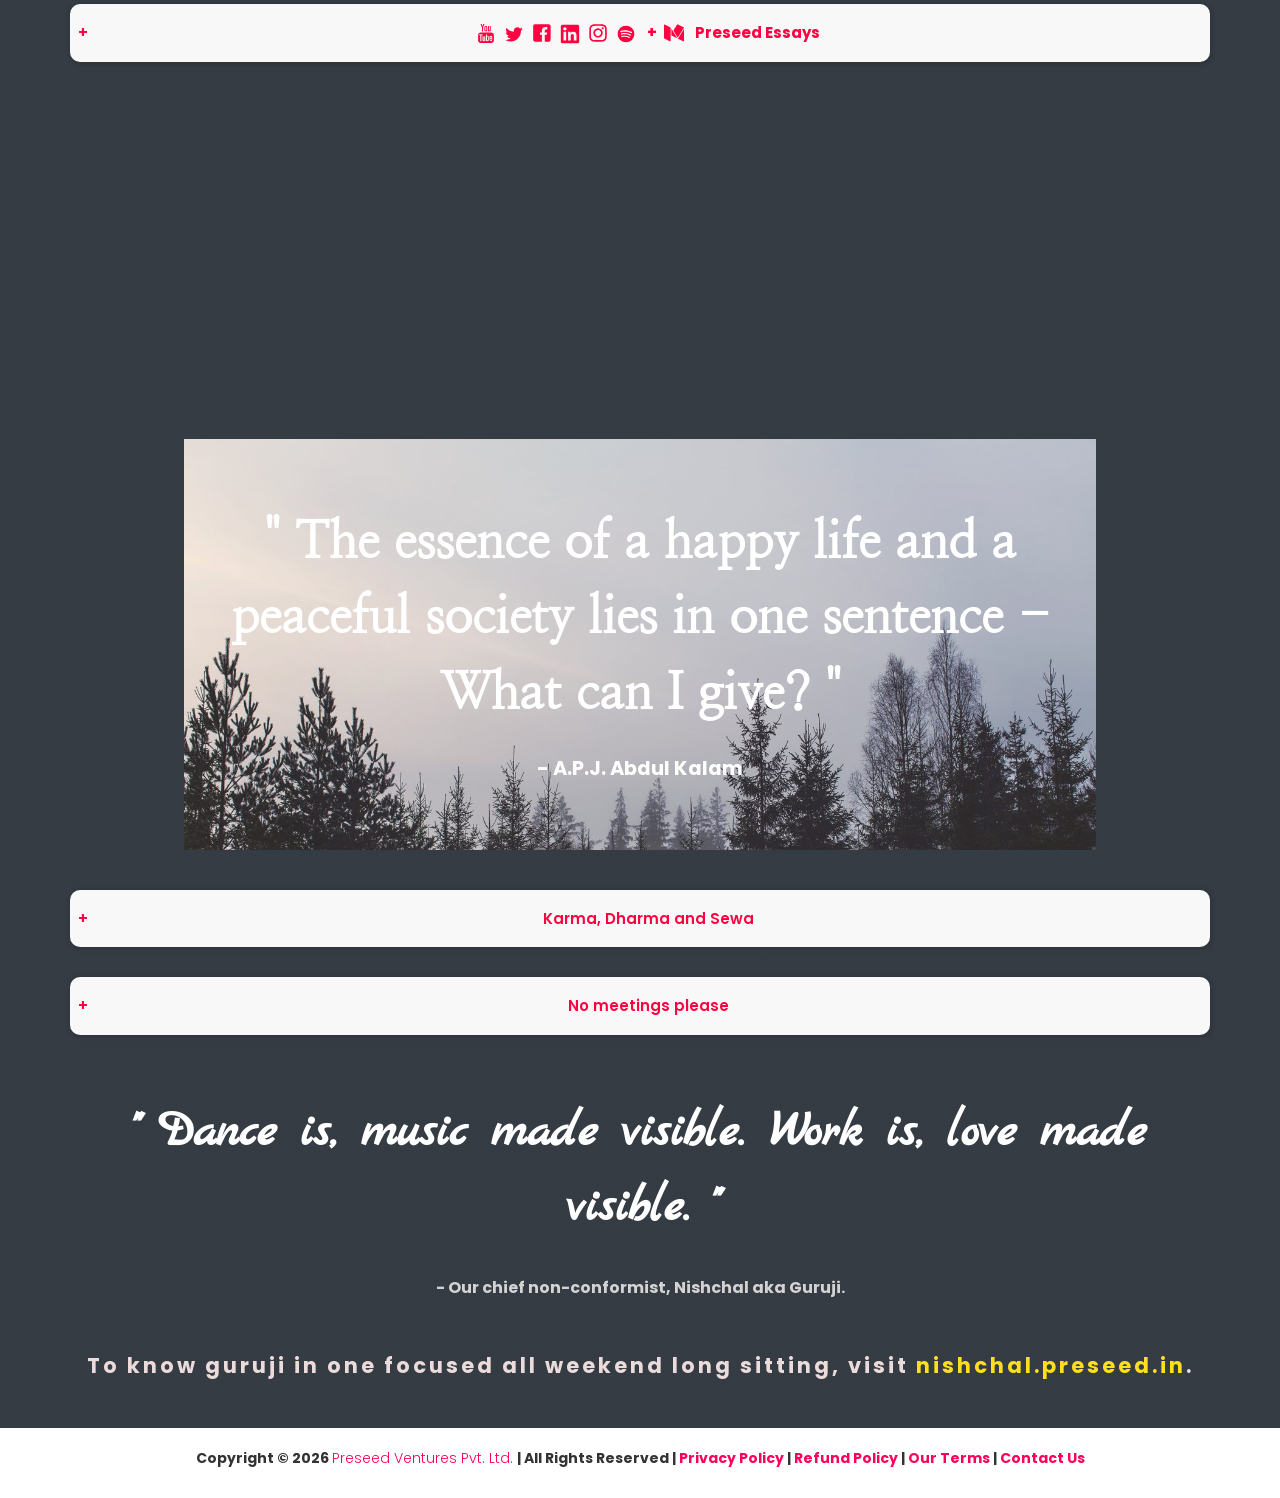
==== commit a9807519: "changed the bottom line of the page to something more good" ====
--- a/index.html
+++ b/index.html
@@ -1142,7 +1142,7 @@
                 <h6 id="cover_quote" >
                 <p class="text_cursive" style="color: rgb(255, 255, 255);font-size: calc(21px + (70 - 21) * (100vw - 320px) / (1920 - 320)); text-align: center !important;font-family: quotefont, cursive;line-height: 1.5;">" Dance is, music
                   made visible. Work is, love made visible. "</p><p class="text_cursive" style="color: rgb(211, 211, 211);font-size: calc(10px + (20 - 10) * (100vw - 320px) / (1920 - 320)); text-align: center !important;"> - Our chief non-conformist, Nishchal aka Guruji.</p><br>
-                  <p class="text_cursive" style="color: rgb(235, 219, 219);font-size: calc(15px + (25 - 15) * (100vw - 320px) / (1920 - 320)); text-align: center !important;letter-spacing: 3px;">To know more about guruji visit <a href="https://nishchal.preseed.in/" style="color: #ffdf1d;">nishchal.preseed.in</a>.</p>
+                  <p class="text_cursive" style="color: rgb(235, 219, 219);font-size: calc(15px + (25 - 15) * (100vw - 320px) / (1920 - 320)); text-align: center !important;letter-spacing: 3px;">To know guruji in one focused all weekend long sitting, visit <a href="https://nishchal.preseed.in/" style="color: #ffdf1d;">nishchal.preseed.in</a>.</p>
               </h6></div>
 
 
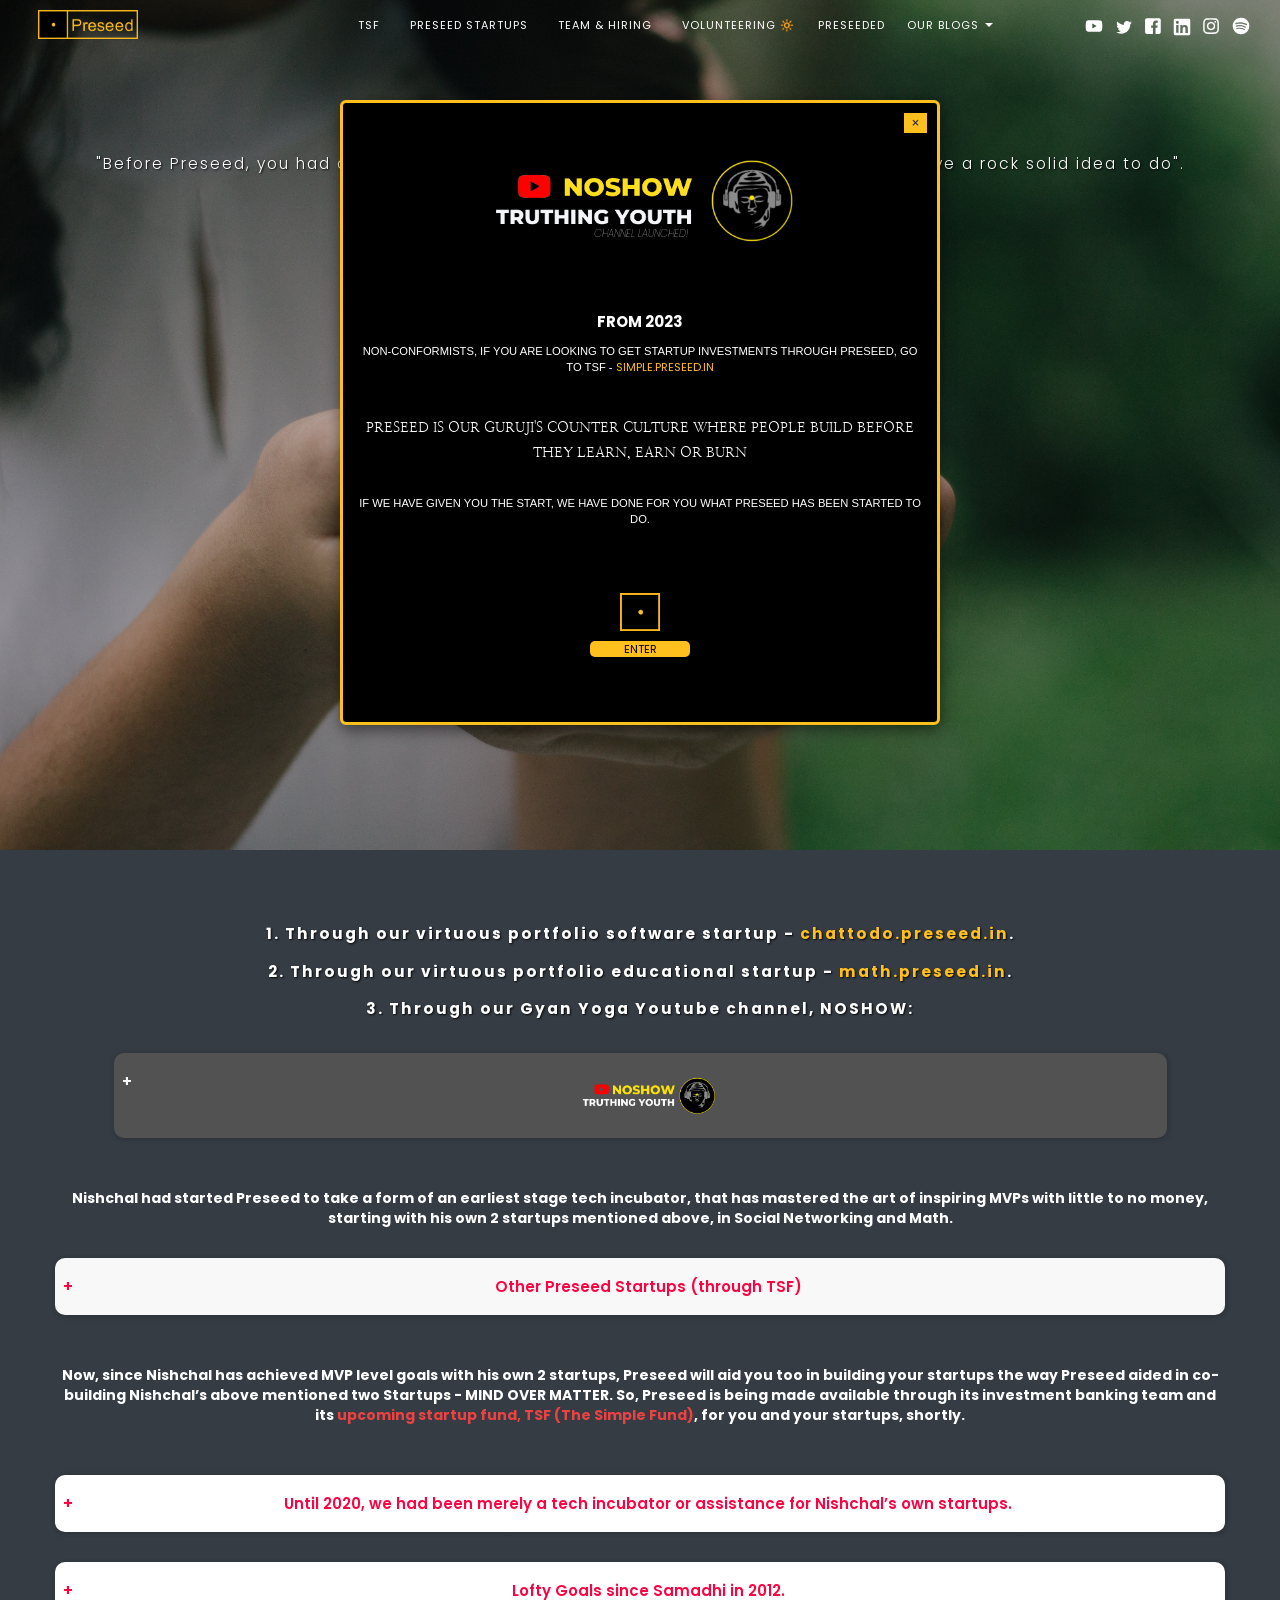
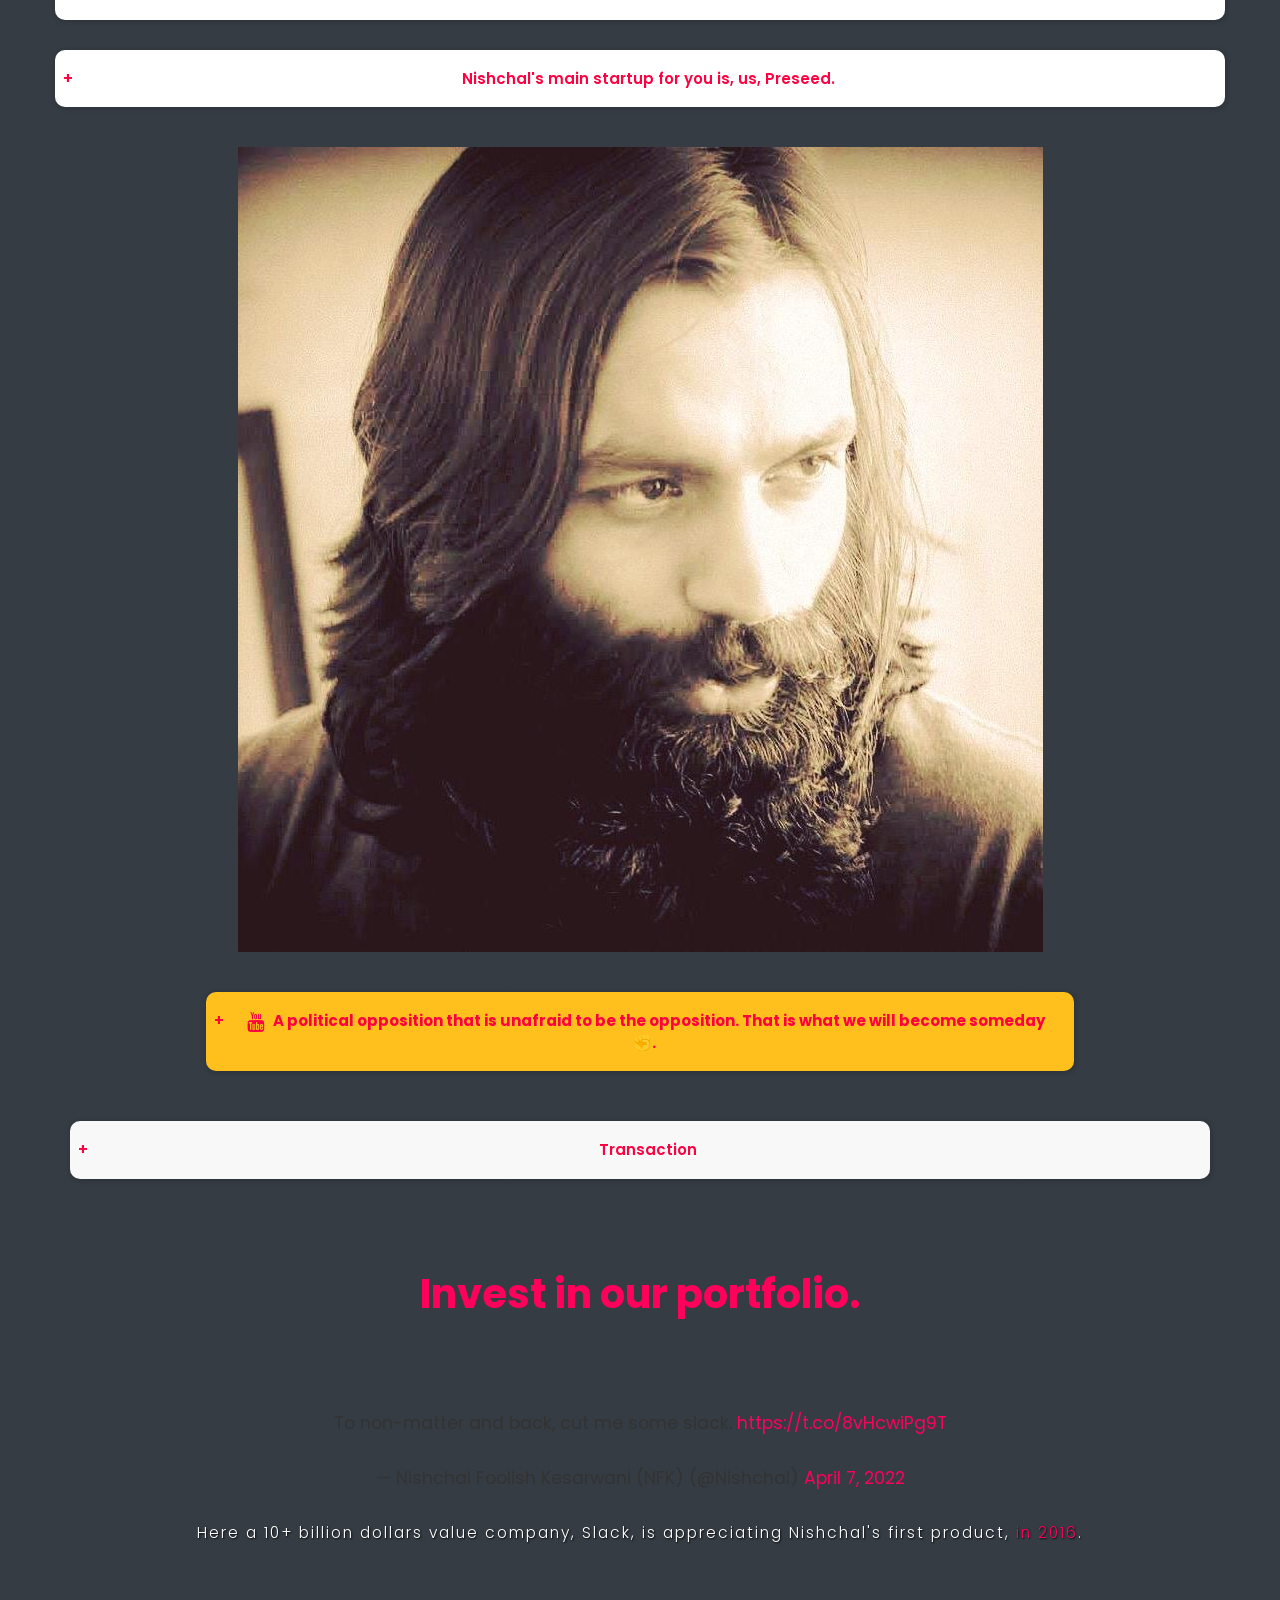
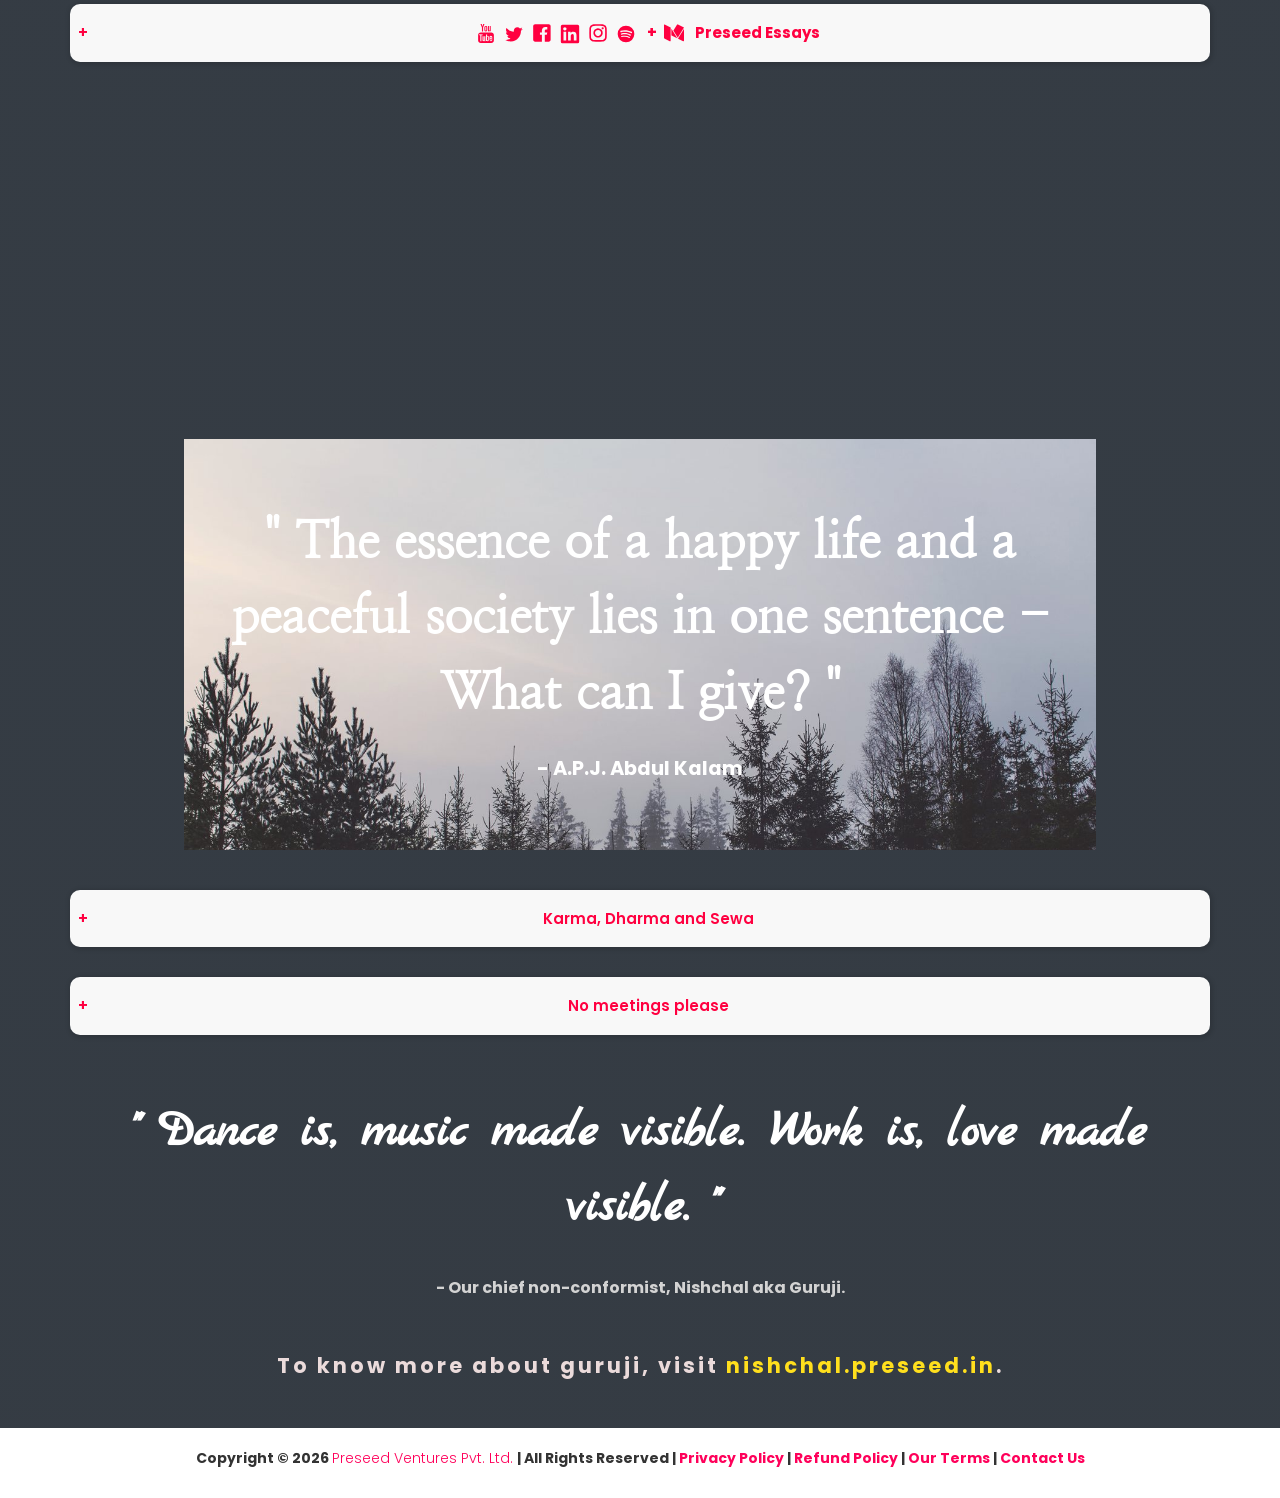
==== commit 164befb7: "Update index.html" ====
--- a/index.html
+++ b/index.html
@@ -1142,7 +1142,7 @@
                 <h6 id="cover_quote" >
                 <p class="text_cursive" style="color: rgb(255, 255, 255);font-size: calc(21px + (70 - 21) * (100vw - 320px) / (1920 - 320)); text-align: center !important;font-family: quotefont, cursive;line-height: 1.5;">" Dance is, music
                   made visible. Work is, love made visible. "</p><p class="text_cursive" style="color: rgb(211, 211, 211);font-size: calc(10px + (20 - 10) * (100vw - 320px) / (1920 - 320)); text-align: center !important;"> - Our chief non-conformist, Nishchal aka Guruji.</p><br>
-                  <p class="text_cursive" style="color: rgb(235, 219, 219);font-size: calc(15px + (25 - 15) * (100vw - 320px) / (1920 - 320)); text-align: center !important;letter-spacing: 3px;">To know guruji in one focused all weekend long sitting, visit <a href="https://nishchal.preseed.in/" style="color: #ffdf1d;">nishchal.preseed.in</a>.</p>
+                  <p class="text_cursive" style="color: rgb(235, 219, 219);font-size: calc(15px + (25 - 15) * (100vw - 320px) / (1920 - 320)); text-align: center !important;letter-spacing: 3px;">To know more about guruji, visit <a href="https://nishchal.preseed.in/" style="color: #ffdf1d;">nishchal.preseed.in</a>.</p>
               </h6></div>
 
 
